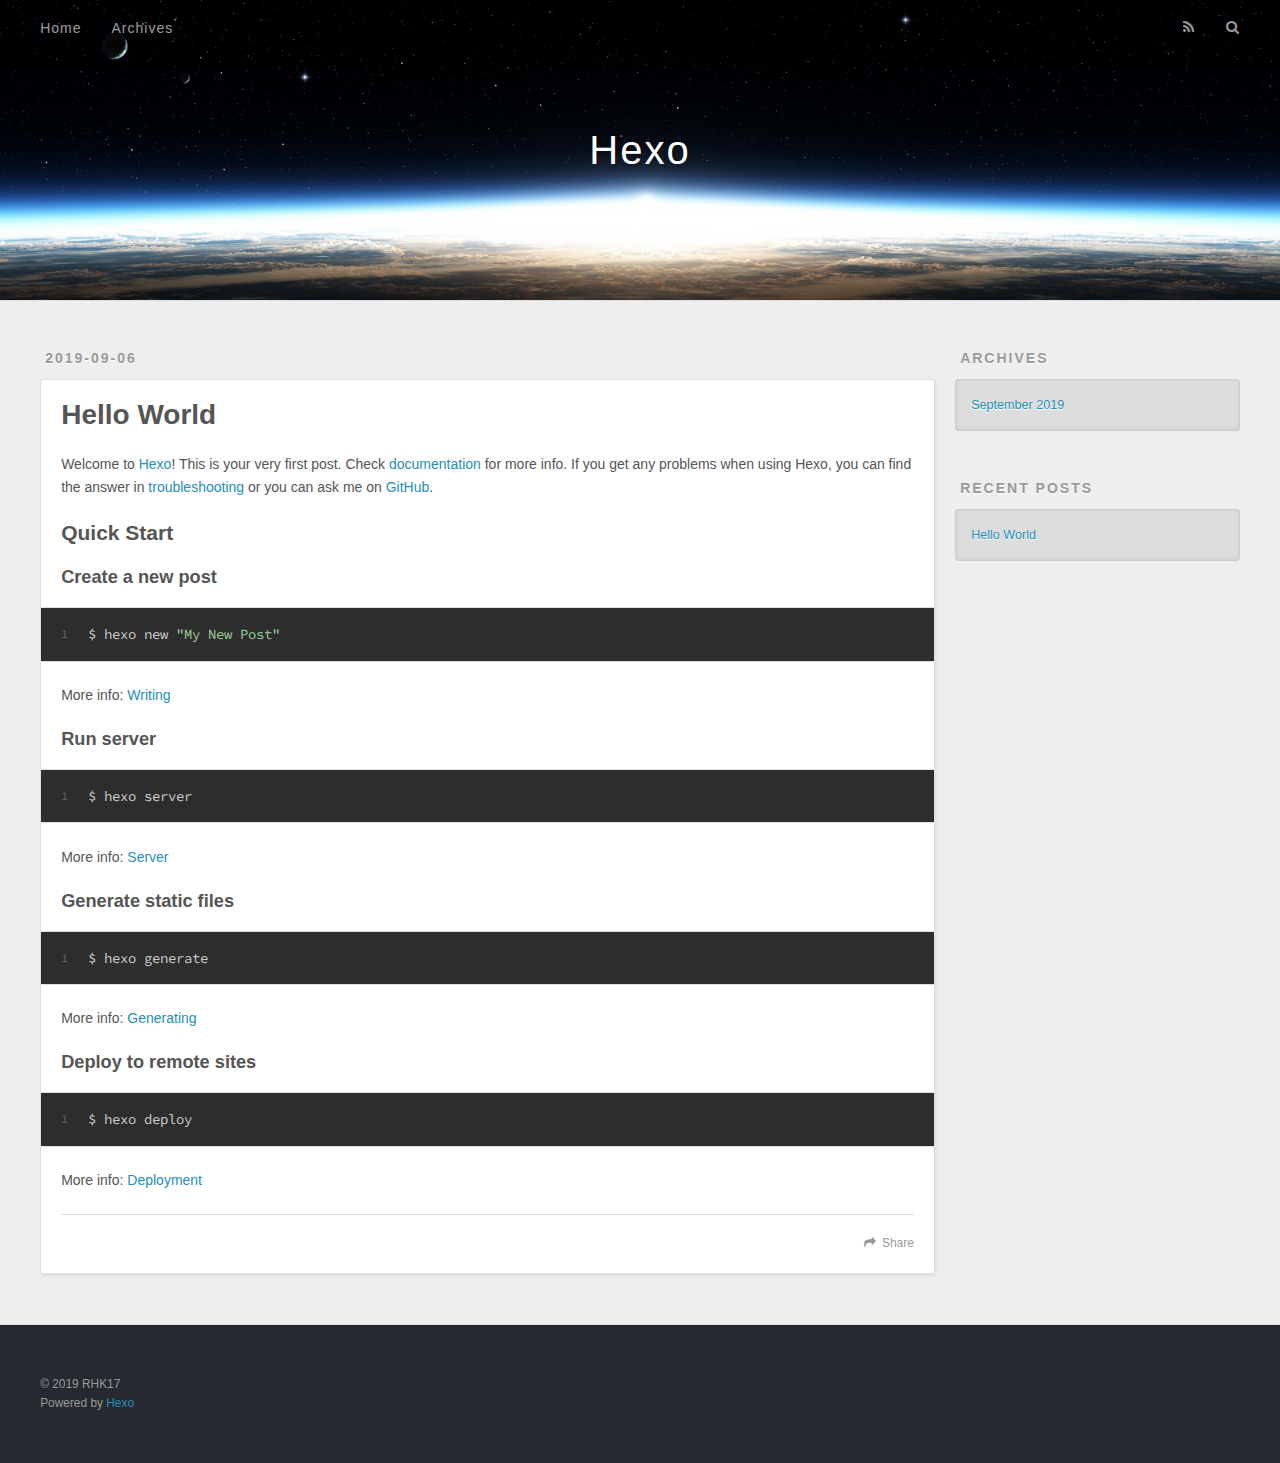
==== index.html @ 3beaff3e "Site updated: 2019-09-06 18:54:50" ====
<!DOCTYPE html>
<html>
<head><meta name="generator" content="Hexo 3.9.0">
  <meta charset="utf-8">
  

  
  <title>Hexo</title>
  <meta name="viewport" content="width=device-width, initial-scale=1, maximum-scale=1">
  <meta property="og:type" content="website">
<meta property="og:title" content="Hexo">
<meta property="og:url" content="http://yoursite.com/index.html">
<meta property="og:site_name" content="Hexo">
<meta property="og:locale" content="zh-Hans">
<meta name="twitter:card" content="summary">
<meta name="twitter:title" content="Hexo">
  
    <link rel="alternate" href="/atom.xml" title="Hexo" type="application/atom+xml">
  
  
    <link rel="icon" href="/favicon.png">
  
  
    <link href="//fonts.googleapis.com/css?family=Source+Code+Pro" rel="stylesheet" type="text/css">
  
  <link rel="stylesheet" href="/css/style.css">
</head>
</html>
<body>
  <div id="container">
    <div id="wrap">
      <header id="header">
  <div id="banner"></div>
  <div id="header-outer" class="outer">
    <div id="header-title" class="inner">
      <h1 id="logo-wrap">
        <a href="/" id="logo">Hexo</a>
      </h1>
      
    </div>
    <div id="header-inner" class="inner">
      <nav id="main-nav">
        <a id="main-nav-toggle" class="nav-icon"></a>
        
          <a class="main-nav-link" href="/">Home</a>
        
          <a class="main-nav-link" href="/archives">Archives</a>
        
      </nav>
      <nav id="sub-nav">
        
          <a id="nav-rss-link" class="nav-icon" href="/atom.xml" title="RSS Feed"></a>
        
        <a id="nav-search-btn" class="nav-icon" title="Search"></a>
      </nav>
      <div id="search-form-wrap">
        <form action="//google.com/search" method="get" accept-charset="UTF-8" class="search-form"><input type="search" name="q" class="search-form-input" placeholder="Search"><button type="submit" class="search-form-submit">&#xF002;</button><input type="hidden" name="sitesearch" value="http://yoursite.com"></form>
      </div>
    </div>
  </div>
</header>
      <div class="outer">
        <section id="main">
  
    <article id="post-hello-world" class="article article-type-post" itemscope itemprop="blogPost">
  <div class="article-meta">
    <a href="/2019/09/06/hello-world/" class="article-date">
  <time datetime="2019-09-06T10:41:47.960Z" itemprop="datePublished">2019-09-06</time>
</a>
    
  </div>
  <div class="article-inner">
    
    
      <header class="article-header">
        
  
    <h1 itemprop="name">
      <a class="article-title" href="/2019/09/06/hello-world/">Hello World</a>
    </h1>
  

      </header>
    
    <div class="article-entry" itemprop="articleBody">
      
        <p>Welcome to <a href="https://hexo.io/" target="_blank" rel="noopener">Hexo</a>! This is your very first post. Check <a href="https://hexo.io/docs/" target="_blank" rel="noopener">documentation</a> for more info. If you get any problems when using Hexo, you can find the answer in <a href="https://hexo.io/docs/troubleshooting.html" target="_blank" rel="noopener">troubleshooting</a> or you can ask me on <a href="https://github.com/hexojs/hexo/issues" target="_blank" rel="noopener">GitHub</a>.</p>
<h2 id="Quick-Start"><a href="#Quick-Start" class="headerlink" title="Quick Start"></a>Quick Start</h2><h3 id="Create-a-new-post"><a href="#Create-a-new-post" class="headerlink" title="Create a new post"></a>Create a new post</h3><figure class="highlight bash"><table><tr><td class="gutter"><pre><span class="line">1</span><br></pre></td><td class="code"><pre><span class="line">$ hexo new <span class="string">"My New Post"</span></span><br></pre></td></tr></table></figure>

<p>More info: <a href="https://hexo.io/docs/writing.html" target="_blank" rel="noopener">Writing</a></p>
<h3 id="Run-server"><a href="#Run-server" class="headerlink" title="Run server"></a>Run server</h3><figure class="highlight bash"><table><tr><td class="gutter"><pre><span class="line">1</span><br></pre></td><td class="code"><pre><span class="line">$ hexo server</span><br></pre></td></tr></table></figure>

<p>More info: <a href="https://hexo.io/docs/server.html" target="_blank" rel="noopener">Server</a></p>
<h3 id="Generate-static-files"><a href="#Generate-static-files" class="headerlink" title="Generate static files"></a>Generate static files</h3><figure class="highlight bash"><table><tr><td class="gutter"><pre><span class="line">1</span><br></pre></td><td class="code"><pre><span class="line">$ hexo generate</span><br></pre></td></tr></table></figure>

<p>More info: <a href="https://hexo.io/docs/generating.html" target="_blank" rel="noopener">Generating</a></p>
<h3 id="Deploy-to-remote-sites"><a href="#Deploy-to-remote-sites" class="headerlink" title="Deploy to remote sites"></a>Deploy to remote sites</h3><figure class="highlight bash"><table><tr><td class="gutter"><pre><span class="line">1</span><br></pre></td><td class="code"><pre><span class="line">$ hexo deploy</span><br></pre></td></tr></table></figure>

<p>More info: <a href="https://hexo.io/docs/deployment.html" target="_blank" rel="noopener">Deployment</a></p>

      
    </div>
    <footer class="article-footer">
      <a data-url="http://yoursite.com/2019/09/06/hello-world/" data-id="ck07ztawl0000yovrgti5rj3u" class="article-share-link">Share</a>
      
      
    </footer>
  </div>
  
</article>


  


</section>
        
          <aside id="sidebar">
  
    

  
    

  
    
  
    
  <div class="widget-wrap">
    <h3 class="widget-title">Archives</h3>
    <div class="widget">
      <ul class="archive-list"><li class="archive-list-item"><a class="archive-list-link" href="/archives/2019/09/">September 2019</a></li></ul>
    </div>
  </div>


  
    
  <div class="widget-wrap">
    <h3 class="widget-title">Recent Posts</h3>
    <div class="widget">
      <ul>
        
          <li>
            <a href="/2019/09/06/hello-world/">Hello World</a>
          </li>
        
      </ul>
    </div>
  </div>

  
</aside>
        
      </div>
      <footer id="footer">
  
  <div class="outer">
    <div id="footer-info" class="inner">
      &copy; 2019 RHK17<br>
      Powered by <a href="http://hexo.io/" target="_blank">Hexo</a>
    </div>
  </div>
</footer>
    </div>
    <nav id="mobile-nav">
  
    <a href="/" class="mobile-nav-link">Home</a>
  
    <a href="/archives" class="mobile-nav-link">Archives</a>
  
</nav>
    

<script src="//ajax.googleapis.com/ajax/libs/jquery/2.0.3/jquery.min.js"></script>


  <link rel="stylesheet" href="/fancybox/jquery.fancybox.css">
  <script src="/fancybox/jquery.fancybox.pack.js"></script>


<script src="/js/script.js"></script>



  </div>
</body>
</html>
---- css/style.css ----
body {
  width: 100%;
}
body:before,
body:after {
  content: "";
  display: table;
}
body:after {
  clear: both;
}
html,
body,
div,
span,
applet,
object,
iframe,
h1,
h2,
h3,
h4,
h5,
h6,
p,
blockquote,
pre,
a,
abbr,
acronym,
address,
big,
cite,
code,
del,
dfn,
em,
img,
ins,
kbd,
q,
s,
samp,
small,
strike,
strong,
sub,
sup,
tt,
var,
dl,
dt,
dd,
ol,
ul,
li,
fieldset,
form,
label,
legend,
table,
caption,
tbody,
tfoot,
thead,
tr,
th,
td {
  margin: 0;
  padding: 0;
  border: 0;
  outline: 0;
  font-weight: inherit;
  font-style: inherit;
  font-family: inherit;
  font-size: 100%;
  vertical-align: baseline;
}
body {
  line-height: 1;
  color: #000;
  background: #fff;
}
ol,
ul {
  list-style: none;
}
table {
  border-collapse: separate;
  border-spacing: 0;
  vertical-align: middle;
}
caption,
th,
td {
  text-align: left;
  font-weight: normal;
  vertical-align: middle;
}
a img {
  border: none;
}
input,
button {
  margin: 0;
  padding: 0;
}
input::-moz-focus-inner,
button::-moz-focus-inner {
  border: 0;
  padding: 0;
}
@font-face {
  font-family: FontAwesome;
  font-style: normal;
  font-weight: normal;
  src: url("fonts/fontawesome-webfont.eot?v=#4.0.3");
  src: url("fonts/fontawesome-webfont.eot?#iefix&v=#4.0.3") format("embedded-opentype"), url("fonts/fontawesome-webfont.woff?v=#4.0.3") format("woff"), url("fonts/fontawesome-webfont.ttf?v=#4.0.3") format("truetype"), url("fonts/fontawesome-webfont.svg#fontawesomeregular?v=#4.0.3") format("svg");
}
html,
body,
#container {
  height: 100%;
}
body {
  background: #eee;
  font: 14px -apple-system, BlinkMacSystemFont, "Segoe UI", "Roboto", "Oxygen", "Ubuntu", "Cantarell", "Fira Sans", "Droid Sans", "Helvetica Neue", sans-serif;
  -webkit-text-size-adjust: 100%;
}
.outer {
  max-width: 1220px;
  margin: 0 auto;
  padding: 0 20px;
}
.outer:before,
.outer:after {
  content: "";
  display: table;
}
.outer:after {
  clear: both;
}
.inner {
  display: inline;
  float: left;
  width: 98.33333333333333%;
  margin: 0 0.833333333333333%;
}
.left,
.alignleft {
  float: left;
}
.right,
.alignright {
  float: right;
}
.clear {
  clear: both;
}
#container {
  position: relative;
}
.mobile-nav-on {
  overflow: hidden;
}
#wrap {
  height: 100%;
  width: 100%;
  position: absolute;
  top: 0;
  left: 0;
  -webkit-transition: 0.2s ease-out;
  -moz-transition: 0.2s ease-out;
  -ms-transition: 0.2s ease-out;
  transition: 0.2s ease-out;
  z-index: 1;
  background: #eee;
}
.mobile-nav-on #wrap {
  left: 280px;
}
@media screen and (min-width: 768px) {
  #main {
    display: inline;
    float: left;
    width: 73.33333333333333%;
    margin: 0 0.833333333333333%;
  }
}
.article-date,
.article-category-link,
.archive-year,
.widget-title {
  text-decoration: none;
  text-transform: uppercase;
  letter-spacing: 2px;
  color: #999;
  margin-bottom: 1em;
  margin-left: 5px;
  line-height: 1em;
  text-shadow: 0 1px #fff;
  font-weight: bold;
}
.article-inner,
.archive-article-inner {
  background: #fff;
  -webkit-box-shadow: 1px 2px 3px #ddd;
  box-shadow: 1px 2px 3px #ddd;
  border: 1px solid #ddd;
  border-radius: 3px;
}
.article-entry h1,
.widget h1 {
  font-size: 2em;
}
.article-entry h2,
.widget h2 {
  font-size: 1.5em;
}
.article-entry h3,
.widget h3 {
  font-size: 1.3em;
}
.article-entry h4,
.widget h4 {
  font-size: 1.2em;
}
.article-entry h5,
.widget h5 {
  font-size: 1em;
}
.article-entry h6,
.widget h6 {
  font-size: 1em;
  color: #999;
}
.article-entry hr,
.widget hr {
  border: 1px dashed #ddd;
}
.article-entry strong,
.widget strong {
  font-weight: bold;
}
.article-entry em,
.widget em,
.article-entry cite,
.widget cite {
  font-style: italic;
}
.article-entry sup,
.widget sup,
.article-entry sub,
.widget sub {
  font-size: 0.75em;
  line-height: 0;
  position: relative;
  vertical-align: baseline;
}
.article-entry sup,
.widget sup {
  top: -0.5em;
}
.article-entry sub,
.widget sub {
  bottom: -0.2em;
}
.article-entry small,
.widget small {
  font-size: 0.85em;
}
.article-entry acronym,
.widget acronym,
.article-entry abbr,
.widget abbr {
  border-bottom: 1px dotted;
}
.article-entry ul,
.widget ul,
.article-entry ol,
.widget ol,
.article-entry dl,
.widget dl {
  margin: 0 20px;
  line-height: 1.6em;
}
.article-entry ul ul,
.widget ul ul,
.article-entry ol ul,
.widget ol ul,
.article-entry ul ol,
.widget ul ol,
.article-entry ol ol,
.widget ol ol {
  margin-top: 0;
  margin-bottom: 0;
}
.article-entry ul,
.widget ul {
  list-style: disc;
}
.article-entry ol,
.widget ol {
  list-style: decimal;
}
.article-entry dt,
.widget dt {
  font-weight: bold;
}
#header {
  height: 300px;
  position: relative;
  border-bottom: 1px solid #ddd;
}
#header:before,
#header:after {
  content: "";
  position: absolute;
  left: 0;
  right: 0;
  height: 40px;
}
#header:before {
  top: 0;
  background: -webkit-linear-gradient(rgba(0,0,0,0.2), transparent);
  background: -moz-linear-gradient(rgba(0,0,0,0.2), transparent);
  background: -ms-linear-gradient(rgba(0,0,0,0.2), transparent);
  background: linear-gradient(rgba(0,0,0,0.2), transparent);
}
#header:after {
  bottom: 0;
  background: -webkit-linear-gradient(transparent, rgba(0,0,0,0.2));
  background: -moz-linear-gradient(transparent, rgba(0,0,0,0.2));
  background: -ms-linear-gradient(transparent, rgba(0,0,0,0.2));
  background: linear-gradient(transparent, rgba(0,0,0,0.2));
}
#header-outer {
  height: 100%;
  position: relative;
}
#header-inner {
  position: relative;
  overflow: hidden;
}
#banner {
  position: absolute;
  top: 0;
  left: 0;
  width: 100%;
  height: 100%;
  background: url("images/banner.jpg") center #000;
  -webkit-background-size: cover;
  -moz-background-size: cover;
  background-size: cover;
  z-index: -1;
}
#header-title {
  text-align: center;
  height: 40px;
  position: absolute;
  top: 50%;
  left: 0;
  margin-top: -20px;
}
#logo,
#subtitle {
  text-decoration: none;
  color: #fff;
  font-weight: 300;
  text-shadow: 0 1px 4px rgba(0,0,0,0.3);
}
#logo {
  font-size: 40px;
  line-height: 40px;
  letter-spacing: 2px;
}
#subtitle {
  font-size: 16px;
  line-height: 16px;
  letter-spacing: 1px;
}
#subtitle-wrap {
  margin-top: 16px;
}
#main-nav {
  float: left;
  margin-left: -15px;
}
.nav-icon,
.main-nav-link {
  float: left;
  color: #fff;
  opacity: 0.6;
  text-decoration: none;
  text-shadow: 0 1px rgba(0,0,0,0.2);
  -webkit-transition: opacity 0.2s;
  -moz-transition: opacity 0.2s;
  -ms-transition: opacity 0.2s;
  transition: opacity 0.2s;
  display: block;
  padding: 20px 15px;
}
.nav-icon:hover,
.main-nav-link:hover {
  opacity: 1;
}
.nav-icon {
  font-family: FontAwesome;
  text-align: center;
  font-size: 14px;
  width: 14px;
  height: 14px;
  padding: 20px 15px;
  position: relative;
  cursor: pointer;
}
.main-nav-link {
  font-weight: 300;
  letter-spacing: 1px;
}
@media screen and (max-width: 479px) {
  .main-nav-link {
    display: none;
  }
}
#main-nav-toggle {
  display: none;
}
#main-nav-toggle:before {
  content: "\f0c9";
}
@media screen and (max-width: 479px) {
  #main-nav-toggle {
    display: block;
  }
}
#sub-nav {
  float: right;
  margin-right: -15px;
}
#nav-rss-link:before {
  content: "\f09e";
}
#nav-search-btn:before {
  content: "\f002";
}
#search-form-wrap {
  position: absolute;
  top: 15px;
  width: 150px;
  height: 30px;
  right: -150px;
  opacity: 0;
  -webkit-transition: 0.2s ease-out;
  -moz-transition: 0.2s ease-out;
  -ms-transition: 0.2s ease-out;
  transition: 0.2s ease-out;
}
#search-form-wrap.on {
  opacity: 1;
  right: 0;
}
@media screen and (max-width: 479px) {
  #search-form-wrap {
    width: 100%;
    right: -100%;
  }
}
.search-form {
  position: absolute;
  top: 0;
  left: 0;
  right: 0;
  background: #fff;
  padding: 5px 15px;
  border-radius: 15px;
  -webkit-box-shadow: 0 0 10px rgba(0,0,0,0.3);
  box-shadow: 0 0 10px rgba(0,0,0,0.3);
}
.search-form-input {
  border: none;
  background: none;
  color: #555;
  width: 100%;
  font: 13px -apple-system, BlinkMacSystemFont, "Segoe UI", "Roboto", "Oxygen", "Ubuntu", "Cantarell", "Fira Sans", "Droid Sans", "Helvetica Neue", sans-serif;
  outline: none;
}
.search-form-input::-webkit-search-results-decoration,
.search-form-input::-webkit-search-cancel-button {
  -webkit-appearance: none;
}
.search-form-submit {
  position: absolute;
  top: 50%;
  right: 10px;
  margin-top: -7px;
  font: 13px FontAwesome;
  border: none;
  background: none;
  color: #bbb;
  cursor: pointer;
}
.search-form-submit:hover,
.search-form-submit:focus {
  color: #777;
}
.article {
  margin: 50px 0;
}
.article-inner {
  overflow: hidden;
}
.article-meta:before,
.article-meta:after {
  content: "";
  display: table;
}
.article-meta:after {
  clear: both;
}
.article-date {
  float: left;
}
.article-category {
  float: left;
  line-height: 1em;
  color: #ccc;
  text-shadow: 0 1px #fff;
  margin-left: 8px;
}
.article-category:before {
  content: "\2022";
}
.article-category-link {
  margin: 0 12px 1em;
}
.article-header {
  padding: 20px 20px 0;
}
.article-title {
  text-decoration: none;
  font-size: 2em;
  font-weight: bold;
  color: #555;
  line-height: 1.1em;
  -webkit-transition: color 0.2s;
  -moz-transition: color 0.2s;
  -ms-transition: color 0.2s;
  transition: color 0.2s;
}
a.article-title:hover {
  color: #258fb8;
}
.article-entry {
  color: #555;
  padding: 0 20px;
}
.article-entry:before,
.article-entry:after {
  content: "";
  display: table;
}
.article-entry:after {
  clear: both;
}
.article-entry p,
.article-entry table {
  line-height: 1.6em;
  margin: 1.6em 0;
}
.article-entry h1,
.article-entry h2,
.article-entry h3,
.article-entry h4,
.article-entry h5,
.article-entry h6 {
  font-weight: bold;
}
.article-entry h1,
.article-entry h2,
.article-entry h3,
.article-entry h4,
.article-entry h5,
.article-entry h6 {
  line-height: 1.1em;
  margin: 1.1em 0;
}
.article-entry a {
  color: #258fb8;
  text-decoration: none;
}
.article-entry a:hover {
  text-decoration: underline;
}
.article-entry ul,
.article-entry ol,
.article-entry dl {
  margin-top: 1.6em;
  margin-bottom: 1.6em;
}
.article-entry img,
.article-entry video {
  max-width: 100%;
  height: auto;
  display: block;
  margin: auto;
}
.article-entry iframe {
  border: none;
}
.article-entry table {
  width: 100%;
  border-collapse: collapse;
  border-spacing: 0;
}
.article-entry th {
  font-weight: bold;
  border-bottom: 3px solid #ddd;
  padding-bottom: 0.5em;
}
.article-entry td {
  border-bottom: 1px solid #ddd;
  padding: 10px 0;
}
.article-entry blockquote {
  font-family: Georgia, "Times New Roman", serif;
  font-size: 1.4em;
  margin: 1.6em 20px;
  text-align: center;
}
.article-entry blockquote footer {
  font-size: 14px;
  margin: 1.6em 0;
  font-family: -apple-system, BlinkMacSystemFont, "Segoe UI", "Roboto", "Oxygen", "Ubuntu", "Cantarell", "Fira Sans", "Droid Sans", "Helvetica Neue", sans-serif;
}
.article-entry blockquote footer cite:before {
  content: "—";
  padding: 0 0.5em;
}
.article-entry .pullquote {
  text-align: left;
  width: 45%;
  margin: 0;
}
.article-entry .pullquote.left {
  margin-left: 0.5em;
  margin-right: 1em;
}
.article-entry .pullquote.right {
  margin-right: 0.5em;
  margin-left: 1em;
}
.article-entry .caption {
  color: #999;
  display: block;
  font-size: 0.9em;
  margin-top: 0.5em;
  position: relative;
  text-align: center;
}
.article-entry .video-container {
  position: relative;
  padding-top: 56.25%;
  height: 0;
  overflow: hidden;
}
.article-entry .video-container iframe,
.article-entry .video-container object,
.article-entry .video-container embed {
  position: absolute;
  top: 0;
  left: 0;
  width: 100%;
  height: 100%;
  margin-top: 0;
}
.article-more-link a {
  display: inline-block;
  line-height: 1em;
  padding: 6px 15px;
  border-radius: 15px;
  background: #eee;
  color: #999;
  text-shadow: 0 1px #fff;
  text-decoration: none;
}
.article-more-link a:hover {
  background: #258fb8;
  color: #fff;
  text-decoration: none;
  text-shadow: 0 1px #1e7293;
}
.article-footer {
  font-size: 0.85em;
  line-height: 1.6em;
  border-top: 1px solid #ddd;
  padding-top: 1.6em;
  margin: 0 20px 20px;
}
.article-footer:before,
.article-footer:after {
  content: "";
  display: table;
}
.article-footer:after {
  clear: both;
}
.article-footer a {
  color: #999;
  text-decoration: none;
}
.article-footer a:hover {
  color: #555;
}
.article-tag-list-item {
  float: left;
  margin-right: 10px;
}
.article-tag-list-link:before {
  content: "#";
}
.article-comment-link {
  float: right;
}
.article-comment-link:before {
  content: "\f075";
  font-family: FontAwesome;
  padding-right: 8px;
}
.article-share-link {
  cursor: pointer;
  float: right;
  margin-left: 20px;
}
.article-share-link:before {
  content: "\f064";
  font-family: FontAwesome;
  padding-right: 6px;
}
#article-nav {
  position: relative;
}
#article-nav:before,
#article-nav:after {
  content: "";
  display: table;
}
#article-nav:after {
  clear: both;
}
@media screen and (min-width: 768px) {
  #article-nav {
    margin: 50px 0;
  }
  #article-nav:before {
    width: 8px;
    height: 8px;
    position: absolute;
    top: 50%;
    left: 50%;
    margin-top: -4px;
    margin-left: -4px;
    content: "";
    border-radius: 50%;
    background: #ddd;
    -webkit-box-shadow: 0 1px 2px #fff;
    box-shadow: 0 1px 2px #fff;
  }
}
.article-nav-link-wrap {
  text-decoration: none;
  text-shadow: 0 1px #fff;
  color: #999;
  -webkit-box-sizing: border-box;
  -moz-box-sizing: border-box;
  box-sizing: border-box;
  margin-top: 50px;
  text-align: center;
  display: block;
}
.article-nav-link-wrap:hover {
  color: #555;
}
@media screen and (min-width: 768px) {
  .article-nav-link-wrap {
    width: 50%;
    margin-top: 0;
  }
}
@media screen and (min-width: 768px) {
  #article-nav-newer {
    float: left;
    text-align: right;
    padding-right: 20px;
  }
}
@media screen and (min-width: 768px) {
  #article-nav-older {
    float: right;
    text-align: left;
    padding-left: 20px;
  }
}
.article-nav-caption {
  text-transform: uppercase;
  letter-spacing: 2px;
  color: #ddd;
  line-height: 1em;
  font-weight: bold;
}
#article-nav-newer .article-nav-caption {
  margin-right: -2px;
}
.article-nav-title {
  font-size: 0.85em;
  line-height: 1.6em;
  margin-top: 0.5em;
}
.article-share-box {
  position: absolute;
  display: none;
  background: #fff;
  -webkit-box-shadow: 1px 2px 10px rgba(0,0,0,0.2);
  box-shadow: 1px 2px 10px rgba(0,0,0,0.2);
  border-radius: 3px;
  margin-left: -145px;
  overflow: hidden;
  z-index: 1;
}
.article-share-box.on {
  display: block;
}
.article-share-input {
  width: 100%;
  background: none;
  -webkit-box-sizing: border-box;
  -moz-box-sizing: border-box;
  box-sizing: border-box;
  font: 14px -apple-system, BlinkMacSystemFont, "Segoe UI", "Roboto", "Oxygen", "Ubuntu", "Cantarell", "Fira Sans", "Droid Sans", "Helvetica Neue", sans-serif;
  padding: 0 15px;
  color: #555;
  outline: none;
  border: 1px solid #ddd;
  border-radius: 3px 3px 0 0;
  height: 36px;
  line-height: 36px;
}
.article-share-links {
  background: #eee;
}
.article-share-links:before,
.article-share-links:after {
  content: "";
  display: table;
}
.article-share-links:after {
  clear: both;
}
.article-share-twitter,
.article-share-facebook,
.article-share-pinterest,
.article-share-google {
  width: 50px;
  height: 36px;
  display: block;
  float: left;
  position: relative;
  color: #999;
  text-shadow: 0 1px #fff;
}
.article-share-twitter:before,
.article-share-facebook:before,
.article-share-pinterest:before,
.article-share-google:before {
  font-size: 20px;
  font-family: FontAwesome;
  width: 20px;
  height: 20px;
  position: absolute;
  top: 50%;
  left: 50%;
  margin-top: -10px;
  margin-left: -10px;
  text-align: center;
}
.article-share-twitter:hover,
.article-share-facebook:hover,
.article-share-pinterest:hover,
.article-share-google:hover {
  color: #fff;
}
.article-share-twitter:before {
  content: "\f099";
}
.article-share-twitter:hover {
  background: #00aced;
  text-shadow: 0 1px #008abe;
}
.article-share-facebook:before {
  content: "\f09a";
}
.article-share-facebook:hover {
  background: #3b5998;
  text-shadow: 0 1px #2f477a;
}
.article-share-pinterest:before {
  content: "\f0d2";
}
.article-share-pinterest:hover {
  background: #cb2027;
  text-shadow: 0 1px #a21a1f;
}
.article-share-google:before {
  content: "\f0d5";
}
.article-share-google:hover {
  background: #dd4b39;
  text-shadow: 0 1px #be3221;
}
.article-gallery {
  background: #000;
  position: relative;
}
.article-gallery-photos {
  position: relative;
  overflow: hidden;
}
.article-gallery-img {
  display: none;
  max-width: 100%;
}
.article-gallery-img:first-child {
  display: block;
}
.article-gallery-img.loaded {
  position: absolute;
  display: block;
}
.article-gallery-img img {
  display: block;
  max-width: 100%;
  margin: 0 auto;
}
#comments {
  background: #fff;
  -webkit-box-shadow: 1px 2px 3px #ddd;
  box-shadow: 1px 2px 3px #ddd;
  padding: 20px;
  border: 1px solid #ddd;
  border-radius: 3px;
  margin: 50px 0;
}
#comments a {
  color: #258fb8;
}
.archives-wrap {
  margin: 50px 0;
}
.archives:before,
.archives:after {
  content: "";
  display: table;
}
.archives:after {
  clear: both;
}
.archive-year-wrap {
  margin-bottom: 1em;
}
.archives {
  -webkit-column-gap: 10px;
  -moz-column-gap: 10px;
  column-gap: 10px;
}
@media screen and (min-width: 480px) and (max-width: 767px) {
  .archives {
    -webkit-column-count: 2;
    -moz-column-count: 2;
    column-count: 2;
  }
}
@media screen and (min-width: 768px) {
  .archives {
    -webkit-column-count: 3;
    -moz-column-count: 3;
    column-count: 3;
  }
}
.archive-article {
  -webkit-column-break-inside: avoid;
  page-break-inside: avoid;
  overflow: hidden;
  break-inside: avoid-column;
}
.archive-article-inner {
  padding: 10px;
  margin-bottom: 15px;
}
.archive-article-title {
  text-decoration: none;
  font-weight: bold;
  color: #555;
  -webkit-transition: color 0.2s;
  -moz-transition: color 0.2s;
  -ms-transition: color 0.2s;
  transition: color 0.2s;
  line-height: 1.6em;
}
.archive-article-title:hover {
  color: #258fb8;
}
.archive-article-footer {
  margin-top: 1em;
}
.archive-article-date {
  color: #999;
  text-decoration: none;
  font-size: 0.85em;
  line-height: 1em;
  margin-bottom: 0.5em;
  display: block;
}
#page-nav {
  margin: 50px auto;
  background: #fff;
  -webkit-box-shadow: 1px 2px 3px #ddd;
  box-shadow: 1px 2px 3px #ddd;
  border: 1px solid #ddd;
  border-radius: 3px;
  text-align: center;
  color: #999;
  overflow: hidden;
}
#page-nav:before,
#page-nav:after {
  content: "";
  display: table;
}
#page-nav:after {
  clear: both;
}
#page-nav a,
#page-nav span {
  padding: 10px 20px;
  line-height: 1;
  height: 2ex;
}
#page-nav a {
  color: #999;
  text-decoration: none;
}
#page-nav a:hover {
  background: #999;
  color: #fff;
}
#page-nav .prev {
  float: left;
}
#page-nav .next {
  float: right;
}
#page-nav .page-number {
  display: inline-block;
}
@media screen and (max-width: 479px) {
  #page-nav .page-number {
    display: none;
  }
}
#page-nav .current {
  color: #555;
  font-weight: bold;
}
#page-nav .space {
  color: #ddd;
}
#footer {
  background: #262a30;
  padding: 50px 0;
  border-top: 1px solid #ddd;
  color: #999;
}
#footer a {
  color: #258fb8;
  text-decoration: none;
}
#footer a:hover {
  text-decoration: underline;
}
#footer-info {
  line-height: 1.6em;
  font-size: 0.85em;
}
.article-entry pre,
.article-entry .highlight {
  background: #2d2d2d;
  margin: 0 -20px;
  padding: 15px 20px;
  border-style: solid;
  border-color: #ddd;
  border-width: 1px 0;
  overflow: auto;
  color: #ccc;
  line-height: 22.400000000000002px;
}
.article-entry .highlight .gutter pre,
.article-entry .gist .gist-file .gist-data .line-numbers {
  color: #666;
  font-size: 0.85em;
}
.article-entry pre,
.article-entry code {
  font-family: "Source Code Pro", Consolas, Monaco, Menlo, Consolas, monospace;
}
.article-entry code {
  background: #eee;
  text-shadow: 0 1px #fff;
  padding: 0 0.3em;
}
.article-entry pre code {
  background: none;
  text-shadow: none;
  padding: 0;
}
.article-entry .highlight pre {
  border: none;
  margin: 0;
  padding: 0;
}
.article-entry .highlight table {
  margin: 0;
  width: auto;
}
.article-entry .highlight td {
  border: none;
  padding: 0;
}
.article-entry .highlight figcaption {
  font-size: 0.85em;
  color: #999;
  line-height: 1em;
  margin-bottom: 1em;
}
.article-entry .highlight figcaption:before,
.article-entry .highlight figcaption:after {
  content: "";
  display: table;
}
.article-entry .highlight figcaption:after {
  clear: both;
}
.article-entry .highlight figcaption a {
  float: right;
}
.article-entry .highlight .gutter pre {
  text-align: right;
  padding-right: 20px;
}
.article-entry .highlight .line {
  height: 22.400000000000002px;
}
.article-entry .highlight .line.marked {
  background: #515151;
}
.article-entry .gist {
  margin: 0 -20px;
  border-style: solid;
  border-color: #ddd;
  border-width: 1px 0;
  background: #2d2d2d;
  padding: 15px 20px 15px 0;
}
.article-entry .gist .gist-file {
  border: none;
  font-family: "Source Code Pro", Consolas, Monaco, Menlo, Consolas, monospace;
  margin: 0;
}
.article-entry .gist .gist-file .gist-data {
  background: none;
  border: none;
}
.article-entry .gist .gist-file .gist-data .line-numbers {
  background: none;
  border: none;
  padding: 0 20px 0 0;
}
.article-entry .gist .gist-file .gist-data .line-data {
  padding: 0 !important;
}
.article-entry .gist .gist-file .highlight {
  margin: 0;
  padding: 0;
  border: none;
}
.article-entry .gist .gist-file .gist-meta {
  background: #2d2d2d;
  color: #999;
  font: 0.85em -apple-system, BlinkMacSystemFont, "Segoe UI", "Roboto", "Oxygen", "Ubuntu", "Cantarell", "Fira Sans", "Droid Sans", "Helvetica Neue", sans-serif;
  text-shadow: 0 0;
  padding: 0;
  margin-top: 1em;
  margin-left: 20px;
}
.article-entry .gist .gist-file .gist-meta a {
  color: #258fb8;
  font-weight: normal;
}
.article-entry .gist .gist-file .gist-meta a:hover {
  text-decoration: underline;
}
pre .comment,
pre .title {
  color: #999;
}
pre .variable,
pre .attribute,
pre .tag,
pre .regexp,
pre .ruby .constant,
pre .xml .tag .title,
pre .xml .pi,
pre .xml .doctype,
pre .html .doctype,
pre .css .id,
pre .css .class,
pre .css .pseudo {
  color: #f2777a;
}
pre .number,
pre .preprocessor,
pre .built_in,
pre .literal,
pre .params,
pre .constant {
  color: #f99157;
}
pre .class,
pre .ruby .class .title,
pre .css .rules .attribute {
  color: #9c9;
}
pre .string,
pre .value,
pre .inheritance,
pre .header,
pre .ruby .symbol,
pre .xml .cdata {
  color: #9c9;
}
pre .css .hexcolor {
  color: #6cc;
}
pre .function,
pre .python .decorator,
pre .python .title,
pre .ruby .function .title,
pre .ruby .title .keyword,
pre .perl .sub,
pre .javascript .title,
pre .coffeescript .title {
  color: #69c;
}
pre .keyword,
pre .javascript .function {
  color: #c9c;
}
@media screen and (max-width: 479px) {
  #mobile-nav {
    position: absolute;
    top: 0;
    left: 0;
    width: 280px;
    height: 100%;
    background: #191919;
    border-right: 1px solid #fff;
  }
}
@media screen and (max-width: 479px) {
  .mobile-nav-link {
    display: block;
    color: #999;
    text-decoration: none;
    padding: 15px 20px;
    font-weight: bold;
  }
  .mobile-nav-link:hover {
    color: #fff;
  }
}
@media screen and (min-width: 768px) {
  #sidebar {
    display: inline;
    float: left;
    width: 23.333333333333332%;
    margin: 0 0.833333333333333%;
  }
}
.widget-wrap {
  margin: 50px 0;
}
.widget {
  color: #777;
  text-shadow: 0 1px #fff;
  background: #ddd;
  -webkit-box-shadow: 0 -1px 4px #ccc inset;
  box-shadow: 0 -1px 4px #ccc inset;
  border: 1px solid #ccc;
  padding: 15px;
  border-radius: 3px;
}
.widget a {
  color: #258fb8;
  text-decoration: none;
}
.widget a:hover {
  text-decoration: underline;
}
.widget ul ul,
.widget ol ul,
.widget dl ul,
.widget ul ol,
.widget ol ol,
.widget dl ol,
.widget ul dl,
.widget ol dl,
.widget dl dl {
  margin-left: 15px;
  list-style: disc;
}
.widget {
  line-height: 1.6em;
  word-wrap: break-word;
  font-size: 0.9em;
}
.widget ul,
.widget ol {
  list-style: none;
  margin: 0;
}
.widget ul ul,
.widget ol ul,
.widget ul ol,
.widget ol ol {
  margin: 0 20px;
}
.widget ul ul,
.widget ol ul {
  list-style: disc;
}
.widget ul ol,
.widget ol ol {
  list-style: decimal;
}
.category-list-count,
.tag-list-count,
.archive-list-count {
  padding-left: 5px;
  color: #999;
  font-size: 0.85em;
}
.category-list-count:before,
.tag-list-count:before,
.archive-list-count:before {
  content: "(";
}
.category-list-count:after,
.tag-list-count:after,
.archive-list-count:after {
  content: ")";
}
.tagcloud a {
  margin-right: 5px;
  display: inline-block;
}
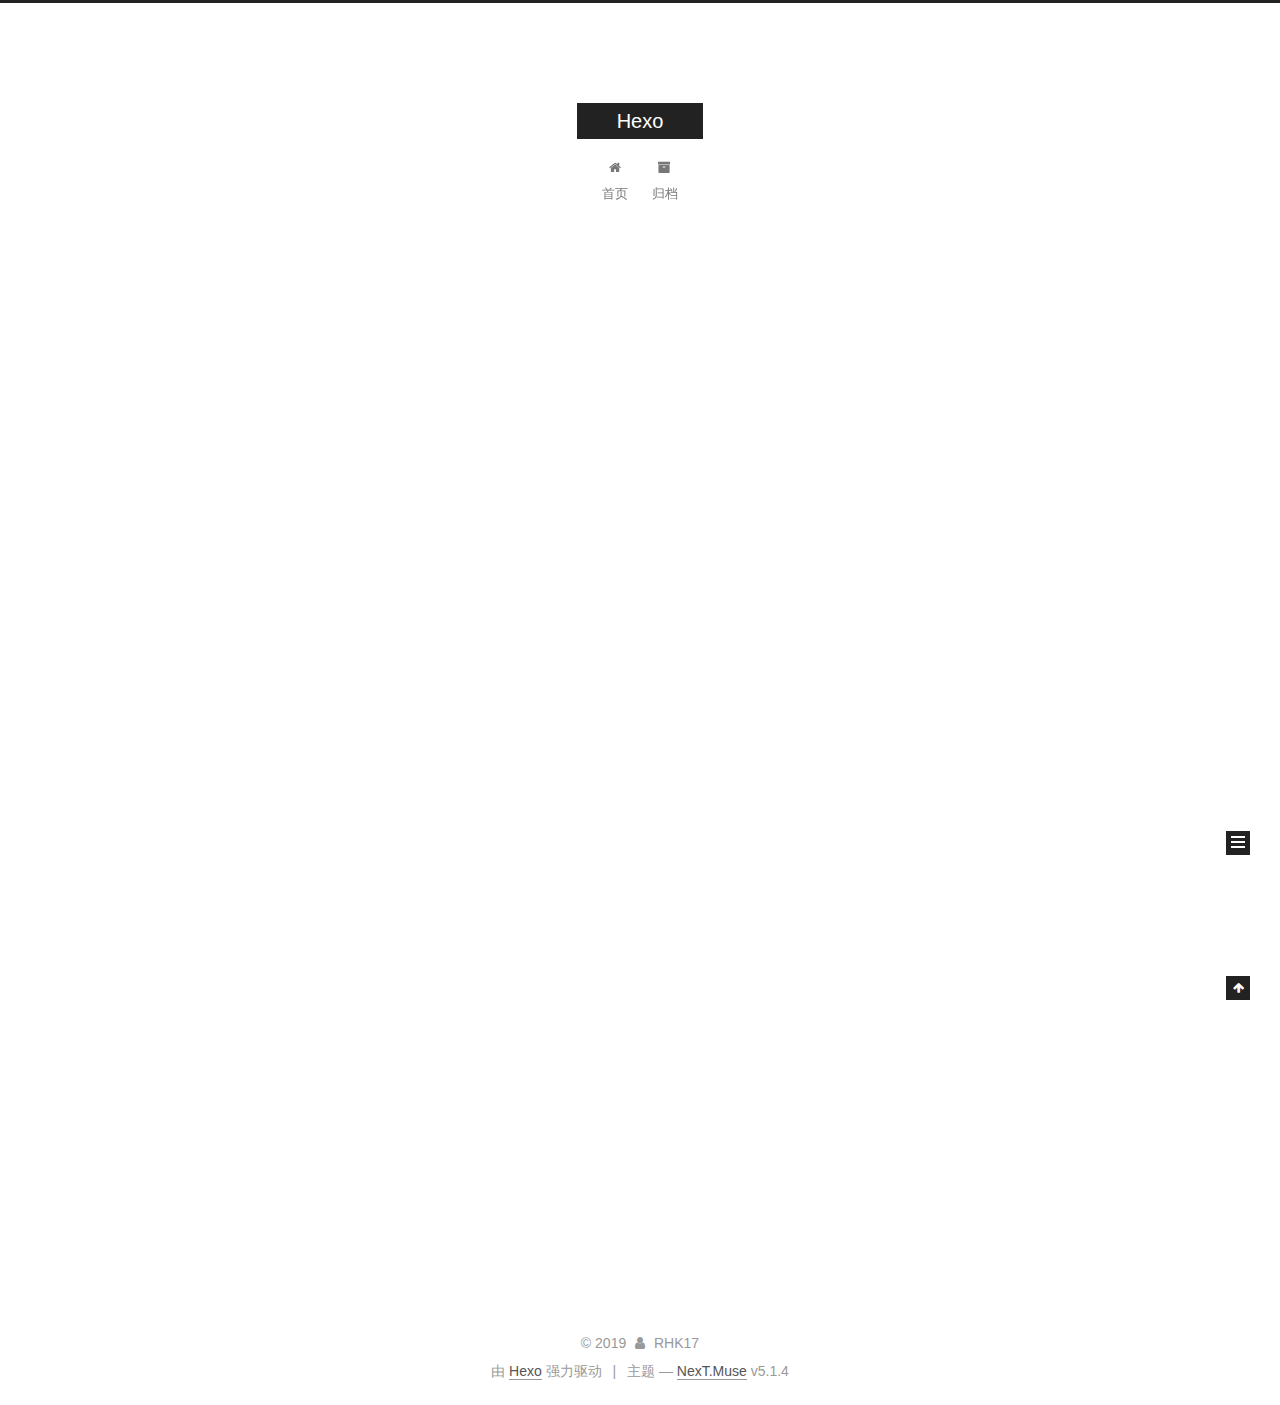
==== commit 84227b20: "Site updated: 2019-09-06 21:00:55" ====
--- a/index.html
+++ b/index.html
@@ -1,188 +1,620 @@
 <!DOCTYPE html>
-<html>
+
+
+
+  
+
+
+<html class="theme-next muse use-motion" lang="zh-Hans">
 <head><meta name="generator" content="Hexo 3.9.0">
-  <meta charset="utf-8">
-  
-
-  
-  <title>Hexo</title>
-  <meta name="viewport" content="width=device-width, initial-scale=1, maximum-scale=1">
-  <meta property="og:type" content="website">
+  <meta charset="UTF-8">
+<meta http-equiv="X-UA-Compatible" content="IE=edge">
+<meta name="viewport" content="width=device-width, initial-scale=1, maximum-scale=1">
+<meta name="theme-color" content="#222">
+
+
+
+
+
+
+
+
+
+<meta http-equiv="Cache-Control" content="no-transform">
+<meta http-equiv="Cache-Control" content="no-siteapp">
+
+
+
+
+
+
+
+
+
+
+
+
+
+
+
+
+  
+  
+  <link href="/lib/fancybox/source/jquery.fancybox.css?v=2.1.5" rel="stylesheet" type="text/css">
+
+
+
+
+
+
+
+<link href="/lib/font-awesome/css/font-awesome.min.css?v=4.6.2" rel="stylesheet" type="text/css">
+
+<link href="/css/main.css?v=5.1.4" rel="stylesheet" type="text/css">
+
+
+  <link rel="apple-touch-icon" sizes="180x180" href="/images/apple-touch-icon-next.png?v=5.1.4">
+
+
+  <link rel="icon" type="image/png" sizes="32x32" href="/images/favicon-32x32-next.png?v=5.1.4">
+
+
+  <link rel="icon" type="image/png" sizes="16x16" href="/images/favicon-16x16-next.png?v=5.1.4">
+
+
+  <link rel="mask-icon" href="/images/logo.svg?v=5.1.4" color="#222">
+
+
+
+
+
+  <meta name="keywords" content="Hexo, NexT">
+
+
+
+
+
+
+
+
+
+
+<meta property="og:type" content="website">
 <meta property="og:title" content="Hexo">
 <meta property="og:url" content="http://yoursite.com/index.html">
 <meta property="og:site_name" content="Hexo">
 <meta property="og:locale" content="zh-Hans">
 <meta name="twitter:card" content="summary">
 <meta name="twitter:title" content="Hexo">
-  
-    <link rel="alternate" href="/atom.xml" title="Hexo" type="application/atom+xml">
-  
-  
-    <link rel="icon" href="/favicon.png">
-  
-  
-    <link href="//fonts.googleapis.com/css?family=Source+Code+Pro" rel="stylesheet" type="text/css">
-  
-  <link rel="stylesheet" href="/css/style.css">
+
+
+
+<script type="text/javascript" id="hexo.configurations">
+  var NexT = window.NexT || {};
+  var CONFIG = {
+    root: '/',
+    scheme: 'Muse',
+    version: '5.1.4',
+    sidebar: {"position":"left","display":"post","offset":12,"b2t":false,"scrollpercent":false,"onmobile":false},
+    fancybox: true,
+    tabs: true,
+    motion: {"enable":true,"async":false,"transition":{"post_block":"fadeIn","post_header":"slideDownIn","post_body":"slideDownIn","coll_header":"slideLeftIn","sidebar":"slideUpIn"}},
+    duoshuo: {
+      userId: '0',
+      author: '博主'
+    },
+    algolia: {
+      applicationID: '',
+      apiKey: '',
+      indexName: '',
+      hits: {"per_page":10},
+      labels: {"input_placeholder":"Search for Posts","hits_empty":"We didn't find any results for the search: ${query}","hits_stats":"${hits} results found in ${time} ms"}
+    }
+  };
+</script>
+
+
+
+  <link rel="canonical" href="http://yoursite.com/">
+
+
+
+
+
+  <title>Hexo</title>
+  
+
+
+
+
+
+
+
+
 </head>
-</html>
-<body>
-  <div id="container">
-    <div id="wrap">
-      <header id="header">
-  <div id="banner"></div>
-  <div id="header-outer" class="outer">
-    <div id="header-title" class="inner">
-      <h1 id="logo-wrap">
-        <a href="/" id="logo">Hexo</a>
-      </h1>
-      
+
+<body itemscope itemtype="http://schema.org/WebPage" lang="zh-Hans">
+
+  
+  
+    
+  
+
+  <div class="container sidebar-position-left 
+  page-home">
+    <div class="headband"></div>
+
+    <header id="header" class="header" itemscope itemtype="http://schema.org/WPHeader">
+      <div class="header-inner"><div class="site-brand-wrapper">
+  <div class="site-meta ">
+    
+
+    <div class="custom-logo-site-title">
+      <a href="/" class="brand" rel="start">
+        <span class="logo-line-before"><i></i></span>
+        <span class="site-title">Hexo</span>
+        <span class="logo-line-after"><i></i></span>
+      </a>
     </div>
-    <div id="header-inner" class="inner">
-      <nav id="main-nav">
-        <a id="main-nav-toggle" class="nav-icon"></a>
-        
-          <a class="main-nav-link" href="/">Home</a>
-        
-          <a class="main-nav-link" href="/archives">Archives</a>
-        
-      </nav>
-      <nav id="sub-nav">
-        
-          <a id="nav-rss-link" class="nav-icon" href="/atom.xml" title="RSS Feed"></a>
-        
-        <a id="nav-search-btn" class="nav-icon" title="Search"></a>
-      </nav>
-      <div id="search-form-wrap">
-        <form action="//google.com/search" method="get" accept-charset="UTF-8" class="search-form"><input type="search" name="q" class="search-form-input" placeholder="Search"><button type="submit" class="search-form-submit">&#xF002;</button><input type="hidden" name="sitesearch" value="http://yoursite.com"></form>
-      </div>
+      
+        <p class="site-subtitle"></p>
+      
+  </div>
+
+  <div class="site-nav-toggle">
+    <button>
+      <span class="btn-bar"></span>
+      <span class="btn-bar"></span>
+      <span class="btn-bar"></span>
+    </button>
+  </div>
+</div>
+
+<nav class="site-nav">
+  
+
+  
+    <ul id="menu" class="menu">
+      
+        
+        <li class="menu-item menu-item-home">
+          <a href="/" rel="section">
+            
+              <i class="menu-item-icon fa fa-fw fa-home"></i> <br>
+            
+            首页
+          </a>
+        </li>
+      
+        
+        <li class="menu-item menu-item-archives">
+          <a href="/archives/" rel="section">
+            
+              <i class="menu-item-icon fa fa-fw fa-archive"></i> <br>
+            
+            归档
+          </a>
+        </li>
+      
+
+      
+    </ul>
+  
+
+  
+</nav>
+
+
+
+ </div>
+    </header>
+
+    <main id="main" class="main">
+      <div class="main-inner">
+        <div class="content-wrap">
+          <div id="content" class="content">
+            
+  <section id="posts" class="posts-expand">
+    
+      
+
+  
+
+  
+  
+  
+
+  <article class="post post-type-normal" itemscope itemtype="http://schema.org/Article">
+  
+  
+  
+  <div class="post-block">
+    <link itemprop="mainEntityOfPage" href="http://yoursite.com/2019/09/06/hello-world/">
+
+    <span hidden itemprop="author" itemscope itemtype="http://schema.org/Person">
+      <meta itemprop="name" content="RHK17">
+      <meta itemprop="description" content>
+      <meta itemprop="image" content="/images/avatar.gif">
+    </span>
+
+    <span hidden itemprop="publisher" itemscope itemtype="http://schema.org/Organization">
+      <meta itemprop="name" content="Hexo">
+    </span>
+
+    
+      <header class="post-header">
+
+        
+        
+          <h1 class="post-title" itemprop="name headline">
+                
+                <a class="post-title-link" href="/2019/09/06/hello-world/" itemprop="url">Hello World</a></h1>
+        
+
+        <div class="post-meta">
+          <span class="post-time">
+            
+              <span class="post-meta-item-icon">
+                <i class="fa fa-calendar-o"></i>
+              </span>
+              
+                <span class="post-meta-item-text">发表于</span>
+              
+              <time title="创建于" itemprop="dateCreated datePublished" datetime="2019-09-06T18:41:47+08:00">
+                2019-09-06
+              </time>
+            
+
+            
+
+            
+          </span>
+
+          
+
+          
+            
+          
+
+          
+          
+
+          
+
+          
+
+          
+
+        </div>
+      </header>
+    
+
+    
+    
+    
+    <div class="post-body" itemprop="articleBody">
+
+      
+      
+
+      
+        
+          
+            <p>Welcome to <a href="https://hexo.io/" target="_blank" rel="noopener">Hexo</a>! This is your very first post. Check <a href="https://hexo.io/docs/" target="_blank" rel="noopener">documentation</a> for more info. If you get any problems when using Hexo, you can find the answer in <a href="https://hexo.io/docs/troubleshooting.html" target="_blank" rel="noopener">troubleshooting</a> or you can ask me on <a href="https://github.com/hexojs/hexo/issues" target="_blank" rel="noopener">GitHub</a>.</p>
+<h2 id="Quick-Start"><a href="#Quick-Start" class="headerlink" title="Quick Start"></a>Quick Start</h2><h3 id="Create-a-new-post"><a href="#Create-a-new-post" class="headerlink" title="Create a new post"></a>Create a new post</h3><figure class="highlight bash"><table><tr><td class="gutter"><pre><span class="line">1</span><br></pre></td><td class="code"><pre><span class="line">$ hexo new <span class="string">"My New Post"</span></span><br></pre></td></tr></table></figure>
+
+<p>More info: <a href="https://hexo.io/docs/writing.html" target="_blank" rel="noopener">Writing</a></p>
+<h3 id="Run-server"><a href="#Run-server" class="headerlink" title="Run server"></a>Run server</h3><figure class="highlight bash"><table><tr><td class="gutter"><pre><span class="line">1</span><br></pre></td><td class="code"><pre><span class="line">$ hexo server</span><br></pre></td></tr></table></figure>
+
+<p>More info: <a href="https://hexo.io/docs/server.html" target="_blank" rel="noopener">Server</a></p>
+<h3 id="Generate-static-files"><a href="#Generate-static-files" class="headerlink" title="Generate static files"></a>Generate static files</h3><figure class="highlight bash"><table><tr><td class="gutter"><pre><span class="line">1</span><br></pre></td><td class="code"><pre><span class="line">$ hexo generate</span><br></pre></td></tr></table></figure>
+
+<p>More info: <a href="https://hexo.io/docs/generating.html" target="_blank" rel="noopener">Generating</a></p>
+<h3 id="Deploy-to-remote-sites"><a href="#Deploy-to-remote-sites" class="headerlink" title="Deploy to remote sites"></a>Deploy to remote sites</h3><figure class="highlight bash"><table><tr><td class="gutter"><pre><span class="line">1</span><br></pre></td><td class="code"><pre><span class="line">$ hexo deploy</span><br></pre></td></tr></table></figure>
+
+<p>More info: <a href="https://hexo.io/docs/deployment.html" target="_blank" rel="noopener">Deployment</a></p>
+
+          
+        
+      
+    </div>
+    
+    
+    
+
+    
+
+    
+
+    
+
+    <footer class="post-footer">
+      
+
+      
+
+      
+
+      
+      
+        <div class="post-eof"></div>
+      
+    </footer>
+  </div>
+  
+  
+  
+  </article>
+
+
+    
+  </section>
+
+  
+
+
+          </div>
+          
+
+
+          
+
+        </div>
+        
+          
+  
+  <div class="sidebar-toggle">
+    <div class="sidebar-toggle-line-wrap">
+      <span class="sidebar-toggle-line sidebar-toggle-line-first"></span>
+      <span class="sidebar-toggle-line sidebar-toggle-line-middle"></span>
+      <span class="sidebar-toggle-line sidebar-toggle-line-last"></span>
     </div>
   </div>
-</header>
-      <div class="outer">
-        <section id="main">
-  
-    <article id="post-hello-world" class="article article-type-post" itemscope itemprop="blogPost">
-  <div class="article-meta">
-    <a href="/2019/09/06/hello-world/" class="article-date">
-  <time datetime="2019-09-06T10:41:47.960Z" itemprop="datePublished">2019-09-06</time>
-</a>
-    
+
+  <aside id="sidebar" class="sidebar">
+    
+    <div class="sidebar-inner">
+
+      
+
+      
+
+      <section class="site-overview-wrap sidebar-panel sidebar-panel-active">
+        <div class="site-overview">
+          <div class="site-author motion-element" itemprop="author" itemscope itemtype="http://schema.org/Person">
+            
+              <p class="site-author-name" itemprop="name">RHK17</p>
+              <p class="site-description motion-element" itemprop="description"></p>
+          </div>
+
+          <nav class="site-state motion-element">
+
+            
+              <div class="site-state-item site-state-posts">
+              
+                <a href="/archives/">
+              
+                  <span class="site-state-item-count">1</span>
+                  <span class="site-state-item-name">日志</span>
+                </a>
+              </div>
+            
+
+            
+
+            
+
+          </nav>
+
+          
+
+          
+
+          
+          
+
+          
+          
+
+          
+
+        </div>
+      </section>
+
+      
+
+      
+
+    </div>
+  </aside>
+
+
+        
+      </div>
+    </main>
+
+    <footer id="footer" class="footer">
+      <div class="footer-inner">
+        <div class="copyright">&copy; <span itemprop="copyrightYear">2019</span>
+  <span class="with-love">
+    <i class="fa fa-user"></i>
+  </span>
+  <span class="author" itemprop="copyrightHolder">RHK17</span>
+
+  
+</div>
+
+
+  <div class="powered-by">由 <a class="theme-link" target="_blank" href="https://hexo.io">Hexo</a> 强力驱动</div>
+
+
+
+  <span class="post-meta-divider">|</span>
+
+
+
+  <div class="theme-info">主题 &mdash; <a class="theme-link" target="_blank" href="https://github.com/iissnan/hexo-theme-next">NexT.Muse</a> v5.1.4</div>
+
+
+
+
+        
+
+
+
+
+
+
+
+        
+      </div>
+    </footer>
+
+    
+      <div class="back-to-top">
+        <i class="fa fa-arrow-up"></i>
+        
+      </div>
+    
+
+    
+
   </div>
-  <div class="article-inner">
-    
-    
-      <header class="article-header">
-        
-  
-    <h1 itemprop="name">
-      <a class="article-title" href="/2019/09/06/hello-world/">Hello World</a>
-    </h1>
-  
-
-      </header>
-    
-    <div class="article-entry" itemprop="articleBody">
-      
-        <p>Welcome to <a href="https://hexo.io/" target="_blank" rel="noopener">Hexo</a>! This is your very first post. Check <a href="https://hexo.io/docs/" target="_blank" rel="noopener">documentation</a> for more info. If you get any problems when using Hexo, you can find the answer in <a href="https://hexo.io/docs/troubleshooting.html" target="_blank" rel="noopener">troubleshooting</a> or you can ask me on <a href="https://github.com/hexojs/hexo/issues" target="_blank" rel="noopener">GitHub</a>.</p>
-<h2 id="Quick-Start"><a href="#Quick-Start" class="headerlink" title="Quick Start"></a>Quick Start</h2><h3 id="Create-a-new-post"><a href="#Create-a-new-post" class="headerlink" title="Create a new post"></a>Create a new post</h3><figure class="highlight bash"><table><tr><td class="gutter"><pre><span class="line">1</span><br></pre></td><td class="code"><pre><span class="line">$ hexo new <span class="string">"My New Post"</span></span><br></pre></td></tr></table></figure>
-
-<p>More info: <a href="https://hexo.io/docs/writing.html" target="_blank" rel="noopener">Writing</a></p>
-<h3 id="Run-server"><a href="#Run-server" class="headerlink" title="Run server"></a>Run server</h3><figure class="highlight bash"><table><tr><td class="gutter"><pre><span class="line">1</span><br></pre></td><td class="code"><pre><span class="line">$ hexo server</span><br></pre></td></tr></table></figure>
-
-<p>More info: <a href="https://hexo.io/docs/server.html" target="_blank" rel="noopener">Server</a></p>
-<h3 id="Generate-static-files"><a href="#Generate-static-files" class="headerlink" title="Generate static files"></a>Generate static files</h3><figure class="highlight bash"><table><tr><td class="gutter"><pre><span class="line">1</span><br></pre></td><td class="code"><pre><span class="line">$ hexo generate</span><br></pre></td></tr></table></figure>
-
-<p>More info: <a href="https://hexo.io/docs/generating.html" target="_blank" rel="noopener">Generating</a></p>
-<h3 id="Deploy-to-remote-sites"><a href="#Deploy-to-remote-sites" class="headerlink" title="Deploy to remote sites"></a>Deploy to remote sites</h3><figure class="highlight bash"><table><tr><td class="gutter"><pre><span class="line">1</span><br></pre></td><td class="code"><pre><span class="line">$ hexo deploy</span><br></pre></td></tr></table></figure>
-
-<p>More info: <a href="https://hexo.io/docs/deployment.html" target="_blank" rel="noopener">Deployment</a></p>
-
-      
-    </div>
-    <footer class="article-footer">
-      <a data-url="http://yoursite.com/2019/09/06/hello-world/" data-id="ck07ztawl0000yovrgti5rj3u" class="article-share-link">Share</a>
-      
-      
-    </footer>
-  </div>
-  
-</article>
-
-
-  
-
-
-</section>
-        
-          <aside id="sidebar">
-  
-    
-
-  
-    
-
-  
-    
-  
-    
-  <div class="widget-wrap">
-    <h3 class="widget-title">Archives</h3>
-    <div class="widget">
-      <ul class="archive-list"><li class="archive-list-item"><a class="archive-list-link" href="/archives/2019/09/">September 2019</a></li></ul>
-    </div>
-  </div>
-
-
-  
-    
-  <div class="widget-wrap">
-    <h3 class="widget-title">Recent Posts</h3>
-    <div class="widget">
-      <ul>
-        
-          <li>
-            <a href="/2019/09/06/hello-world/">Hello World</a>
-          </li>
-        
-      </ul>
-    </div>
-  </div>
-
-  
-</aside>
-        
-      </div>
-      <footer id="footer">
-  
-  <div class="outer">
-    <div id="footer-info" class="inner">
-      &copy; 2019 RHK17<br>
-      Powered by <a href="http://hexo.io/" target="_blank">Hexo</a>
-    </div>
-  </div>
-</footer>
-    </div>
-    <nav id="mobile-nav">
-  
-    <a href="/" class="mobile-nav-link">Home</a>
-  
-    <a href="/archives" class="mobile-nav-link">Archives</a>
-  
-</nav>
-    
-
-<script src="//ajax.googleapis.com/ajax/libs/jquery/2.0.3/jquery.min.js"></script>
-
-
-  <link rel="stylesheet" href="/fancybox/jquery.fancybox.css">
-  <script src="/fancybox/jquery.fancybox.pack.js"></script>
-
-
-<script src="/js/script.js"></script>
-
-
-
-  </div>
+
+  
+
+<script type="text/javascript">
+  if (Object.prototype.toString.call(window.Promise) !== '[object Function]') {
+    window.Promise = null;
+  }
+</script>
+
+
+
+
+
+
+
+
+
+  
+
+
+
+
+
+
+
+
+
+
+
+
+  
+  
+    <script type="text/javascript" src="/lib/jquery/index.js?v=2.1.3"></script>
+  
+
+  
+  
+    <script type="text/javascript" src="/lib/fastclick/lib/fastclick.min.js?v=1.0.6"></script>
+  
+
+  
+  
+    <script type="text/javascript" src="/lib/jquery_lazyload/jquery.lazyload.js?v=1.9.7"></script>
+  
+
+  
+  
+    <script type="text/javascript" src="/lib/velocity/velocity.min.js?v=1.2.1"></script>
+  
+
+  
+  
+    <script type="text/javascript" src="/lib/velocity/velocity.ui.min.js?v=1.2.1"></script>
+  
+
+  
+  
+    <script type="text/javascript" src="/lib/fancybox/source/jquery.fancybox.pack.js?v=2.1.5"></script>
+  
+
+
+  
+
+
+  <script type="text/javascript" src="/js/src/utils.js?v=5.1.4"></script>
+
+  <script type="text/javascript" src="/js/src/motion.js?v=5.1.4"></script>
+
+
+
+  
+  
+
+  
+
+  
+
+
+  <script type="text/javascript" src="/js/src/bootstrap.js?v=5.1.4"></script>
+
+
+
+  
+
+
+  
+
+
+
+
+	
+
+
+
+
+
+  
+
+
+
+
+
+  
+
+
+
+
+
+
+
+
+
+
+
+
+  
+
+
+
+
+
+  
+
+  
+
+  
+
+  
+  
+
+  
+
+  
+
+  
+
 </body>
-</html>+</html>
--- a/css/main.css
+++ b/css/main.css
@@ -0,0 +1,2662 @@
+/* normalize.css v3.0.2 | MIT License | git.io/normalize */
+html {
+  font-family: sans-serif; /* 1 */
+  -ms-text-size-adjust: 100%; /* 2 */
+  -webkit-text-size-adjust: 100%; /* 2 */
+}
+body {
+  margin: 0;
+}
+article,
+aside,
+details,
+figcaption,
+figure,
+footer,
+header,
+hgroup,
+main,
+menu,
+nav,
+section,
+summary {
+  display: block;
+}
+audio,
+canvas,
+progress,
+video {
+  display: inline-block; /* 1 */
+  vertical-align: baseline; /* 2 */
+}
+audio:not([controls]) {
+  display: none;
+  height: 0;
+}
+[hidden],
+template {
+  display: none;
+}
+a {
+  background-color: transparent;
+}
+a:active,
+a:hover {
+  outline: 0;
+}
+abbr[title] {
+  border-bottom: 1px dotted;
+}
+b,
+strong {
+  font-weight: bold;
+}
+dfn {
+  font-style: italic;
+}
+h1 {
+  font-size: 2em;
+  margin: 0.67em 0;
+}
+mark {
+  background: #ff0;
+  color: #000;
+}
+small {
+  font-size: 80%;
+}
+sub,
+sup {
+  font-size: 75%;
+  line-height: 0;
+  position: relative;
+  vertical-align: baseline;
+}
+sup {
+  top: -0.5em;
+}
+sub {
+  bottom: -0.25em;
+}
+img {
+  border: 0;
+}
+svg:not(:root) {
+  overflow: hidden;
+}
+figure {
+  margin: 1em 40px;
+}
+hr {
+  -moz-box-sizing: content-box;
+  box-sizing: content-box;
+  height: 0;
+}
+pre {
+  overflow: auto;
+}
+code,
+kbd,
+pre,
+samp {
+  font-family: monospace, monospace;
+  font-size: 1em;
+}
+button,
+input,
+optgroup,
+select,
+textarea {
+  color: inherit; /* 1 */
+  font: inherit; /* 2 */
+  margin: 0; /* 3 */
+}
+button {
+  overflow: visible;
+}
+button,
+select {
+  text-transform: none;
+}
+button,
+html input[type="button"],
+input[type="reset"],
+input[type="submit"] {
+  -webkit-appearance: button; /* 2 */
+  cursor: pointer; /* 3 */
+}
+button[disabled],
+html input[disabled] {
+  cursor: default;
+}
+button::-moz-focus-inner,
+input::-moz-focus-inner {
+  border: 0;
+  padding: 0;
+}
+input {
+  line-height: normal;
+}
+input[type="checkbox"],
+input[type="radio"] {
+  box-sizing: border-box; /* 1 */
+  padding: 0; /* 2 */
+}
+input[type="number"]::-webkit-inner-spin-button,
+input[type="number"]::-webkit-outer-spin-button {
+  height: auto;
+}
+input[type="search"] {
+  -webkit-appearance: textfield; /* 1 */
+  -moz-box-sizing: content-box;
+  -webkit-box-sizing: content-box; /* 2 */
+  box-sizing: content-box;
+}
+input[type="search"]::-webkit-search-cancel-button,
+input[type="search"]::-webkit-search-decoration {
+  -webkit-appearance: none;
+}
+fieldset {
+  border: 1px solid #c0c0c0;
+  margin: 0 2px;
+  padding: 0.35em 0.625em 0.75em;
+}
+legend {
+  border: 0; /* 1 */
+  padding: 0; /* 2 */
+}
+textarea {
+  overflow: auto;
+}
+optgroup {
+  font-weight: bold;
+}
+table {
+  border-collapse: collapse;
+  border-spacing: 0;
+}
+td,
+th {
+  padding: 0;
+}
+::selection {
+  background: #262a30;
+  color: #fff;
+}
+body {
+  position: relative;
+  font-family: 'Lato', "PingFang SC", "Microsoft YaHei", sans-serif;
+  font-size: 14px;
+  line-height: 2;
+  color: #555;
+  background: #fff;
+}
+@media (max-width: 767px) {
+  body {
+    padding-right: 0 !important;
+  }
+}
+@media (min-width: 768px) and (max-width: 991px) {
+  body {
+    padding-right: 0 !important;
+  }
+}
+@media (min-width: 1600px) {
+  body {
+    font-size: 16px;
+  }
+}
+h1,
+h2,
+h3,
+h4,
+h5,
+h6 {
+  margin: 0;
+  padding: 0;
+  font-weight: bold;
+  line-height: 1.5;
+  font-family: 'Lato', "PingFang SC", "Microsoft YaHei", sans-serif;
+}
+h2,
+h3,
+h4,
+h5,
+h6 {
+  margin: 20px 0 15px;
+}
+h1 {
+  font-size: 22px;
+}
+@media (max-width: 767px) {
+  h1 {
+    font-size: 18px;
+  }
+}
+h2 {
+  font-size: 20px;
+}
+@media (max-width: 767px) {
+  h2 {
+    font-size: 16px;
+  }
+}
+h3 {
+  font-size: 18px;
+}
+@media (max-width: 767px) {
+  h3 {
+    font-size: 14px;
+  }
+}
+h4 {
+  font-size: 16px;
+}
+@media (max-width: 767px) {
+  h4 {
+    font-size: 12px;
+  }
+}
+h5 {
+  font-size: 14px;
+}
+@media (max-width: 767px) {
+  h5 {
+    font-size: 10px;
+  }
+}
+h6 {
+  font-size: 12px;
+}
+@media (max-width: 767px) {
+  h6 {
+    font-size: 8px;
+  }
+}
+p {
+  margin: 0 0 20px 0;
+}
+a {
+  color: #555;
+  text-decoration: none;
+  outline: none;
+  border-bottom: 1px solid #999;
+  word-wrap: break-word;
+}
+a:hover {
+  color: #222;
+  border-bottom-color: #222;
+}
+blockquote {
+  margin: 0;
+  padding: 0;
+}
+img {
+  display: block;
+  margin: auto;
+  max-width: 100%;
+  height: auto;
+}
+hr {
+  margin: 40px 0;
+  height: 3px;
+  border: none;
+  background-color: #ddd;
+  background-image: repeating-linear-gradient(-45deg, #fff, #fff 4px, transparent 4px, transparent 8px);
+}
+blockquote {
+  padding: 0 15px;
+  color: #666;
+  border-left: 4px solid #ddd;
+}
+blockquote cite::before {
+  content: "-";
+  padding: 0 5px;
+}
+dt {
+  font-weight: 700;
+}
+dd {
+  margin: 0;
+  padding: 0;
+}
+kbd {
+  border: 1px solid #ccc;
+  border-radius: 0.2em;
+  box-shadow: 0.1em 0.1em 0.2em rgba(0,0,0,0.1);
+  background-color: #f9f9f9;
+  font-family: inherit;
+  background-image: -webkit-linear-gradient(top, #eee, #fff, #eee);
+  padding: 0.1em 0.3em;
+  white-space: nowrap;
+}
+.text-left {
+  text-align: left;
+}
+.text-center {
+  text-align: center;
+}
+.text-right {
+  text-align: right;
+}
+.text-justify {
+  text-align: justify;
+}
+.text-nowrap {
+  white-space: nowrap;
+}
+.text-lowercase {
+  text-transform: lowercase;
+}
+.text-uppercase {
+  text-transform: uppercase;
+}
+.text-capitalize {
+  text-transform: capitalize;
+}
+.center-block {
+  display: block;
+  margin-left: auto;
+  margin-right: auto;
+}
+.clearfix:before,
+.clearfix:after {
+  content: " ";
+  display: table;
+}
+.clearfix:after {
+  clear: both;
+}
+.pullquote {
+  width: 45%;
+}
+.pullquote.left {
+  float: left;
+  margin-left: 5px;
+  margin-right: 10px;
+}
+.pullquote.right {
+  float: right;
+  margin-left: 10px;
+  margin-right: 5px;
+}
+.affix.affix.affix {
+  position: fixed;
+}
+.translation {
+  margin-top: -20px;
+  font-size: 14px;
+  color: #999;
+}
+.scrollbar-measure {
+  width: 100px;
+  height: 100px;
+  overflow: scroll;
+  position: absolute;
+  top: -9999px;
+}
+.use-motion .motion-element {
+  opacity: 0;
+}
+table {
+  margin: 20px 0;
+  width: 100%;
+  border-collapse: collapse;
+  border-spacing: 0;
+  border: 1px solid #ddd;
+  font-size: 14px;
+  table-layout: fixed;
+  word-wrap: break-all;
+}
+table>tbody>tr:nth-of-type(odd) {
+  background-color: #f9f9f9;
+}
+table>tbody>tr:hover {
+  background-color: #f5f5f5;
+}
+caption,
+th,
+td {
+  padding: 8px;
+  text-align: left;
+  vertical-align: middle;
+  font-weight: normal;
+}
+th,
+td {
+  border-bottom: 3px solid #ddd;
+  border-right: 1px solid #eee;
+}
+th {
+  padding-bottom: 10px;
+  font-weight: 700;
+}
+td {
+  border-bottom-width: 1px;
+}
+html,
+body {
+  height: 100%;
+}
+.container {
+  position: relative;
+  min-height: 100%;
+}
+.header-inner {
+  margin: 0 auto;
+  padding: 100px 0 70px;
+  width: 700px;
+}
+@media (min-width: 1600px) {
+  .container .header-inner {
+    width: 900px;
+  }
+}
+.main {
+  padding-bottom: 150px;
+}
+.main-inner {
+  margin: 0 auto;
+  width: 700px;
+}
+@media (min-width: 1600px) {
+  .container .main-inner {
+    width: 900px;
+  }
+}
+.footer {
+  position: absolute;
+  left: 0;
+  bottom: 0;
+  width: 100%;
+  min-height: 50px;
+}
+.footer-inner {
+  box-sizing: border-box;
+  margin: 20px auto;
+  width: 700px;
+}
+@media (min-width: 1600px) {
+  .container .footer-inner {
+    width: 900px;
+  }
+}
+pre,
+.highlight {
+  overflow: auto;
+  margin: 20px 0;
+  padding: 0;
+  font-size: 13px;
+  color: #4d4d4c;
+  background: #f7f7f7;
+  line-height: 1.6;
+}
+pre,
+code {
+  font-family: consolas, Menlo, "PingFang SC", "Microsoft YaHei", monospace;
+}
+code {
+  padding: 2px 4px;
+  word-wrap: break-word;
+  color: #555;
+  background: #eee;
+  border-radius: 3px;
+  font-size: 13px;
+}
+pre {
+  padding: 10px;
+}
+pre code {
+  padding: 0;
+  color: #4d4d4c;
+  background: none;
+  text-shadow: none;
+}
+.highlight {
+  border-radius: 1px;
+}
+.highlight pre {
+  border: none;
+  margin: 0;
+  padding: 10px 0;
+}
+.highlight table {
+  margin: 0;
+  width: auto;
+  border: none;
+}
+.highlight td {
+  border: none;
+  padding: 0;
+}
+.highlight figcaption {
+  font-size: 1em;
+  color: #4d4d4c;
+  line-height: 1em;
+  margin-bottom: 1em;
+}
+.highlight figcaption:before,
+.highlight figcaption:after {
+  content: " ";
+  display: table;
+}
+.highlight figcaption:after {
+  clear: both;
+}
+.highlight figcaption a {
+  float: right;
+  color: #4d4d4c;
+}
+.highlight figcaption a:hover {
+  border-bottom-color: #4d4d4c;
+}
+.highlight .gutter pre {
+  padding-left: 10px;
+  padding-right: 10px;
+  color: #869194;
+  text-align: right;
+  background-color: #eff2f3;
+}
+.highlight .code pre {
+  width: 100%;
+  padding-left: 10px;
+  padding-right: 10px;
+  background-color: #f7f7f7;
+}
+.highlight .line {
+  height: 20px;
+}
+.gutter {
+  -webkit-user-select: none;
+  -moz-user-select: none;
+  -ms-user-select: none;
+  user-select: none;
+}
+.gist table {
+  width: auto;
+}
+.gist table td {
+  border: none;
+}
+pre .deletion {
+  background: #fdd;
+}
+pre .addition {
+  background: #dfd;
+}
+pre .meta {
+  color: #8959a8;
+}
+pre .comment {
+  color: #8e908c;
+}
+pre .variable,
+pre .attribute,
+pre .tag,
+pre .regexp,
+pre .ruby .constant,
+pre .xml .tag .title,
+pre .xml .pi,
+pre .xml .doctype,
+pre .html .doctype,
+pre .css .id,
+pre .css .class,
+pre .css .pseudo {
+  color: #c82829;
+}
+pre .number,
+pre .preprocessor,
+pre .built_in,
+pre .literal,
+pre .params,
+pre .constant,
+pre .command {
+  color: #f5871f;
+}
+pre .ruby .class .title,
+pre .css .rules .attribute,
+pre .string,
+pre .value,
+pre .inheritance,
+pre .header,
+pre .ruby .symbol,
+pre .xml .cdata,
+pre .special,
+pre .number,
+pre .formula {
+  color: #718c00;
+}
+pre .title,
+pre .css .hexcolor {
+  color: #3e999f;
+}
+pre .function,
+pre .python .decorator,
+pre .python .title,
+pre .ruby .function .title,
+pre .ruby .title .keyword,
+pre .perl .sub,
+pre .javascript .title,
+pre .coffeescript .title {
+  color: #4271ae;
+}
+pre .keyword,
+pre .javascript .function {
+  color: #8959a8;
+}
+.full-image.full-image.full-image.full-image {
+  border: none;
+  max-width: 100%;
+  width: auto;
+  margin: 20px auto 25px;
+}
+@media (min-width: 992px) {
+  .full-image.full-image.full-image.full-image {
+    max-width: none;
+    width: 110%;
+    margin: 25px -5%;
+  }
+}
+.blockquote-center,
+.page-home .post-type-quote blockquote,
+.page-post-detail .post-type-quote blockquote {
+  position: relative;
+  margin: 40px 0;
+  padding: 0;
+  border-left: none;
+  text-align: center;
+}
+.blockquote-center::before,
+.page-home .post-type-quote blockquote::before,
+.page-post-detail .post-type-quote blockquote::before,
+.blockquote-center::after,
+.page-home .post-type-quote blockquote::after,
+.page-post-detail .post-type-quote blockquote::after {
+  position: absolute;
+  content: ' ';
+  display: block;
+  width: 100%;
+  height: 24px;
+  opacity: 0.2;
+  background-repeat: no-repeat;
+  background-position: 0 -6px;
+  background-size: 22px 22px;
+}
+.blockquote-center::before,
+.page-home .post-type-quote blockquote::before,
+.page-post-detail .post-type-quote blockquote::before {
+  top: -20px;
+  background-image: url("../images/quote-l.svg");
+  border-top: 1px solid #ccc;
+}
+.blockquote-center::after,
+.page-home .post-type-quote blockquote::after,
+.page-post-detail .post-type-quote blockquote::after {
+  bottom: -20px;
+  background-image: url("../images/quote-r.svg");
+  border-bottom: 1px solid #ccc;
+  background-position: 100% 8px;
+}
+.blockquote-center p,
+.page-home .post-type-quote blockquote p,
+.page-post-detail .post-type-quote blockquote p,
+.blockquote-center div,
+.page-home .post-type-quote blockquote div,
+.page-post-detail .post-type-quote blockquote div {
+  text-align: center;
+}
+.post .post-body .group-picture img {
+  box-sizing: border-box;
+  padding: 0 3px;
+  border: none;
+}
+.post .group-picture-row {
+  overflow: hidden;
+  margin-top: 6px;
+}
+.post .group-picture-row:first-child {
+  margin-top: 0;
+}
+.post .group-picture-column {
+  float: left;
+}
+.page-post-detail .post-body .group-picture-column {
+  float: none;
+  margin-top: 10px;
+  width: auto !important;
+}
+.page-post-detail .post-body .group-picture-column img {
+  margin: 0 auto;
+}
+.page-archive .group-picture-container {
+  overflow: hidden;
+}
+.page-archive .group-picture-row {
+  float: left;
+}
+.page-archive .group-picture-row:first-child {
+  margin-top: 6px;
+}
+.page-archive .group-picture-column {
+  max-width: 150px;
+  max-height: 150px;
+}
+.post-body .note {
+  position: relative;
+  padding: 15px;
+  margin-bottom: 20px;
+  border: 1px solid #eee;
+  border-left-width: 5px;
+  border-radius: 3px;
+}
+.post-body .note h2,
+.post-body .note h3,
+.post-body .note h4,
+.post-body .note h5,
+.post-body .note h6 {
+  margin-top: 0;
+  margin-bottom: 0;
+  border-bottom: initial;
+  padding-top: 0 !important;
+}
+.post-body .note p:first-child,
+.post-body .note ul:first-child,
+.post-body .note ol:first-child,
+.post-body .note table:first-child,
+.post-body .note pre:first-child,
+.post-body .note blockquote:first-child {
+  margin-top: 0;
+}
+.post-body .note p:last-child,
+.post-body .note ul:last-child,
+.post-body .note ol:last-child,
+.post-body .note table:last-child,
+.post-body .note pre:last-child,
+.post-body .note blockquote:last-child {
+  margin-bottom: 0;
+}
+.post-body .note.default {
+  border-left-color: #777;
+}
+.post-body .note.default h2,
+.post-body .note.default h3,
+.post-body .note.default h4,
+.post-body .note.default h5,
+.post-body .note.default h6 {
+  color: #777;
+}
+.post-body .note.primary {
+  border-left-color: #6f42c1;
+}
+.post-body .note.primary h2,
+.post-body .note.primary h3,
+.post-body .note.primary h4,
+.post-body .note.primary h5,
+.post-body .note.primary h6 {
+  color: #6f42c1;
+}
+.post-body .note.info {
+  border-left-color: #428bca;
+}
+.post-body .note.info h2,
+.post-body .note.info h3,
+.post-body .note.info h4,
+.post-body .note.info h5,
+.post-body .note.info h6 {
+  color: #428bca;
+}
+.post-body .note.success {
+  border-left-color: #5cb85c;
+}
+.post-body .note.success h2,
+.post-body .note.success h3,
+.post-body .note.success h4,
+.post-body .note.success h5,
+.post-body .note.success h6 {
+  color: #5cb85c;
+}
+.post-body .note.warning {
+  border-left-color: #f0ad4e;
+}
+.post-body .note.warning h2,
+.post-body .note.warning h3,
+.post-body .note.warning h4,
+.post-body .note.warning h5,
+.post-body .note.warning h6 {
+  color: #f0ad4e;
+}
+.post-body .note.danger {
+  border-left-color: #d9534f;
+}
+.post-body .note.danger h2,
+.post-body .note.danger h3,
+.post-body .note.danger h4,
+.post-body .note.danger h5,
+.post-body .note.danger h6 {
+  color: #d9534f;
+}
+.post-body .label {
+  display: inline;
+  padding: 0 2px;
+  white-space: nowrap;
+}
+.post-body .label.default {
+  background-color: #f0f0f0;
+}
+.post-body .label.primary {
+  background-color: #efe6f7;
+}
+.post-body .label.info {
+  background-color: #e5f2f8;
+}
+.post-body .label.success {
+  background-color: #e7f4e9;
+}
+.post-body .label.warning {
+  background-color: #fcf6e1;
+}
+.post-body .label.danger {
+  background-color: #fae8eb;
+}
+.post-body .tabs {
+  position: relative;
+  display: block;
+  margin-bottom: 20px;
+  padding-top: 10px;
+}
+.post-body .tabs ul.nav-tabs {
+  margin: 0;
+  padding: 0;
+  display: flex;
+  margin-bottom: -1px;
+}
+@media (max-width: 413px) {
+  .post-body .tabs ul.nav-tabs {
+    display: block;
+    margin-bottom: 5px;
+  }
+}
+.post-body .tabs ul.nav-tabs li.tab {
+  list-style-type: none !important;
+  margin: 0 0.25em 0 0;
+  border-top: 3px solid transparent;
+  border-left: 1px solid transparent;
+  border-right: 1px solid transparent;
+}
+@media (max-width: 413px) {
+  .post-body .tabs ul.nav-tabs li.tab {
+    margin: initial;
+    border-top: 1px solid transparent;
+    border-left: 3px solid transparent;
+    border-right: 1px solid transparent;
+    border-bottom: 1px solid transparent;
+  }
+}
+.post-body .tabs ul.nav-tabs li.tab a {
+  outline: 0;
+  border-bottom: initial;
+  display: block;
+  line-height: 1.8em;
+  padding: 0.25em 0.75em;
+  transition-duration: 0.2s;
+  transition-timing-function: ease-out;
+  transition-delay: 0s;
+}
+.post-body .tabs ul.nav-tabs li.tab a i {
+  width: 1.285714285714286em;
+}
+.post-body .tabs ul.nav-tabs li.tab.active {
+  border-top: 3px solid #fc6423;
+  border-left: 1px solid #ddd;
+  border-right: 1px solid #ddd;
+  background-color: #fff;
+}
+@media (max-width: 413px) {
+  .post-body .tabs ul.nav-tabs li.tab.active {
+    border-top: 1px solid #ddd;
+    border-left: 3px solid #fc6423;
+    border-right: 1px solid #ddd;
+    border-bottom: 1px solid #ddd;
+  }
+}
+.post-body .tabs ul.nav-tabs li.tab.active a {
+  cursor: default;
+  color: #555;
+}
+.post-body .tabs .tab-content {
+  background-color: #fff;
+}
+.post-body .tabs .tab-content .tab-pane {
+  border: 1px solid #ddd;
+  padding: 20px 20px 0 20px;
+}
+.post-body .tabs .tab-content .tab-pane:not(.active) {
+  display: none !important;
+}
+.post-body .tabs .tab-content .tab-pane.active {
+  display: block !important;
+}
+.btn {
+  display: inline-block;
+  padding: 0 20px;
+  font-size: 14px;
+  color: #fff;
+  background: #222;
+  border: 2px solid #222;
+  text-decoration: none;
+  border-radius: 0;
+  transition-property: background-color;
+  transition-duration: 0.2s;
+  transition-timing-function: ease-in-out;
+  transition-delay: 0s;
+  line-height: 2;
+}
+.btn:hover {
+  border-color: #222;
+  color: #222;
+  background: #fff;
+}
+.btn +.btn {
+  margin: 0 0 8px 8px;
+}
+.btn .fa-fw {
+  width: 1.285714285714286em;
+  text-align: left;
+}
+.btn-bar {
+  display: block;
+  width: 22px;
+  height: 2px;
+  background: #555;
+  border-radius: 1px;
+}
+.btn-bar+.btn-bar {
+  margin-top: 4px;
+}
+.pagination {
+  margin: 120px 0 40px;
+  text-align: center;
+  border-top: 1px solid #eee;
+}
+.page-number-basic,
+.pagination .prev,
+.pagination .next,
+.pagination .page-number,
+.pagination .space {
+  display: inline-block;
+  position: relative;
+  top: -1px;
+  margin: 0 10px;
+  padding: 0 11px;
+}
+@media (max-width: 767px) {
+  .page-number-basic,
+  .pagination .prev,
+  .pagination .next,
+  .pagination .page-number,
+  .pagination .space {
+    margin: 0 5px;
+  }
+}
+.pagination .prev,
+.pagination .next,
+.pagination .page-number {
+  border-bottom: 0;
+  border-top: 1px solid #eee;
+  transition-property: border-color;
+  transition-duration: 0.2s;
+  transition-timing-function: ease-in-out;
+  transition-delay: 0s;
+}
+.pagination .prev:hover,
+.pagination .next:hover,
+.pagination .page-number:hover {
+  border-top-color: #222;
+}
+.pagination .space {
+  padding: 0;
+  margin: 0;
+}
+.pagination .prev {
+  margin-left: 0;
+}
+.pagination .next {
+  margin-right: 0;
+}
+.pagination .page-number.current {
+  color: #fff;
+  background: #ccc;
+  border-top-color: #ccc;
+}
+@media (max-width: 767px) {
+  .pagination {
+    border-top: none;
+  }
+  .pagination .prev,
+  .pagination .next,
+  .pagination .page-number {
+    margin-bottom: 10px;
+    border-top: 0;
+    border-bottom: 1px solid #eee;
+    padding: 0 10px;
+  }
+  .pagination .prev:hover,
+  .pagination .next:hover,
+  .pagination .page-number:hover {
+    border-bottom-color: #222;
+  }
+}
+.comments {
+  margin: 60px 20px 0;
+}
+.tag-cloud {
+  text-align: center;
+}
+.tag-cloud a {
+  display: inline-block;
+  margin: 10px;
+}
+.back-to-top {
+  box-sizing: border-box;
+  position: fixed;
+  bottom: -100px;
+  right: 30px;
+  z-index: 1050;
+  padding: 0 6px;
+  width: 24px;
+  background: #222;
+  font-size: 12px;
+  opacity: 1;
+  color: #fff;
+  cursor: pointer;
+  text-align: center;
+  -webkit-transform: translateZ(0);
+  transition-property: bottom;
+  transition-duration: 0.2s;
+  transition-timing-function: ease-in-out;
+  transition-delay: 0s;
+}
+@media (min-width: 768px) and (max-width: 991px) {
+  .back-to-top {
+    display: none !important;
+  }
+}
+@media (max-width: 767px) {
+  .back-to-top {
+    display: none !important;
+  }
+}
+.back-to-top.back-to-top-on {
+  bottom: 19px;
+}
+.header {
+  background: transparent;
+}
+.header-inner {
+  position: relative;
+}
+.headband {
+  height: 3px;
+  background: #222;
+}
+.site-meta {
+  margin: 0;
+  text-align: center;
+}
+@media (max-width: 767px) {
+  .site-meta {
+    text-align: center;
+  }
+}
+.brand {
+  position: relative;
+  display: inline-block;
+  padding: 0 40px;
+  color: #fff;
+  background: #222;
+  border-bottom: none;
+}
+.brand:hover {
+  color: #fff;
+}
+.logo {
+  display: inline-block;
+  margin-right: 5px;
+  line-height: 36px;
+  vertical-align: top;
+}
+.site-title {
+  display: inline-block;
+  vertical-align: top;
+  line-height: 36px;
+  font-size: 20px;
+  font-weight: normal;
+  font-family: 'Lato', "PingFang SC", "Microsoft YaHei", sans-serif;
+}
+.site-subtitle {
+  margin-top: 10px;
+  font-size: 13px;
+  color: #999;
+}
+.use-motion .brand {
+  opacity: 0;
+}
+.use-motion .logo,
+.use-motion .site-title,
+.use-motion .site-subtitle {
+  opacity: 0;
+  position: relative;
+  top: -10px;
+}
+.site-nav-toggle {
+  display: none;
+  position: absolute;
+  top: 10px;
+  left: 10px;
+}
+@media (max-width: 767px) {
+  .site-nav-toggle {
+    display: block;
+  }
+}
+.site-nav-toggle button {
+  margin-top: 2px;
+  padding: 9px 10px;
+  background: transparent;
+  border: none;
+}
+@media (max-width: 767px) {
+  .site-nav {
+    display: none;
+    margin: 0 -10px;
+    padding: 0 10px;
+    clear: both;
+    border-top: 1px solid #ddd;
+  }
+}
+@media (min-width: 768px) and (max-width: 991px) {
+  .site-nav {
+    display: block !important;
+  }
+}
+@media (min-width: 992px) {
+  .site-nav {
+    display: block !important;
+  }
+}
+.menu {
+  margin-top: 20px;
+  padding-left: 0;
+  text-align: center;
+}
+.menu .menu-item {
+  display: inline-block;
+  margin: 0 10px;
+  list-style: none;
+}
+@media screen and (max-width: 767px) {
+  .menu .menu-item {
+    margin-top: 10px;
+  }
+}
+.menu .menu-item a {
+  display: block;
+  font-size: 13px;
+  line-height: inherit;
+  border-bottom: 1px solid transparent;
+  transition-property: border-color;
+  transition-duration: 0.2s;
+  transition-timing-function: ease-in-out;
+  transition-delay: 0s;
+}
+.menu .menu-item a:hover {
+  border-bottom-color: #222;
+}
+.menu .menu-item .fa {
+  margin-right: 5px;
+}
+.use-motion .menu-item {
+  opacity: 0;
+}
+.post-body {
+  font-family: 'Lato', "PingFang SC", "Microsoft YaHei", sans-serif;
+}
+@media (max-width: 767px) {
+  .post-body {
+    word-break: break-word;
+  }
+}
+.post-body .fancybox img {
+  display: block !important;
+  margin: 0 auto;
+  cursor: pointer;
+  cursor: zoom-in;
+  cursor: -webkit-zoom-in;
+}
+.post-body .image-caption,
+.post-body .figure .caption {
+  margin: -20px auto 15px;
+  text-align: center;
+  font-size: 14px;
+  color: #999;
+  font-weight: bold;
+  line-height: 1;
+}
+.post-sticky-flag {
+  display: inline-block;
+  font-size: 16px;
+  -ms-transform: rotate(30deg);
+  -webkit-transform: rotate(30deg);
+  -moz-transform: rotate(30deg);
+  -ms-transform: rotate(30deg);
+  -o-transform: rotate(30deg);
+  transform: rotate(30deg);
+}
+.use-motion .post-block,
+.use-motion .pagination,
+.use-motion .comments {
+  opacity: 0;
+}
+.use-motion .post-header {
+  opacity: 0;
+}
+.use-motion .post-body {
+  opacity: 0;
+}
+.use-motion .collection-title {
+  opacity: 0;
+}
+.posts-expand {
+  padding-top: 40px;
+}
+@media (max-width: 767px) {
+  .posts-expand {
+    margin: 0 20px;
+  }
+  .post-body pre .gutter pre {
+    padding-right: 10px;
+  }
+  .post-body .highlight {
+    margin-left: 0px;
+    margin-right: 0px;
+    padding: 0;
+  }
+  .post-body .highlight .gutter pre {
+    padding-right: 10px;
+  }
+}
+@media (min-width: 992px) {
+  .posts-expand .post-body {
+    text-align: justify;
+  }
+}
+.posts-expand .post-body h2,
+.posts-expand .post-body h3,
+.posts-expand .post-body h4,
+.posts-expand .post-body h5,
+.posts-expand .post-body h6 {
+  padding-top: 10px;
+}
+.posts-expand .post-body h2 .header-anchor,
+.posts-expand .post-body h3 .header-anchor,
+.posts-expand .post-body h4 .header-anchor,
+.posts-expand .post-body h5 .header-anchor,
+.posts-expand .post-body h6 .header-anchor {
+  float: right;
+  margin-left: 10px;
+  color: #ccc;
+  border-bottom-style: none;
+  visibility: hidden;
+}
+.posts-expand .post-body h2 .header-anchor:hover,
+.posts-expand .post-body h3 .header-anchor:hover,
+.posts-expand .post-body h4 .header-anchor:hover,
+.posts-expand .post-body h5 .header-anchor:hover,
+.posts-expand .post-body h6 .header-anchor:hover {
+  color: inherit;
+}
+.posts-expand .post-body h2:hover .header-anchor,
+.posts-expand .post-body h3:hover .header-anchor,
+.posts-expand .post-body h4:hover .header-anchor,
+.posts-expand .post-body h5:hover .header-anchor,
+.posts-expand .post-body h6:hover .header-anchor {
+  visibility: visible;
+}
+.posts-expand .post-body ul li {
+  list-style: circle;
+}
+.posts-expand .post-body img {
+  box-sizing: border-box;
+  margin: auto;
+  padding: 3px;
+  border: 1px solid #ddd;
+}
+.posts-expand .post-body .fancybox img {
+  margin: 0 auto 25px;
+}
+@media (max-width: 767px) {
+  .posts-collapse {
+    margin: 0 20px;
+  }
+  .posts-collapse .post-title,
+  .posts-collapse .post-meta {
+    display: block;
+    width: auto;
+    text-align: left;
+  }
+}
+.posts-collapse {
+  position: relative;
+  z-index: 1010;
+  margin-left: 55px;
+}
+.posts-collapse::after {
+  content: " ";
+  position: absolute;
+  top: 20px;
+  left: 0;
+  margin-left: -2px;
+  width: 4px;
+  height: 100%;
+  background: #f5f5f5;
+  z-index: -1;
+}
+@media (max-width: 767px) {
+  .posts-collapse {
+    margin: 0 20px;
+  }
+}
+.posts-collapse .collection-title {
+  position: relative;
+  margin: 60px 0;
+}
+.posts-collapse .collection-title h1,
+.posts-collapse .collection-title h2 {
+  margin-left: 20px;
+}
+.posts-collapse .collection-title small {
+  color: #bbb;
+  margin-left: 5px;
+}
+.posts-collapse .collection-title::before {
+  content: " ";
+  position: absolute;
+  left: 0;
+  top: 50%;
+  margin-left: -4px;
+  margin-top: -4px;
+  width: 8px;
+  height: 8px;
+  background: #bbb;
+  border-radius: 50%;
+}
+.posts-collapse .post {
+  margin: 30px 0;
+}
+.posts-collapse .post-header {
+  position: relative;
+  transition-duration: 0.2s;
+  transition-timing-function: ease-in-out;
+  transition-delay: 0s;
+  transition-property: border;
+  border-bottom: 1px dashed #ccc;
+}
+.posts-collapse .post-header::before {
+  content: " ";
+  position: absolute;
+  left: 0;
+  top: 12px;
+  width: 6px;
+  height: 6px;
+  margin-left: -4px;
+  background: #bbb;
+  border-radius: 50%;
+  border: 1px solid #fff;
+  transition-duration: 0.2s;
+  transition-timing-function: ease-in-out;
+  transition-delay: 0s;
+  transition-property: background;
+}
+.posts-collapse .post-header:hover {
+  border-bottom-color: #666;
+}
+.posts-collapse .post-header:hover::before {
+  background: #222;
+}
+.posts-collapse .post-meta {
+  position: absolute;
+  font-size: 12px;
+  left: 20px;
+  top: 5px;
+}
+.posts-collapse .post-comments-count {
+  display: none;
+}
+.posts-collapse .post-title {
+  margin-left: 60px;
+  font-size: 16px;
+  font-weight: normal;
+  line-height: inherit;
+}
+.posts-collapse .post-title::after {
+  margin-left: 3px;
+  opacity: 0.6;
+}
+.posts-collapse .post-title a {
+  color: #666;
+  border-bottom: none;
+}
+.page-home .post-type-quote .post-header,
+.page-post-detail .post-type-quote .post-header,
+.page-home .post-type-quote .post-tags,
+.page-post-detail .post-type-quote .post-tags {
+  display: none;
+}
+.posts-expand .post-title {
+  text-align: center;
+  word-break: break-word;
+  font-weight: 400;
+}
+.posts-expand .post-title-link {
+  display: inline-block;
+  position: relative;
+  color: #555;
+  border-bottom: none;
+  line-height: 1.2;
+  vertical-align: top;
+}
+.posts-expand .post-title-link::before {
+  content: "";
+  position: absolute;
+  width: 100%;
+  height: 2px;
+  bottom: 0;
+  left: 0;
+  background-color: #000;
+  visibility: hidden;
+  -webkit-transform: scaleX(0);
+  -moz-transform: scaleX(0);
+  -ms-transform: scaleX(0);
+  -o-transform: scaleX(0);
+  transform: scaleX(0);
+  transition-duration: 0.2s;
+  transition-timing-function: ease-in-out;
+  transition-delay: 0s;
+}
+.posts-expand .post-title-link:hover::before {
+  visibility: visible;
+  -webkit-transform: scaleX(1);
+  -moz-transform: scaleX(1);
+  -ms-transform: scaleX(1);
+  -o-transform: scaleX(1);
+  transform: scaleX(1);
+}
+.posts-expand .post-title-link .fa {
+  font-size: 16px;
+}
+.posts-expand .post-meta {
+  margin: 3px 0 60px 0;
+  color: #999;
+  font-family: 'Lato', "PingFang SC", "Microsoft YaHei", sans-serif;
+  font-size: 12px;
+  text-align: center;
+}
+.posts-expand .post-meta .post-category-list {
+  display: inline-block;
+  margin: 0;
+  padding: 3px;
+}
+.posts-expand .post-meta .post-category-list-link {
+  color: #999;
+}
+.posts-expand .post-meta .post-description {
+  font-size: 14px;
+  margin-top: 2px;
+}
+.post-meta-divider {
+  margin: 0 0.5em;
+}
+.post-meta-item-icon {
+  margin-right: 3px;
+}
+@media (min-width: 768px) and (max-width: 991px) {
+  .post-meta-item-icon {
+    display: inline-block;
+  }
+}
+@media (max-width: 767px) {
+  .post-meta-item-icon {
+    display: inline-block;
+  }
+}
+@media (min-width: 768px) and (max-width: 991px) {
+  .post-meta-item-text {
+    display: none;
+  }
+}
+@media (max-width: 767px) {
+  .post-meta-item-text {
+    display: none;
+  }
+}
+@media (max-width: 767px) {
+  .posts-expand .post-comments-count {
+    display: none;
+  }
+}
+.post-button {
+  margin-top: 40px;
+}
+.posts-expand .post-tags {
+  margin-top: 40px;
+  text-align: center;
+}
+.posts-expand .post-tags a {
+  display: inline-block;
+  margin-right: 10px;
+  font-size: 13px;
+}
+.post-nav {
+  display: table;
+  margin-top: 15px;
+  width: 100%;
+  border-top: 1px solid #eee;
+}
+.post-nav-divider {
+  display: table-cell;
+  width: 10%;
+}
+.post-nav-item {
+  display: table-cell;
+  padding: 10px 0 0 0;
+  width: 45%;
+  vertical-align: top;
+}
+.post-nav-item a {
+  position: relative;
+  display: block;
+  line-height: 25px;
+  font-size: 14px;
+  color: #555;
+  border-bottom: none;
+}
+.post-nav-item a:hover {
+  color: #222;
+  border-bottom: none;
+}
+.post-nav-item a:active {
+  top: 2px;
+}
+.post-nav-item .fa {
+  position: absolute;
+  top: 8px;
+  left: 0;
+  font-size: 12px;
+}
+.post-nav-next a {
+  padding-left: 15px;
+}
+.post-nav-prev {
+  text-align: right;
+}
+.post-nav-prev a {
+  padding-right: 15px;
+}
+.post-nav-prev .fa {
+  right: 0;
+  left: auto;
+}
+.posts-expand .post-eof {
+  display: block;
+  margin: 80px auto 60px;
+  width: 8%;
+  height: 1px;
+  background: #ccc;
+  text-align: center;
+}
+.post:last-child .post-eof.post-eof.post-eof {
+  display: none;
+}
+.post-gallery {
+  display: table;
+  table-layout: fixed;
+  width: 100%;
+  border-collapse: separate;
+}
+.post-gallery-row {
+  display: table-row;
+}
+.post-gallery .post-gallery-img {
+  display: table-cell;
+  text-align: center;
+  vertical-align: middle;
+  border: none;
+}
+.post-gallery .post-gallery-img img {
+  max-width: 100%;
+  max-height: 100%;
+  border: none;
+}
+.fancybox-close,
+.fancybox-close:hover {
+  border: none;
+}
+.rtl.post-body p,
+.rtl.post-body a,
+.rtl.post-body h1,
+.rtl.post-body h2,
+.rtl.post-body h3,
+.rtl.post-body h4,
+.rtl.post-body h5,
+.rtl.post-body h6,
+.rtl.post-body li,
+.rtl.post-body ul,
+.rtl.post-body ol {
+  direction: rtl;
+  font-family: UKIJ Ekran;
+}
+.rtl.post-title {
+  font-family: UKIJ Ekran;
+}
+.sidebar {
+  position: fixed;
+  right: 0;
+  top: 0;
+  bottom: 0;
+  width: 0;
+  z-index: 1040;
+  box-shadow: inset 0 2px 6px #000;
+  background: #222;
+  -webkit-transform: translateZ(0);
+}
+.sidebar a {
+  color: #999;
+  border-bottom-color: #555;
+}
+.sidebar a:hover {
+  color: #eee;
+}
+@media (min-width: 768px) and (max-width: 991px) {
+  .sidebar {
+    display: none !important;
+  }
+}
+@media (max-width: 767px) {
+  .sidebar {
+    display: none !important;
+  }
+}
+.sidebar-inner {
+  position: relative;
+  padding: 20px 10px;
+  color: #999;
+  text-align: center;
+}
+.site-overview-wrap {
+  overflow: hidden;
+}
+.site-overview {
+  overflow-y: auto;
+  overflow-x: hidden;
+}
+.sidebar-toggle {
+  position: fixed;
+  right: 30px;
+  bottom: 45px;
+  width: 14px;
+  height: 14px;
+  padding: 5px;
+  background: #222;
+  line-height: 0;
+  z-index: 1050;
+  cursor: pointer;
+  -webkit-transform: translateZ(0);
+}
+@media (min-width: 768px) and (max-width: 991px) {
+  .sidebar-toggle {
+    display: none !important;
+  }
+}
+@media (max-width: 767px) {
+  .sidebar-toggle {
+    display: none !important;
+  }
+}
+.sidebar-toggle-line {
+  position: relative;
+  display: inline-block;
+  vertical-align: top;
+  height: 2px;
+  width: 100%;
+  background: #fff;
+  margin-top: 3px;
+}
+.sidebar-toggle-line:first-child {
+  margin-top: 0;
+}
+.site-author-image {
+  display: block;
+  margin: 0 auto;
+  padding: 2px;
+  max-width: 96px;
+  height: auto;
+  border: 2px solid #333;
+}
+.site-author-name {
+  margin: 5px 0 0;
+  text-align: center;
+  color: #f5f5f5;
+  font-weight: normal;
+}
+.site-description {
+  margin-top: 5px;
+  text-align: center;
+  font-size: 14px;
+  color: #999;
+}
+.site-state {
+  overflow: hidden;
+  line-height: 1.4;
+  white-space: nowrap;
+  text-align: center;
+}
+.site-state-item {
+  display: inline-block;
+  padding: 0 15px;
+  border-left: 1px solid #333;
+}
+.site-state-item:first-child {
+  border-left: none;
+}
+.site-state-item a {
+  border-bottom: none;
+}
+.site-state-item-count {
+  display: block;
+  text-align: center;
+  color: inherit;
+  font-weight: 600;
+  font-size: 18px;
+}
+.site-state-item-name {
+  font-size: 13px;
+  color: inherit;
+}
+.feed-link {
+  margin-top: 20px;
+}
+.feed-link a {
+  display: inline-block;
+  padding: 0 15px;
+  color: #fc6423;
+  border: 1px solid #fc6423;
+  border-radius: 4px;
+}
+.feed-link a i {
+  color: #fc6423;
+  font-size: 14px;
+}
+.feed-link a:hover {
+  color: #fff;
+  background: #fc6423;
+}
+.feed-link a:hover i {
+  color: #fff;
+}
+.links-of-author {
+  margin-top: 20px;
+}
+.links-of-author a {
+  display: inline-block;
+  vertical-align: middle;
+  margin-right: 10px;
+  margin-bottom: 10px;
+  border-bottom-color: #555;
+  font-size: 13px;
+}
+.links-of-author a:before {
+  display: inline-block;
+  vertical-align: middle;
+  margin-right: 3px;
+  content: " ";
+  width: 4px;
+  height: 4px;
+  border-radius: 50%;
+  background: #4affe4;
+}
+.links-of-blogroll {
+  font-size: 13px;
+}
+.links-of-blogroll-title {
+  margin-top: 20px;
+  font-size: 14px;
+  font-weight: 600;
+}
+.links-of-blogroll-list {
+  margin: 0;
+  padding: 0;
+  list-style: none;
+}
+.links-of-blogroll-item {
+  padding: 2px 10px;
+}
+.links-of-blogroll-item a {
+  max-width: 280px;
+  box-sizing: border-box;
+  display: inline-block;
+  overflow: hidden;
+  white-space: nowrap;
+  text-overflow: ellipsis;
+}
+.sidebar-nav {
+  margin: 0 0 20px;
+  padding-left: 0;
+}
+.sidebar-nav li {
+  display: inline-block;
+  cursor: pointer;
+  border-bottom: 1px solid transparent;
+  font-size: 14px;
+  color: #555;
+}
+.sidebar-nav li:hover {
+  color: #f5f5f5;
+}
+.page-post-detail .sidebar-nav-toc {
+  padding: 0 5px;
+}
+.page-post-detail .sidebar-nav-overview {
+  margin-left: 10px;
+}
+.sidebar-nav .sidebar-nav-active {
+  color: #87daff;
+  border-bottom-color: #87daff;
+}
+.sidebar-nav .sidebar-nav-active:hover {
+  color: #87daff;
+}
+.sidebar-panel {
+  display: none;
+}
+.sidebar-panel-active {
+  display: block;
+}
+.post-toc-empty {
+  font-size: 14px;
+  color: #666;
+}
+.post-toc-wrap {
+  overflow: hidden;
+}
+.post-toc {
+  overflow: auto;
+}
+.post-toc ol {
+  margin: 0;
+  padding: 0 2px 5px 10px;
+  text-align: left;
+  list-style: none;
+  font-size: 14px;
+}
+.post-toc ol > ol {
+  padding-left: 0;
+}
+.post-toc ol a {
+  transition-duration: 0.2s;
+  transition-timing-function: ease-in-out;
+  transition-delay: 0s;
+  transition-property: all;
+  color: #999;
+  border-bottom-color: #555;
+}
+.post-toc ol a:hover {
+  color: #ccc;
+  border-bottom-color: #ccc;
+}
+.post-toc .nav-item {
+  overflow: hidden;
+  text-overflow: ellipsis;
+  text-align: justify;
+  white-space: nowrap;
+  line-height: 1.8;
+}
+.post-toc .nav .nav-child {
+  display: none;
+}
+.post-toc .nav .active > .nav-child {
+  display: block;
+}
+.post-toc .nav .active-current > .nav-child {
+  display: block;
+}
+.post-toc .nav .active-current > .nav-child > .nav-item {
+  display: block;
+}
+.post-toc .nav .active > a {
+  color: #87daff;
+  border-bottom-color: #87daff;
+}
+.post-toc .nav .active-current > a {
+  color: #87daff;
+}
+.post-toc .nav .active-current > a:hover {
+  color: #87daff;
+}
+.footer {
+  font-size: 14px;
+  color: #999;
+}
+.footer img {
+  border: none;
+}
+.footer-inner {
+  text-align: center;
+}
+.with-love {
+  display: inline-block;
+  margin: 0 5px;
+}
+.powered-by,
+.theme-info {
+  display: inline-block;
+}
+.cc-license {
+  margin-top: 10px;
+  text-align: center;
+}
+.cc-license .cc-opacity {
+  opacity: 0.7;
+  border-bottom: none;
+}
+.cc-license .cc-opacity:hover {
+  opacity: 0.9;
+}
+.cc-license img {
+  display: inline-block;
+}
+.theme-next #ds-thread #ds-reset {
+  color: #555;
+}
+.theme-next #ds-thread #ds-reset .ds-replybox {
+  margin-bottom: 30px;
+}
+.theme-next #ds-thread #ds-reset .ds-replybox .ds-avatar,
+.theme-next #ds-reset .ds-avatar img {
+  box-shadow: none;
+}
+.theme-next #ds-thread #ds-reset .ds-textarea-wrapper {
+  border-color: #c7d4e1;
+  background: none;
+  border-top-right-radius: 3px;
+  border-top-left-radius: 3px;
+}
+.theme-next #ds-thread #ds-reset .ds-textarea-wrapper textarea {
+  height: 60px;
+}
+.theme-next #ds-reset .ds-rounded-top {
+  border-radius: 0;
+}
+.theme-next #ds-thread #ds-reset .ds-post-toolbar {
+  box-sizing: border-box;
+  border: 1px solid #c7d4e1;
+  background: #f6f8fa;
+}
+.theme-next #ds-thread #ds-reset .ds-post-options {
+  height: 40px;
+  border: none;
+  background: none;
+}
+.theme-next #ds-thread #ds-reset .ds-toolbar-buttons {
+  top: 11px;
+}
+.theme-next #ds-thread #ds-reset .ds-sync {
+  top: 5px;
+}
+.theme-next #ds-thread #ds-reset .ds-post-button {
+  top: 4px;
+  right: 5px;
+  width: 90px;
+  height: 30px;
+  border: 1px solid #c5ced7;
+  border-radius: 3px;
+  background-image: linear-gradient(#fbfbfc, #f5f7f9);
+  color: #60676d;
+}
+.theme-next #ds-thread #ds-reset .ds-post-button:hover {
+  background-position: 0 -30px;
+  color: #60676d;
+}
+.theme-next #ds-thread #ds-reset .ds-comments-info {
+  padding: 10px 0;
+}
+.theme-next #ds-thread #ds-reset .ds-sort {
+  display: none;
+}
+.theme-next #ds-thread #ds-reset li.ds-tab a.ds-current {
+  border: none;
+  background: #f6f8fa;
+  color: #60676d;
+}
+.theme-next #ds-thread #ds-reset li.ds-tab a.ds-current:hover {
+  background-color: #e9f0f7;
+  color: #60676d;
+}
+.theme-next #ds-thread #ds-reset li.ds-tab a {
+  border-radius: 2px;
+  padding: 5px;
+}
+.theme-next #ds-thread #ds-reset .ds-login-buttons p {
+  color: #999;
+  line-height: 36px;
+}
+.theme-next #ds-thread #ds-reset .ds-login-buttons .ds-service-list li {
+  height: 28px;
+}
+.theme-next #ds-thread #ds-reset .ds-service-list a {
+  background: none;
+  padding: 5px;
+  border: 1px solid;
+  border-radius: 3px;
+  text-align: center;
+}
+.theme-next #ds-thread #ds-reset .ds-service-list a:hover {
+  color: #fff;
+  background: #666;
+}
+.theme-next #ds-thread #ds-reset .ds-service-list .ds-weibo {
+  color: #fc9b00;
+  border-color: #fc9b00;
+}
+.theme-next #ds-thread #ds-reset .ds-service-list .ds-weibo:hover {
+  background: #fc9b00;
+}
+.theme-next #ds-thread #ds-reset .ds-service-list .ds-qq {
+  color: #60a3ec;
+  border-color: #60a3ec;
+}
+.theme-next #ds-thread #ds-reset .ds-service-list .ds-qq:hover {
+  background: #60a3ec;
+}
+.theme-next #ds-thread #ds-reset .ds-service-list .ds-renren {
+  color: #2e7ac4;
+  border-color: #2e7ac4;
+}
+.theme-next #ds-thread #ds-reset .ds-service-list .ds-renren:hover {
+  background: #2e7ac4;
+}
+.theme-next #ds-thread #ds-reset .ds-service-list .ds-douban {
+  color: #37994c;
+  border-color: #37994c;
+}
+.theme-next #ds-thread #ds-reset .ds-service-list .ds-douban:hover {
+  background: #37994c;
+}
+.theme-next #ds-thread #ds-reset .ds-service-list .ds-kaixin {
+  color: #fef20d;
+  border-color: #fef20d;
+}
+.theme-next #ds-thread #ds-reset .ds-service-list .ds-kaixin:hover {
+  background: #fef20d;
+}
+.theme-next #ds-thread #ds-reset .ds-service-list .ds-netease {
+  color: #f00;
+  border-color: #f00;
+}
+.theme-next #ds-thread #ds-reset .ds-service-list .ds-netease:hover {
+  background: #f00;
+}
+.theme-next #ds-thread #ds-reset .ds-service-list .ds-sohu {
+  color: #ffcb05;
+  border-color: #ffcb05;
+}
+.theme-next #ds-thread #ds-reset .ds-service-list .ds-sohu:hover {
+  background: #ffcb05;
+}
+.theme-next #ds-thread #ds-reset .ds-service-list .ds-baidu {
+  color: #2831e0;
+  border-color: #2831e0;
+}
+.theme-next #ds-thread #ds-reset .ds-service-list .ds-baidu:hover {
+  background: #2831e0;
+}
+.theme-next #ds-thread #ds-reset .ds-service-list .ds-google {
+  color: #166bec;
+  border-color: #166bec;
+}
+.theme-next #ds-thread #ds-reset .ds-service-list .ds-google:hover {
+  background: #166bec;
+}
+.theme-next #ds-thread #ds-reset .ds-service-list .ds-weixin {
+  color: #00ce0d;
+  border-color: #00ce0d;
+}
+.theme-next #ds-thread #ds-reset .ds-service-list .ds-weixin:hover {
+  background: #00ce0d;
+}
+.theme-next #ds-thread #ds-reset .ds-service-list .ds-more-services {
+  border: none;
+}
+.theme-next #ds-thread #ds-reset .ds-service-list .ds-more-services:hover {
+  background: none;
+}
+.theme-next #ds-reset .duoshuo-ua-admin {
+  display: inline-block;
+  color: #f00;
+}
+.theme-next #ds-reset .duoshuo-ua-platform,
+.theme-next #ds-reset .duoshuo-ua-browser {
+  color: #ccc;
+}
+.theme-next #ds-reset .duoshuo-ua-platform .fa,
+.theme-next #ds-reset .duoshuo-ua-browser .fa {
+  display: inline-block;
+  margin-right: 3px;
+}
+.theme-next #ds-reset .duoshuo-ua-separator {
+  display: inline-block;
+  margin-left: 5px;
+}
+.theme-next .this_ua {
+  background-color: #ccc !important;
+  border-radius: 4px;
+  padding: 0 5px !important;
+  margin: 1px 1px !important;
+  border: 1px solid #bbb !important;
+  color: #fff;
+  display: inline-block !important;
+}
+.theme-next .this_ua.admin {
+  background-color: #d9534f !important;
+  border-color: #d9534f !important;
+}
+.theme-next .this_ua.platform.iOS,
+.theme-next .this_ua.platform.Mac,
+.theme-next .this_ua.platform.Windows {
+  background-color: #39b3d7 !important;
+  border-color: #46b8da !important;
+}
+.theme-next .this_ua.platform.Linux {
+  background-color: #3a3a3a !important;
+  border-color: #1f1f1f !important;
+}
+.theme-next .this_ua.platform.Android {
+  background-color: #00c47d !important;
+  border-color: #01b171 !important;
+}
+.theme-next .this_ua.browser.Mobile,
+.theme-next .this_ua.browser.Chrome {
+  background-color: #5cb85c !important;
+  border-color: #4cae4c !important;
+}
+.theme-next .this_ua.browser.Firefox {
+  background-color: #f0ad4e !important;
+  border-color: #eea236 !important;
+}
+.theme-next .this_ua.browser.Maxthon,
+.theme-next .this_ua.browser.IE {
+  background-color: #428bca !important;
+  border-color: #357ebd !important;
+}
+.theme-next .this_ua.browser.baidu,
+.theme-next .this_ua.browser.UCBrowser,
+.theme-next .this_ua.browser.Opera {
+  background-color: #d9534f !important;
+  border-color: #d43f3a !important;
+}
+.theme-next .this_ua.browser.Android,
+.theme-next .this_ua.browser.QQBrowser {
+  background-color: #78ace9 !important;
+  border-color: #4cae4c !important;
+}
+.post-spread {
+  margin-top: 20px;
+  text-align: center;
+}
+.jiathis_style {
+  display: inline-block;
+}
+.jiathis_style a {
+  border: none;
+}
+.fa {
+  font-family: FontAwesome !important;
+}
+.post-spread {
+  margin-top: 20px;
+  text-align: center;
+}
+.bdshare-slide-button-box a {
+  border: none;
+}
+.bdsharebuttonbox {
+  display: inline-block;
+}
+.bdsharebuttonbox a {
+  border: none;
+}
+.local-search-pop-overlay {
+  position: fixed;
+  width: 100%;
+  height: 100%;
+  top: 0;
+  left: 0;
+  z-index: 2080;
+  background-color: rgba(0,0,0,0.3);
+}
+.local-search-popup {
+  display: none;
+  position: fixed;
+  top: 10%;
+  left: 50%;
+  margin-left: -350px;
+  width: 700px;
+  height: 80%;
+  padding: 0;
+  background: #fff;
+  color: #333;
+  z-index: 9999;
+  border-radius: 5px;
+}
+@media (max-width: 767px) {
+  .local-search-popup {
+    padding: 0;
+    top: 0;
+    left: 0;
+    margin: 0;
+    width: 100%;
+    height: 100%;
+    border-radius: 0;
+  }
+}
+.local-search-popup ul.search-result-list {
+  padding: 0;
+  margin: 0 5px;
+}
+.local-search-popup p.search-result {
+  border-bottom: 1px dashed #ccc;
+  padding: 5px 0;
+}
+.local-search-popup a.search-result-title {
+  font-weight: bold;
+  font-size: 16px;
+}
+.local-search-popup .search-keyword {
+  border-bottom: 1px dashed #f00;
+  font-weight: bold;
+  color: #f00;
+}
+.local-search-popup .local-search-header {
+  padding: 5px;
+  height: 36px;
+  background: #f5f5f5;
+  border-top-left-radius: 5px;
+  border-top-right-radius: 5px;
+}
+.local-search-popup #local-search-result {
+  overflow: auto;
+  position: relative;
+  padding: 5px 25px;
+  height: calc(100% - 55px);
+}
+.local-search-popup .local-search-input-wrapper {
+  display: inline-block;
+  width: calc(100% - 90px);
+  height: 36px;
+  line-height: 36px;
+  padding: 0 5px;
+}
+.local-search-popup .local-search-input-wrapper input {
+  padding: 8px 0;
+  height: 20px;
+  display: block;
+  width: 100%;
+  outline: none;
+  border: none;
+  background: transparent;
+  vertical-align: middle;
+}
+.local-search-popup .search-icon,
+.local-search-popup .popup-btn-close {
+  display: inline-block;
+  font-size: 18px;
+  color: #999;
+  height: 36px;
+  width: 18px;
+  padding-left: 10px;
+  padding-right: 10px;
+}
+.local-search-popup .search-icon {
+  float: left;
+}
+.local-search-popup .popup-btn-close {
+  border-left: 1px solid #eee;
+  float: right;
+  cursor: pointer;
+}
+.local-search-popup #no-result {
+  position: absolute;
+  left: 50%;
+  top: 50%;
+  -webkit-transform: translate(-50%, -50%);
+  -webkit-transform: translate(-50%, -50%);
+  -moz-transform: translate(-50%, -50%);
+  -ms-transform: translate(-50%, -50%);
+  -o-transform: translate(-50%, -50%);
+  transform: translate(-50%, -50%);
+  color: #ccc;
+}
+.site-uv,
+.site-pv,
+.page-pv {
+  display: inline-block;
+}
+.site-uv .busuanzi-value,
+.site-pv .busuanzi-value,
+.page-pv .busuanzi-value {
+  margin: 0 5px;
+}
+.site-uv {
+  margin-right: 10px;
+}
+.site-uv::after {
+  content: "|";
+  padding-left: 10px;
+}
+.page-archive .archive-page-counter {
+  position: relative;
+  top: 3px;
+  left: 20px;
+}
+@media (max-width: 767px) {
+  .page-archive .archive-page-counter {
+    top: 5px;
+  }
+}
+.page-archive .posts-collapse .archive-move-on {
+  position: absolute;
+  top: 11px;
+  left: 0;
+  margin-left: -6px;
+  width: 10px;
+  height: 10px;
+  opacity: 0.5;
+  background: #555;
+  border: 1px solid #fff;
+  border-radius: 50%;
+}
+.category-all-page .category-all-title {
+  text-align: center;
+}
+.category-all-page .category-all {
+  margin-top: 20px;
+}
+.category-all-page .category-list {
+  margin: 0;
+  padding: 0;
+  list-style: none;
+}
+.category-all-page .category-list-item {
+  margin: 5px 10px;
+}
+.category-all-page .category-list-count {
+  color: #bbb;
+}
+.category-all-page .category-list-count:before {
+  display: inline;
+  content: " (";
+}
+.category-all-page .category-list-count:after {
+  display: inline;
+  content: ") ";
+}
+.category-all-page .category-list-child {
+  padding-left: 10px;
+}
+#schedule ul#event-list {
+  padding-left: 30px;
+}
+#schedule ul#event-list hr {
+  margin: 20px 0 45px 0 !important;
+  background: #222;
+}
+#schedule ul#event-list hr:after {
+  display: inline-block;
+  content: 'NOW';
+  background: #222;
+  color: #fff;
+  font-weight: bold;
+  text-align: right;
+  padding: 0 5px;
+}
+#schedule ul#event-list li.event {
+  margin: 20px 0px;
+  background: #f9f9f9;
+  padding-left: 10px;
+  min-height: 40px;
+}
+#schedule ul#event-list li.event h2.event-summary {
+  margin: 0;
+  padding-bottom: 3px;
+}
+#schedule ul#event-list li.event h2.event-summary:before {
+  display: inline-block;
+  font-family: FontAwesome;
+  font-size: 8px;
+  content: '\f111';
+  vertical-align: middle;
+  margin-right: 25px;
+  color: #bbb;
+}
+#schedule ul#event-list li.event span.event-relative-time {
+  display: inline-block;
+  font-size: 12px;
+  font-weight: 400;
+  padding-left: 12px;
+  color: #bbb;
+}
+#schedule ul#event-list li.event span.event-details {
+  display: block;
+  color: #bbb;
+  margin-left: 56px;
+  padding-top: 3px;
+  padding-bottom: 6px;
+  text-indent: -24px;
+  line-height: 18px;
+}
+#schedule ul#event-list li.event span.event-details:before {
+  text-indent: 0;
+  display: inline-block;
+  width: 14px;
+  font-family: FontAwesome;
+  text-align: center;
+  margin-right: 9px;
+  color: #bbb;
+}
+#schedule ul#event-list li.event span.event-details.event-location:before {
+  content: '\f041';
+}
+#schedule ul#event-list li.event span.event-details.event-duration:before {
+  content: '\f017';
+}
+#schedule ul#event-list li.event-past {
+  background: #fcfcfc;
+}
+#schedule ul#event-list li.event-past > * {
+  opacity: 0.6;
+}
+#schedule ul#event-list li.event-past h2.event-summary {
+  color: #bbb;
+}
+#schedule ul#event-list li.event-past h2.event-summary:before {
+  color: #dfdfdf;
+}
+#schedule ul#event-list li.event-now {
+  background: #222;
+  color: #fff;
+  padding: 15px 0 15px 10px;
+}
+#schedule ul#event-list li.event-now h2.event-summary:before {
+  -webkit-transform: scale(1.2);
+  -moz-transform: scale(1.2);
+  -ms-transform: scale(1.2);
+  -o-transform: scale(1.2);
+  transform: scale(1.2);
+  color: #fff;
+  animation: dot-flash 1s alternate infinite ease-in-out;
+}
+#schedule ul#event-list li.event-now * {
+  color: #fff !important;
+}
+@-moz-keyframes dot-flash {
+  from {
+    opacity: 1;
+    -webkit-transform: scale(1.1);
+    -moz-transform: scale(1.1);
+    -ms-transform: scale(1.1);
+    -o-transform: scale(1.1);
+    transform: scale(1.1);
+  }
+  to {
+    opacity: 0;
+    -webkit-transform: scale(1);
+    -moz-transform: scale(1);
+    -ms-transform: scale(1);
+    -o-transform: scale(1);
+    transform: scale(1);
+  }
+}
+@-webkit-keyframes dot-flash {
+  from {
+    opacity: 1;
+    -webkit-transform: scale(1.1);
+    -moz-transform: scale(1.1);
+    -ms-transform: scale(1.1);
+    -o-transform: scale(1.1);
+    transform: scale(1.1);
+  }
+  to {
+    opacity: 0;
+    -webkit-transform: scale(1);
+    -moz-transform: scale(1);
+    -ms-transform: scale(1);
+    -o-transform: scale(1);
+    transform: scale(1);
+  }
+}
+@-o-keyframes dot-flash {
+  from {
+    opacity: 1;
+    -webkit-transform: scale(1.1);
+    -moz-transform: scale(1.1);
+    -ms-transform: scale(1.1);
+    -o-transform: scale(1.1);
+    transform: scale(1.1);
+  }
+  to {
+    opacity: 0;
+    -webkit-transform: scale(1);
+    -moz-transform: scale(1);
+    -ms-transform: scale(1);
+    -o-transform: scale(1);
+    transform: scale(1);
+  }
+}
+@keyframes dot-flash {
+  from {
+    opacity: 1;
+    -webkit-transform: scale(1.1);
+    -moz-transform: scale(1.1);
+    -ms-transform: scale(1.1);
+    -o-transform: scale(1.1);
+    transform: scale(1.1);
+  }
+  to {
+    opacity: 0;
+    -webkit-transform: scale(1);
+    -moz-transform: scale(1);
+    -ms-transform: scale(1);
+    -o-transform: scale(1);
+    transform: scale(1);
+  }
+}
+.page-post-detail .sidebar-toggle-line {
+  background: #87daff;
+}
+.page-post-detail .comments {
+  overflow: hidden;
+}
+@media (max-width: 767px) {
+  .header-inner,
+  .container .main-inner,
+  .footer-inner {
+    width: auto;
+  }
+}
+embed {
+  display: block;
+  margin: 0px auto 25px auto;
+}
+.custom-logo .site-meta-headline {
+  text-align: center;
+}
+.custom-logo .brand {
+  background: none;
+}
+.custom-logo .site-title {
+  margin: 10px auto 0;
+  font-size: 24px;
+  color: #222;
+}
+.custom-logo .site-title a {
+  border: none;
+}
+.custom-logo-image {
+  margin: 0 auto;
+  padding: 5px;
+  max-width: 150px;
+  background: #fff;
+}
+@media (max-width: 767px) {
+  .site-nav {
+    position: absolute;
+    left: 0;
+    top: 52px;
+    margin: 0;
+    width: 100%;
+    padding: 0;
+    background: #fff;
+    border-bottom: 1px solid #ddd;
+    z-index: 1030;
+  }
+}
+@media (max-width: 767px) {
+  .menu {
+    text-align: left;
+  }
+}
+@media (max-width: 767px) {
+  .menu .menu-item {
+    display: block;
+    margin: 0 10px;
+    vertical-align: top;
+  }
+}
+@media (max-width: 767px) {
+  .menu .menu-item br {
+    display: none;
+  }
+}
+@media (max-width: 767px) {
+  .menu .menu-item a {
+    padding: 5px 10px;
+  }
+}
+.menu .menu-item .fa {
+  margin-right: 0;
+}
+.site-search form {
+  display: none;
+}
+.links-of-blogroll-inline .links-of-blogroll-item {
+  display: inline-block;
+}
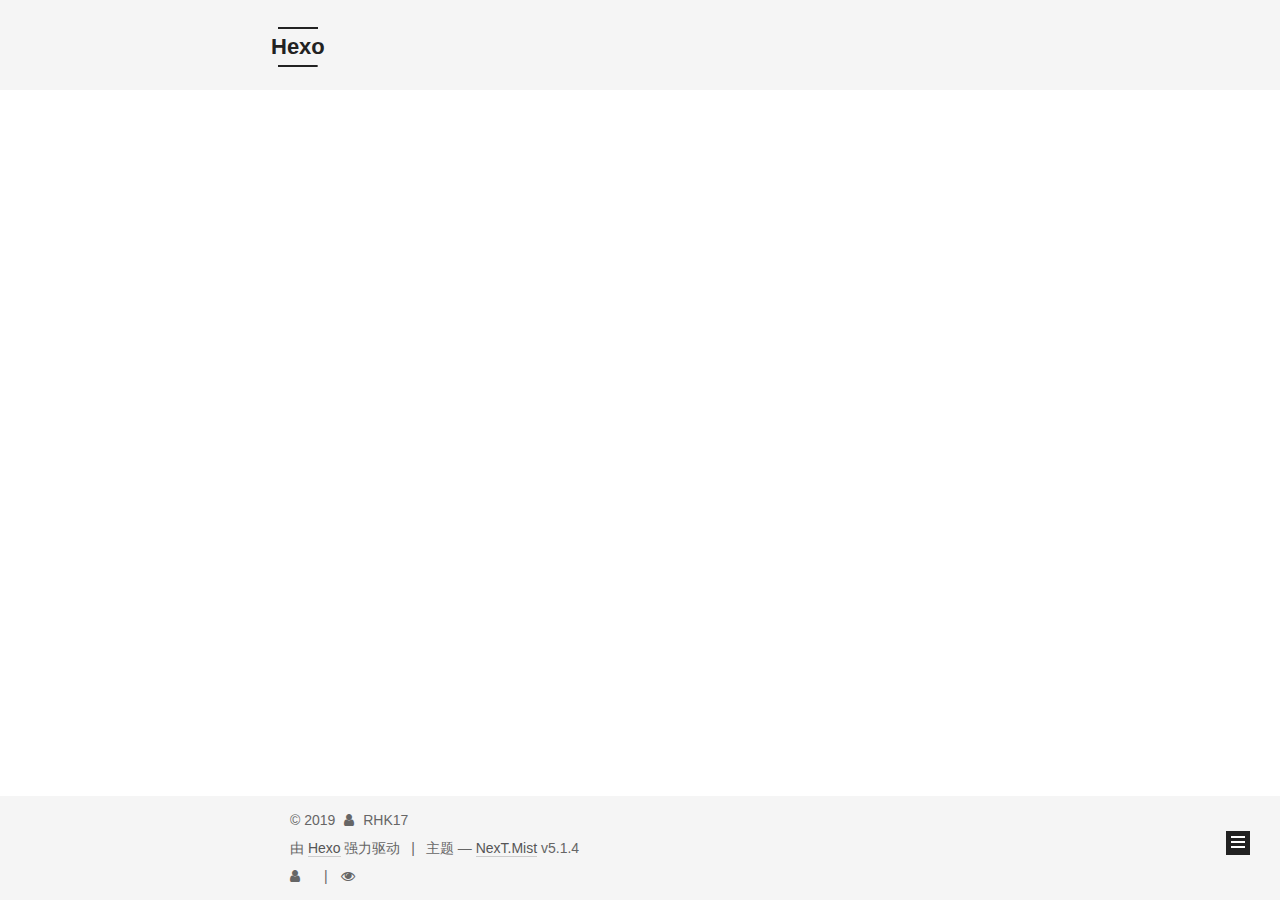
==== commit 23ad8a02: "Site updated: 2019-09-06 23:20:42" ====
--- a/index.html
+++ b/index.html
@@ -5,7 +5,7 @@
   
 
 
-<html class="theme-next muse use-motion" lang="zh-Hans">
+<html class="theme-next mist use-motion" lang="zh-Hans">
 <head><meta name="generator" content="Hexo 3.9.0">
   <meta charset="UTF-8">
 <meta http-equiv="X-UA-Compatible" content="IE=edge">
@@ -93,7 +93,7 @@
   var NexT = window.NexT || {};
   var CONFIG = {
     root: '/',
-    scheme: 'Muse',
+    scheme: 'Mist',
     version: '5.1.4',
     sidebar: {"position":"left","display":"post","offset":12,"b2t":false,"scrollpercent":false,"onmobile":false},
     fancybox: true,
@@ -187,6 +187,36 @@
         </li>
       
         
+        <li class="menu-item menu-item-about">
+          <a href="/about/" rel="section">
+            
+              <i class="menu-item-icon fa fa-fw fa-user"></i> <br>
+            
+            关于
+          </a>
+        </li>
+      
+        
+        <li class="menu-item menu-item-tags">
+          <a href="/tags/" rel="section">
+            
+              <i class="menu-item-icon fa fa-fw fa-tags"></i> <br>
+            
+            标签
+          </a>
+        </li>
+      
+        
+        <li class="menu-item menu-item-categories">
+          <a href="/categories/" rel="section">
+            
+              <i class="menu-item-icon fa fa-fw fa-th"></i> <br>
+            
+            分类
+          </a>
+        </li>
+      
+        
         <li class="menu-item menu-item-archives">
           <a href="/archives/" rel="section">
             
@@ -198,9 +228,41 @@
       
 
       
+        <li class="menu-item menu-item-search">
+          
+            <a href="javascript:;" class="popup-trigger">
+          
+            
+              <i class="menu-item-icon fa fa-search fa-fw"></i> <br>
+            
+            搜索
+          </a>
+        </li>
+      
     </ul>
   
 
+  
+    <div class="site-search">
+      
+  <div class="popup search-popup local-search-popup">
+  <div class="local-search-header clearfix">
+    <span class="search-icon">
+      <i class="fa fa-search"></i>
+    </span>
+    <span class="popup-btn-close">
+      <i class="fa fa-times-circle"></i>
+    </span>
+    <div class="local-search-input-wrapper">
+      <input autocomplete="off" placeholder="搜索..." spellcheck="false" type="text" id="local-search-input">
+    </div>
+  </div>
+  <div id="local-search-result"></div>
+</div>
+
+
+
+    </div>
   
 </nav>
 
@@ -300,21 +362,15 @@
       
         
           
-            <p>Welcome to <a href="https://hexo.io/" target="_blank" rel="noopener">Hexo</a>! This is your very first post. Check <a href="https://hexo.io/docs/" target="_blank" rel="noopener">documentation</a> for more info. If you get any problems when using Hexo, you can find the answer in <a href="https://hexo.io/docs/troubleshooting.html" target="_blank" rel="noopener">troubleshooting</a> or you can ask me on <a href="https://github.com/hexojs/hexo/issues" target="_blank" rel="noopener">GitHub</a>.</p>
-<h2 id="Quick-Start"><a href="#Quick-Start" class="headerlink" title="Quick Start"></a>Quick Start</h2><h3 id="Create-a-new-post"><a href="#Create-a-new-post" class="headerlink" title="Create a new post"></a>Create a new post</h3><figure class="highlight bash"><table><tr><td class="gutter"><pre><span class="line">1</span><br></pre></td><td class="code"><pre><span class="line">$ hexo new <span class="string">"My New Post"</span></span><br></pre></td></tr></table></figure>
-
-<p>More info: <a href="https://hexo.io/docs/writing.html" target="_blank" rel="noopener">Writing</a></p>
-<h3 id="Run-server"><a href="#Run-server" class="headerlink" title="Run server"></a>Run server</h3><figure class="highlight bash"><table><tr><td class="gutter"><pre><span class="line">1</span><br></pre></td><td class="code"><pre><span class="line">$ hexo server</span><br></pre></td></tr></table></figure>
-
-<p>More info: <a href="https://hexo.io/docs/server.html" target="_blank" rel="noopener">Server</a></p>
-<h3 id="Generate-static-files"><a href="#Generate-static-files" class="headerlink" title="Generate static files"></a>Generate static files</h3><figure class="highlight bash"><table><tr><td class="gutter"><pre><span class="line">1</span><br></pre></td><td class="code"><pre><span class="line">$ hexo generate</span><br></pre></td></tr></table></figure>
-
-<p>More info: <a href="https://hexo.io/docs/generating.html" target="_blank" rel="noopener">Generating</a></p>
-<h3 id="Deploy-to-remote-sites"><a href="#Deploy-to-remote-sites" class="headerlink" title="Deploy to remote sites"></a>Deploy to remote sites</h3><figure class="highlight bash"><table><tr><td class="gutter"><pre><span class="line">1</span><br></pre></td><td class="code"><pre><span class="line">$ hexo deploy</span><br></pre></td></tr></table></figure>
-
-<p>More info: <a href="https://hexo.io/docs/deployment.html" target="_blank" rel="noopener">Deployment</a></p>
-
-          
+          Welcome to Hexo! This is your very first post. Check documentation for more info. If you get any problems when using Hexo, you can find the answer in 
+          ...
+          <!--noindex-->
+          <div class="post-button text-center">
+            <a class="btn" href="/2019/09/06/hello-world/#more" rel="contents">
+              阅读全文 &raquo;
+            </a>
+          </div>
+          <!--/noindex-->
         
       
     </div>
@@ -453,10 +509,22 @@
 
 
 
-  <div class="theme-info">主题 &mdash; <a class="theme-link" target="_blank" href="https://github.com/iissnan/hexo-theme-next">NexT.Muse</a> v5.1.4</div>
-
-
-
+  <div class="theme-info">主题 &mdash; <a class="theme-link" target="_blank" href="https://github.com/iissnan/hexo-theme-next">NexT.Mist</a> v5.1.4</div>
+
+
+
+<div class="busuanzi-count">
+  <script async src="https://dn-lbstatics.qbox.me/busuanzi/2.3/busuanzi.pure.mini.js"></script>
+    <span class="site-uv">
+      <i class="fa fa-user"></i>
+      <span class="busuanzi-value" id="busuanzi_value_site_uv"></span>
+    </span>
+  
+    <span class="site-pv">
+      <i class="fa fa-eye"></i>
+      <span class="busuanzi-value" id="busuanzi_value_site_pv"></span>
+    </span>
+    </div>
 
         
 
@@ -597,6 +665,323 @@
 
   
 
+  <script type="text/javascript">
+    // Popup Window;
+    var isfetched = false;
+    var isXml = true;
+    // Search DB path;
+    var search_path = "search.xml";
+    if (search_path.length === 0) {
+      search_path = "search.xml";
+    } else if (/json$/i.test(search_path)) {
+      isXml = false;
+    }
+    var path = "/" + search_path;
+    // monitor main search box;
+
+    var onPopupClose = function (e) {
+      $('.popup').hide();
+      $('#local-search-input').val('');
+      $('.search-result-list').remove();
+      $('#no-result').remove();
+      $(".local-search-pop-overlay").remove();
+      $('body').css('overflow', '');
+    }
+
+    function proceedsearch() {
+      $("body")
+        .append('<div class="search-popup-overlay local-search-pop-overlay"></div>')
+        .css('overflow', 'hidden');
+      $('.search-popup-overlay').click(onPopupClose);
+      $('.popup').toggle();
+      var $localSearchInput = $('#local-search-input');
+      $localSearchInput.attr("autocapitalize", "none");
+      $localSearchInput.attr("autocorrect", "off");
+      $localSearchInput.focus();
+    }
+
+    // search function;
+    var searchFunc = function(path, search_id, content_id) {
+      'use strict';
+
+      // start loading animation
+      $("body")
+        .append('<div class="search-popup-overlay local-search-pop-overlay">' +
+          '<div id="search-loading-icon">' +
+          '<i class="fa fa-spinner fa-pulse fa-5x fa-fw"></i>' +
+          '</div>' +
+          '</div>')
+        .css('overflow', 'hidden');
+      $("#search-loading-icon").css('margin', '20% auto 0 auto').css('text-align', 'center');
+
+      $.ajax({
+        url: path,
+        dataType: isXml ? "xml" : "json",
+        async: true,
+        success: function(res) {
+          // get the contents from search data
+          isfetched = true;
+          $('.popup').detach().appendTo('.header-inner');
+          var datas = isXml ? $("entry", res).map(function() {
+            return {
+              title: $("title", this).text(),
+              content: $("content",this).text(),
+              url: $("url" , this).text()
+            };
+          }).get() : res;
+          var input = document.getElementById(search_id);
+          var resultContent = document.getElementById(content_id);
+          var inputEventFunction = function() {
+            var searchText = input.value.trim().toLowerCase();
+            var keywords = searchText.split(/[\s\-]+/);
+            if (keywords.length > 1) {
+              keywords.push(searchText);
+            }
+            var resultItems = [];
+            if (searchText.length > 0) {
+              // perform local searching
+              datas.forEach(function(data) {
+                var isMatch = false;
+                var hitCount = 0;
+                var searchTextCount = 0;
+                var title = data.title.trim();
+                var titleInLowerCase = title.toLowerCase();
+                var content = data.content.trim().replace(/<[^>]+>/g,"");
+                var contentInLowerCase = content.toLowerCase();
+                var articleUrl = decodeURIComponent(data.url);
+                var indexOfTitle = [];
+                var indexOfContent = [];
+                // only match articles with not empty titles
+                if(title != '') {
+                  keywords.forEach(function(keyword) {
+                    function getIndexByWord(word, text, caseSensitive) {
+                      var wordLen = word.length;
+                      if (wordLen === 0) {
+                        return [];
+                      }
+                      var startPosition = 0, position = [], index = [];
+                      if (!caseSensitive) {
+                        text = text.toLowerCase();
+                        word = word.toLowerCase();
+                      }
+                      while ((position = text.indexOf(word, startPosition)) > -1) {
+                        index.push({position: position, word: word});
+                        startPosition = position + wordLen;
+                      }
+                      return index;
+                    }
+
+                    indexOfTitle = indexOfTitle.concat(getIndexByWord(keyword, titleInLowerCase, false));
+                    indexOfContent = indexOfContent.concat(getIndexByWord(keyword, contentInLowerCase, false));
+                  });
+                  if (indexOfTitle.length > 0 || indexOfContent.length > 0) {
+                    isMatch = true;
+                    hitCount = indexOfTitle.length + indexOfContent.length;
+                  }
+                }
+
+                // show search results
+
+                if (isMatch) {
+                  // sort index by position of keyword
+
+                  [indexOfTitle, indexOfContent].forEach(function (index) {
+                    index.sort(function (itemLeft, itemRight) {
+                      if (itemRight.position !== itemLeft.position) {
+                        return itemRight.position - itemLeft.position;
+                      } else {
+                        return itemLeft.word.length - itemRight.word.length;
+                      }
+                    });
+                  });
+
+                  // merge hits into slices
+
+                  function mergeIntoSlice(text, start, end, index) {
+                    var item = index[index.length - 1];
+                    var position = item.position;
+                    var word = item.word;
+                    var hits = [];
+                    var searchTextCountInSlice = 0;
+                    while (position + word.length <= end && index.length != 0) {
+                      if (word === searchText) {
+                        searchTextCountInSlice++;
+                      }
+                      hits.push({position: position, length: word.length});
+                      var wordEnd = position + word.length;
+
+                      // move to next position of hit
+
+                      index.pop();
+                      while (index.length != 0) {
+                        item = index[index.length - 1];
+                        position = item.position;
+                        word = item.word;
+                        if (wordEnd > position) {
+                          index.pop();
+                        } else {
+                          break;
+                        }
+                      }
+                    }
+                    searchTextCount += searchTextCountInSlice;
+                    return {
+                      hits: hits,
+                      start: start,
+                      end: end,
+                      searchTextCount: searchTextCountInSlice
+                    };
+                  }
+
+                  var slicesOfTitle = [];
+                  if (indexOfTitle.length != 0) {
+                    slicesOfTitle.push(mergeIntoSlice(title, 0, title.length, indexOfTitle));
+                  }
+
+                  var slicesOfContent = [];
+                  while (indexOfContent.length != 0) {
+                    var item = indexOfContent[indexOfContent.length - 1];
+                    var position = item.position;
+                    var word = item.word;
+                    // cut out 100 characters
+                    var start = position - 20;
+                    var end = position + 80;
+                    if(start < 0){
+                      start = 0;
+                    }
+                    if (end < position + word.length) {
+                      end = position + word.length;
+                    }
+                    if(end > content.length){
+                      end = content.length;
+                    }
+                    slicesOfContent.push(mergeIntoSlice(content, start, end, indexOfContent));
+                  }
+
+                  // sort slices in content by search text's count and hits' count
+
+                  slicesOfContent.sort(function (sliceLeft, sliceRight) {
+                    if (sliceLeft.searchTextCount !== sliceRight.searchTextCount) {
+                      return sliceRight.searchTextCount - sliceLeft.searchTextCount;
+                    } else if (sliceLeft.hits.length !== sliceRight.hits.length) {
+                      return sliceRight.hits.length - sliceLeft.hits.length;
+                    } else {
+                      return sliceLeft.start - sliceRight.start;
+                    }
+                  });
+
+                  // select top N slices in content
+
+                  var upperBound = parseInt('1');
+                  if (upperBound >= 0) {
+                    slicesOfContent = slicesOfContent.slice(0, upperBound);
+                  }
+
+                  // highlight title and content
+
+                  function highlightKeyword(text, slice) {
+                    var result = '';
+                    var prevEnd = slice.start;
+                    slice.hits.forEach(function (hit) {
+                      result += text.substring(prevEnd, hit.position);
+                      var end = hit.position + hit.length;
+                      result += '<b class="search-keyword">' + text.substring(hit.position, end) + '</b>';
+                      prevEnd = end;
+                    });
+                    result += text.substring(prevEnd, slice.end);
+                    return result;
+                  }
+
+                  var resultItem = '';
+
+                  if (slicesOfTitle.length != 0) {
+                    resultItem += "<li><a href='" + articleUrl + "' class='search-result-title'>" + highlightKeyword(title, slicesOfTitle[0]) + "</a>";
+                  } else {
+                    resultItem += "<li><a href='" + articleUrl + "' class='search-result-title'>" + title + "</a>";
+                  }
+
+                  slicesOfContent.forEach(function (slice) {
+                    resultItem += "<a href='" + articleUrl + "'>" +
+                      "<p class=\"search-result\">" + highlightKeyword(content, slice) +
+                      "...</p>" + "</a>";
+                  });
+
+                  resultItem += "</li>";
+                  resultItems.push({
+                    item: resultItem,
+                    searchTextCount: searchTextCount,
+                    hitCount: hitCount,
+                    id: resultItems.length
+                  });
+                }
+              })
+            };
+            if (keywords.length === 1 && keywords[0] === "") {
+              resultContent.innerHTML = '<div id="no-result"><i class="fa fa-search fa-5x" /></div>'
+            } else if (resultItems.length === 0) {
+              resultContent.innerHTML = '<div id="no-result"><i class="fa fa-frown-o fa-5x" /></div>'
+            } else {
+              resultItems.sort(function (resultLeft, resultRight) {
+                if (resultLeft.searchTextCount !== resultRight.searchTextCount) {
+                  return resultRight.searchTextCount - resultLeft.searchTextCount;
+                } else if (resultLeft.hitCount !== resultRight.hitCount) {
+                  return resultRight.hitCount - resultLeft.hitCount;
+                } else {
+                  return resultRight.id - resultLeft.id;
+                }
+              });
+              var searchResultList = '<ul class=\"search-result-list\">';
+              resultItems.forEach(function (result) {
+                searchResultList += result.item;
+              })
+              searchResultList += "</ul>";
+              resultContent.innerHTML = searchResultList;
+            }
+          }
+
+          if ('auto' === 'auto') {
+            input.addEventListener('input', inputEventFunction);
+          } else {
+            $('.search-icon').click(inputEventFunction);
+            input.addEventListener('keypress', function (event) {
+              if (event.keyCode === 13) {
+                inputEventFunction();
+              }
+            });
+          }
+
+          // remove loading animation
+          $(".local-search-pop-overlay").remove();
+          $('body').css('overflow', '');
+
+          proceedsearch();
+        }
+      });
+    }
+
+    // handle and trigger popup window;
+    $('.popup-trigger').click(function(e) {
+      e.stopPropagation();
+      if (isfetched === false) {
+        searchFunc(path, 'local-search-input', 'local-search-result');
+      } else {
+        proceedsearch();
+      };
+    });
+
+    $('.popup-btn-close').click(onPopupClose);
+    $('.popup').click(function(e){
+      e.stopPropagation();
+    });
+    $(document).on('keyup', function (event) {
+      var shouldDismissSearchPopup = event.which === 27 &&
+        $('.search-popup').is(':visible');
+      if (shouldDismissSearchPopup) {
+        onPopupClose();
+      }
+    });
+  </script>
+
 
 
 
--- a/css/main.css
+++ b/css/main.css
@@ -226,51 +226,51 @@
   margin: 20px 0 15px;
 }
 h1 {
+  font-size: 24px;
+}
+@media (max-width: 767px) {
+  h1 {
+    font-size: 20px;
+  }
+}
+h2 {
   font-size: 22px;
 }
 @media (max-width: 767px) {
-  h1 {
+  h2 {
     font-size: 18px;
   }
 }
-h2 {
+h3 {
   font-size: 20px;
 }
 @media (max-width: 767px) {
-  h2 {
+  h3 {
     font-size: 16px;
   }
 }
-h3 {
+h4 {
   font-size: 18px;
 }
 @media (max-width: 767px) {
-  h3 {
+  h4 {
     font-size: 14px;
   }
 }
-h4 {
+h5 {
   font-size: 16px;
 }
 @media (max-width: 767px) {
-  h4 {
+  h5 {
     font-size: 12px;
   }
 }
-h5 {
+h6 {
   font-size: 14px;
 }
 @media (max-width: 767px) {
-  h5 {
+  h6 {
     font-size: 10px;
-  }
-}
-h6 {
-  font-size: 12px;
-}
-@media (max-width: 767px) {
-  h6 {
-    font-size: 8px;
   }
 }
 p {
@@ -940,8 +940,8 @@
   display: inline-block;
   padding: 0 20px;
   font-size: 14px;
-  color: #fff;
-  background: #222;
+  color: #555;
+  background: transparent;
   border: 2px solid #222;
   text-decoration: none;
   border-radius: 0;
@@ -1101,7 +1101,7 @@
 }
 .site-meta {
   margin: 0;
-  text-align: center;
+  text-align: left;
 }
 @media (max-width: 767px) {
   .site-meta {
@@ -1112,12 +1112,12 @@
   position: relative;
   display: inline-block;
   padding: 0 40px;
-  color: #fff;
+  color: #222;
   background: #222;
   border-bottom: none;
 }
 .brand:hover {
-  color: #fff;
+  color: #222;
 }
 .logo {
   display: inline-block;
@@ -1348,7 +1348,7 @@
 .posts-collapse {
   position: relative;
   z-index: 1010;
-  margin-left: 55px;
+  margin-left: 0;
 }
 .posts-collapse::after {
   content: " ";
@@ -1822,7 +1822,7 @@
   width: 4px;
   height: 4px;
   border-radius: 50%;
-  background: #4affe4;
+  background: #eb771d;
 }
 .links-of-blogroll {
   font-size: 13px;
@@ -2585,78 +2585,322 @@
 .page-post-detail .comments {
   overflow: hidden;
 }
-@media (max-width: 767px) {
-  .header-inner,
-  .container .main-inner,
+h1,
+h2,
+h3,
+h4,
+h5,
+h6 {
+  margin: 20px 0 10px;
+}
+p {
+  margin: 0 0 25px 0;
+}
+a {
+  border-bottom-color: #ccc;
+}
+hr {
+  margin: 20px 0;
+  height: 2px;
+}
+.main-inner {
+  margin-top: 80px;
+}
+.header {
+  background: #f5f5f5;
+}
+.header-inner {
+  padding: 25px 0 20px;
+}
+.header-inner:before,
+.header-inner:after {
+  content: " ";
+  display: table;
+}
+.header-inner:after {
+  clear: both;
+}
+@media (max-width: 767px) {
+  .header-inner {
+    width: auto;
+    margin-bottom: 50px;
+    padding: 10px;
+  }
+}
+.site-meta {
+  float: left;
+  margin-left: -20px;
+  line-height: normal;
+}
+@media (max-width: 767px) {
+  .site-meta {
+    margin-left: 10px;
+  }
+}
+.site-meta .brand {
+  padding: 2px 1px;
+  background: none;
+}
+@media (max-width: 767px) {
+  .site-meta .brand {
+    display: block;
+  }
+}
+.site-meta .logo {
+  display: none;
+}
+.site-meta .site-title {
+  font-size: 22px;
+  font-weight: bolder;
+}
+@media (max-width: 767px) {
+  .site-meta .site-title {
+    line-height: 34px;
+  }
+}
+.logo-line-before,
+.logo-line-after {
+  display: block;
+  overflow: hidden;
+  margin: 0 auto;
+  width: 75%;
+}
+@media (max-width: 767px) {
+  .logo-line-before,
+  .logo-line-after {
+    display: none;
+  }
+}
+.logo-line-before i,
+.logo-line-after i {
+  position: relative;
+  display: block;
+  height: 2px;
+  background: #222;
+}
+@media (max-width: 767px) {
+  .logo-line-before i,
+  .logo-line-after i {
+    height: 3px;
+  }
+}
+.use-motion .logo-line-before i {
+  left: -100%;
+}
+.use-motion .logo-line-after i {
+  right: -100%;
+}
+.site-subtitle {
+  display: none;
+}
+.site-nav-toggle {
+  position: static;
+  float: right;
+}
+.menu {
+  float: right;
+  margin: 8px 0 0 0;
+}
+@media (max-width: 767px) {
+  .menu {
+    margin: 20px 0 0 0;
+    padding: 0;
+  }
+}
+.menu br {
+  display: none;
+}
+.menu .menu-item {
+  margin: 0;
+}
+@media (max-width: 767px) {
+  .menu .menu-item {
+    display: block;
+  }
+}
+.menu .menu-item a {
+  padding: 0 10px;
+  background: none;
+  border: none;
+  border-radius: 2px;
+  transition-property: background;
+}
+@media (max-width: 767px) {
+  .menu .menu-item a {
+    text-align: left;
+  }
+}
+.menu .menu-item a:hover {
+  background: #e1e1e1;
+}
+.menu a::before {
+  display: none;
+}
+@media (max-width: 767px) {
+  .menu a::before {
+    display: block;
+  }
+}
+@media (max-width: 767px) {
+  .menu {
+    float: none;
+  }
+}
+.site-search form {
+  display: none;
+}
+.posts-expand {
+  padding-top: 0;
+}
+.posts-expand .post-title,
+.posts-expand .post-meta {
+  text-align: left;
+}
+@media (max-width: 767px) {
+  .posts-expand .post-title,
+  .posts-expand .post-meta {
+    text-align: center;
+  }
+}
+.posts-expand .post-eof {
+  display: none;
+}
+.posts-expand .post {
+  margin-top: 120px;
+}
+.posts-expand .post:first-child {
+  margin-top: 0;
+}
+.posts-expand .post-meta {
+  margin-top: 5px;
+  margin-bottom: 20px;
+}
+.posts-expand .post-title {
+  position: relative;
+  font-size: 26px;
+  font-weight: 400;
+}
+@media (max-width: 767px) {
+  .posts-expand .post-title {
+    font-size: 22px;
+  }
+}
+@media (min-width: 1600px) {
+  .posts-expand .post-title {
+    font-size: 26px;
+  }
+}
+.posts-expand .post-title:hover:before {
+  background: #222;
+}
+@media (max-width: 767px) {
+  .posts-expand .post-body {
+    font-size: 12px;
+  }
+}
+.posts-expand .post-body img {
+  margin: 0;
+}
+.posts-expand .post-tags {
+  text-align: left;
+}
+.posts-expand .post-tags a {
+  padding: 1px 5px;
+  background: #f5f5f5;
+  border-bottom: none;
+}
+.posts-expand .post-tags a:hover {
+  background: #ccc;
+}
+.posts-expand .post-nav {
+  margin-top: 40px;
+}
+.post-button {
+  margin-top: 20px;
+  text-align: left;
+}
+.post-button a {
+  padding: 0;
+  font-size: 14px;
+  background: none;
+  border: none;
+  border-bottom: 2px solid #666;
+  transition-property: border;
+}
+@media (max-width: 767px) {
+  .post-button a {
+    font-size: 12px;
+  }
+}
+@media (min-width: 1600px) {
+  .post-button a {
+    font-size: 16px;
+  }
+}
+.post-button a:hover {
+  border-bottom-color: #222;
+}
+.links-of-blogroll-inline .links-of-blogroll-item {
+  display: inline-block;
+}
+.btn {
+  padding: 0 10px;
+  border-width: 2px;
+  border-radius: 0;
+}
+.headband {
+  display: none;
+}
+.site-search {
+  position: relative;
+  float: right;
+  margin-top: 5px;
+  padding-top: 3px;
+}
+@media (max-width: 767px) {
+  .site-search {
+    float: none;
+    padding: 0 10px;
+  }
+}
+@media (max-width: 767px) {
+  .container .main-inner {
+    width: auto;
+  }
+}
+.page-post-detail .post-title,
+.page-post-detail .post-meta {
+  text-align: center;
+}
+.page-post-detail .post-title:before {
+  display: none;
+}
+.page-post-detail .post-meta {
+  margin-bottom: 60px;
+}
+.pagination {
+  margin: 120px 0 0;
+  text-align: left;
+}
+@media (max-width: 767px) {
+  .pagination {
+    margin: 80px 10px 0;
+    text-align: center;
+  }
+}
+.footer {
+  margin-top: 80px;
+  padding: 10px 0;
+  background: #f5f5f5;
+  color: #666;
+}
+.footer-inner {
+  margin: 0 auto;
+  text-align: left;
+}
+@media (max-width: 767px) {
   .footer-inner {
     width: auto;
-  }
-}
-embed {
-  display: block;
-  margin: 0px auto 25px auto;
-}
-.custom-logo .site-meta-headline {
-  text-align: center;
-}
-.custom-logo .brand {
-  background: none;
-}
-.custom-logo .site-title {
-  margin: 10px auto 0;
-  font-size: 24px;
-  color: #222;
-}
-.custom-logo .site-title a {
-  border: none;
-}
-.custom-logo-image {
-  margin: 0 auto;
-  padding: 5px;
-  max-width: 150px;
-  background: #fff;
-}
-@media (max-width: 767px) {
-  .site-nav {
-    position: absolute;
-    left: 0;
-    top: 52px;
-    margin: 0;
-    width: 100%;
-    padding: 0;
-    background: #fff;
-    border-bottom: 1px solid #ddd;
-    z-index: 1030;
-  }
-}
-@media (max-width: 767px) {
-  .menu {
-    text-align: left;
-  }
-}
-@media (max-width: 767px) {
-  .menu .menu-item {
-    display: block;
-    margin: 0 10px;
-    vertical-align: top;
-  }
-}
-@media (max-width: 767px) {
-  .menu .menu-item br {
-    display: none;
-  }
-}
-@media (max-width: 767px) {
-  .menu .menu-item a {
-    padding: 5px 10px;
-  }
-}
-.menu .menu-item .fa {
-  margin-right: 0;
-}
-.site-search form {
-  display: none;
-}
-.links-of-blogroll-inline .links-of-blogroll-item {
-  display: inline-block;
-}
+    text-align: center;
+  }
+}
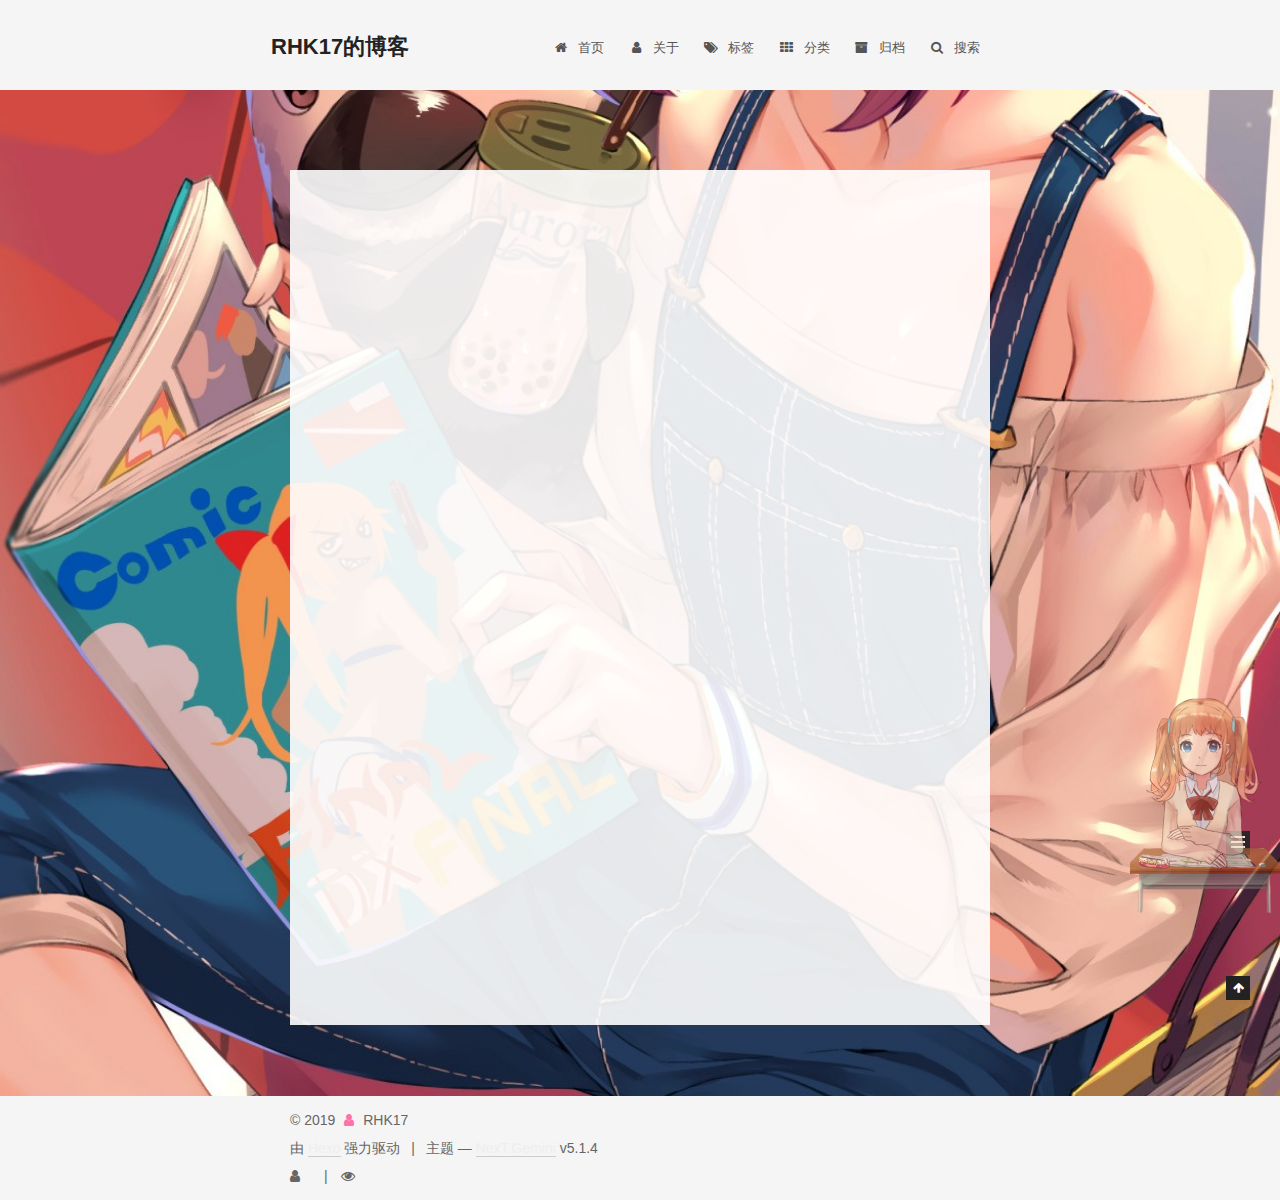
==== commit 71db4da2: "Site updated: 2019-09-07 23:45:16" ====
--- a/index.html
+++ b/index.html
@@ -5,7 +5,7 @@
   
 
 
-<html class="theme-next mist use-motion" lang="zh-Hans">
+<html class="theme-next gemini use-motion" lang="zh-Hans">
 <head><meta name="generator" content="Hexo 3.9.0">
   <meta charset="UTF-8">
 <meta http-equiv="X-UA-Compatible" content="IE=edge">
@@ -79,13 +79,16 @@
 
 
 
+<meta name="description" content="未来永远是一张空白的车票">
 <meta property="og:type" content="website">
-<meta property="og:title" content="Hexo">
+<meta property="og:title" content="RHK17的博客">
 <meta property="og:url" content="http://yoursite.com/index.html">
-<meta property="og:site_name" content="Hexo">
+<meta property="og:site_name" content="RHK17的博客">
+<meta property="og:description" content="未来永远是一张空白的车票">
 <meta property="og:locale" content="zh-Hans">
 <meta name="twitter:card" content="summary">
-<meta name="twitter:title" content="Hexo">
+<meta name="twitter:title" content="RHK17的博客">
+<meta name="twitter:description" content="未来永远是一张空白的车票">
 
 
 
@@ -93,7 +96,7 @@
   var NexT = window.NexT || {};
   var CONFIG = {
     root: '/',
-    scheme: 'Mist',
+    scheme: 'Gemini',
     version: '5.1.4',
     sidebar: {"position":"left","display":"post","offset":12,"b2t":false,"scrollpercent":false,"onmobile":false},
     fancybox: true,
@@ -121,7 +124,7 @@
 
 
 
-  <title>Hexo</title>
+  <title>RHK17的博客</title>
   
 
 
@@ -152,12 +155,12 @@
     <div class="custom-logo-site-title">
       <a href="/" class="brand" rel="start">
         <span class="logo-line-before"><i></i></span>
-        <span class="site-title">Hexo</span>
+        <span class="site-title">RHK17的博客</span>
         <span class="logo-line-after"><i></i></span>
       </a>
     </div>
       
-        <p class="site-subtitle"></p>
+        <p class="site-subtitle">见证自己的成长</p>
       
   </div>
 
@@ -300,7 +303,7 @@
     </span>
 
     <span hidden itemprop="publisher" itemscope itemtype="http://schema.org/Organization">
-      <meta itemprop="name" content="Hexo">
+      <meta itemprop="name" content="RHK17的博客">
     </span>
 
     
@@ -362,15 +365,21 @@
       
         
           
-          Welcome to Hexo! This is your very first post. Check documentation for more info. If you get any problems when using Hexo, you can find the answer in 
-          ...
-          <!--noindex-->
-          <div class="post-button text-center">
-            <a class="btn" href="/2019/09/06/hello-world/#more" rel="contents">
-              阅读全文 &raquo;
-            </a>
-          </div>
-          <!--/noindex-->
+            <p>Welcome to <a href="https://hexo.io/" target="_blank" rel="noopener">Hexo</a>! This is your very first post. Check <a href="https://hexo.io/docs/" target="_blank" rel="noopener">documentation</a> for more info. If you get any problems when using Hexo, you can find the answer in <a href="https://hexo.io/docs/troubleshooting.html" target="_blank" rel="noopener">troubleshooting</a> or you can ask me on <a href="https://github.com/hexojs/hexo/issues" target="_blank" rel="noopener">GitHub</a>.</p>
+<h2 id="Quick-Start"><a href="#Quick-Start" class="headerlink" title="Quick Start"></a>Quick Start</h2><h3 id="Create-a-new-post"><a href="#Create-a-new-post" class="headerlink" title="Create a new post"></a>Create a new post</h3><figure class="highlight bash"><table><tr><td class="gutter"><pre><span class="line">1</span><br></pre></td><td class="code"><pre><span class="line">$ hexo new <span class="string">"My New Post"</span></span><br></pre></td></tr></table></figure>
+
+<p>More info: <a href="https://hexo.io/docs/writing.html" target="_blank" rel="noopener">Writing</a></p>
+<h3 id="Run-server"><a href="#Run-server" class="headerlink" title="Run server"></a>Run server</h3><figure class="highlight bash"><table><tr><td class="gutter"><pre><span class="line">1</span><br></pre></td><td class="code"><pre><span class="line">$ hexo server</span><br></pre></td></tr></table></figure>
+
+<p>More info: <a href="https://hexo.io/docs/server.html" target="_blank" rel="noopener">Server</a></p>
+<h3 id="Generate-static-files"><a href="#Generate-static-files" class="headerlink" title="Generate static files"></a>Generate static files</h3><figure class="highlight bash"><table><tr><td class="gutter"><pre><span class="line">1</span><br></pre></td><td class="code"><pre><span class="line">$ hexo generate</span><br></pre></td></tr></table></figure>
+
+<p>More info: <a href="https://hexo.io/docs/generating.html" target="_blank" rel="noopener">Generating</a></p>
+<h3 id="Deploy-to-remote-sites"><a href="#Deploy-to-remote-sites" class="headerlink" title="Deploy to remote sites"></a>Deploy to remote sites</h3><figure class="highlight bash"><table><tr><td class="gutter"><pre><span class="line">1</span><br></pre></td><td class="code"><pre><span class="line">$ hexo deploy</span><br></pre></td></tr></table></figure>
+
+<p>More info: <a href="https://hexo.io/docs/deployment.html" target="_blank" rel="noopener">Deployment</a></p>
+
+          
         
       
     </div>
@@ -440,7 +449,7 @@
           <div class="site-author motion-element" itemprop="author" itemscope itemtype="http://schema.org/Person">
             
               <p class="site-author-name" itemprop="name">RHK17</p>
-              <p class="site-description motion-element" itemprop="description"></p>
+              <p class="site-description motion-element" itemprop="description">未来永远是一张空白的车票</p>
           </div>
 
           <nav class="site-state motion-element">
@@ -465,6 +474,16 @@
           
 
           
+            <div class="links-of-author motion-element">
+                
+                  <span class="links-of-author-item">
+                    <a href="mailto:1401433428@qq.com" target="_blank" title="E-Mail">
+                      
+                        <i class="fa fa-fw fa-envelope"></i>E-Mail</a>
+                  </span>
+                
+            </div>
+          
 
           
           
@@ -509,7 +528,7 @@
 
 
 
-  <div class="theme-info">主题 &mdash; <a class="theme-link" target="_blank" href="https://github.com/iissnan/hexo-theme-next">NexT.Mist</a> v5.1.4</div>
+  <div class="theme-info">主题 &mdash; <a class="theme-link" target="_blank" href="https://github.com/iissnan/hexo-theme-next">NexT.Gemini</a> v5.1.4</div>
 
 
 
@@ -620,6 +639,13 @@
 
   
   
+
+
+  <script type="text/javascript" src="/js/src/affix.js?v=5.1.4"></script>
+
+  <script type="text/javascript" src="/js/src/schemes/pisces.js?v=5.1.4"></script>
+
+
 
   
 
@@ -1001,5 +1027,5 @@
 
   
 
-</body>
+<script src="/live2dw/lib/L2Dwidget.min.js?094cbace49a39548bed64abff5988b05"></script><script>L2Dwidget.init({"pluginRootPath":"live2dw/","pluginJsPath":"lib/","pluginModelPath":"assets/","tagMode":false,"debug":false,"model":{"jsonPath":"/live2dw/assets/shizuku.model.json"},"display":{"position":"right","width":150,"height":300},"mobile":{"show":true},"react":{"opacity":0.7},"log":false});</script></body>
 </html>
--- a/css/main.css
+++ b/css/main.css
@@ -1822,7 +1822,7 @@
   width: 4px;
   height: 4px;
   border-radius: 50%;
-  background: #eb771d;
+  background: #508367;
 }
 .links-of-blogroll {
   font-size: 13px;
@@ -2904,3 +2904,169 @@
     text-align: center;
   }
 }
+@media screen and (min-width: 1200px) {
+  body {
+    background-image: url("/images/bg1.jpg");
+    background-repeat: no-repeat;
+    background-attachment: fixed;
+    background-position: 50% 50%;
+    background-size: cover;
+  }
+  #footer a {
+    color: #eee;
+  }
+  .main-inner {
+    background: #fff;
+    opacity: 0.9;
+  }
+  .posts-expand .post-title-link::before {
+    background-image: linear-gradient(90deg, #a166ab 0%, #ef4e7b 25%, #f37055 50%, #ef4e7b 75%, #a166ab 100%);
+  }
+  code {
+    color: #ff7600;
+    background: #fbf7f8;
+    margin: 2px;
+  }
+  .highlight,
+  pre {
+    margin: 5px 0;
+    padding: 5px;
+    border-radius: 3px;
+  }
+  .highlight,
+  code,
+  pre {
+    border: 1px solid #d6d6d6;
+  }
+}
+.site-title {
+  font-size: 24px;
+  font-weight: 400;
+  font-family: 'Damion', "PingFang SC", "Microsoft YaHei", sans-serif;
+}
+#heart {
+  animation: heartAnimate 1.33s ease-in-out infinite;
+}
+.with-love {
+  color: #ff71a8;
+}
+@-moz-keyframes heartAnimate {
+  0%, 100% {
+    -webkit-transform: scale(1);
+    -moz-transform: scale(1);
+    -ms-transform: scale(1);
+    -o-transform: scale(1);
+    transform: scale(1);
+  }
+  10%, 30% {
+    -webkit-transform: scale(0.9);
+    -moz-transform: scale(0.9);
+    -ms-transform: scale(0.9);
+    -o-transform: scale(0.9);
+    transform: scale(0.9);
+  }
+  20%, 40%, 60%, 80% {
+    -webkit-transform: scale(1.1);
+    -moz-transform: scale(1.1);
+    -ms-transform: scale(1.1);
+    -o-transform: scale(1.1);
+    transform: scale(1.1);
+  }
+  50%, 70% {
+    -webkit-transform: scale(1.1);
+    -moz-transform: scale(1.1);
+    -ms-transform: scale(1.1);
+    -o-transform: scale(1.1);
+    transform: scale(1.1);
+  }
+}
+@-webkit-keyframes heartAnimate {
+  0%, 100% {
+    -webkit-transform: scale(1);
+    -moz-transform: scale(1);
+    -ms-transform: scale(1);
+    -o-transform: scale(1);
+    transform: scale(1);
+  }
+  10%, 30% {
+    -webkit-transform: scale(0.9);
+    -moz-transform: scale(0.9);
+    -ms-transform: scale(0.9);
+    -o-transform: scale(0.9);
+    transform: scale(0.9);
+  }
+  20%, 40%, 60%, 80% {
+    -webkit-transform: scale(1.1);
+    -moz-transform: scale(1.1);
+    -ms-transform: scale(1.1);
+    -o-transform: scale(1.1);
+    transform: scale(1.1);
+  }
+  50%, 70% {
+    -webkit-transform: scale(1.1);
+    -moz-transform: scale(1.1);
+    -ms-transform: scale(1.1);
+    -o-transform: scale(1.1);
+    transform: scale(1.1);
+  }
+}
+@-o-keyframes heartAnimate {
+  0%, 100% {
+    -webkit-transform: scale(1);
+    -moz-transform: scale(1);
+    -ms-transform: scale(1);
+    -o-transform: scale(1);
+    transform: scale(1);
+  }
+  10%, 30% {
+    -webkit-transform: scale(0.9);
+    -moz-transform: scale(0.9);
+    -ms-transform: scale(0.9);
+    -o-transform: scale(0.9);
+    transform: scale(0.9);
+  }
+  20%, 40%, 60%, 80% {
+    -webkit-transform: scale(1.1);
+    -moz-transform: scale(1.1);
+    -ms-transform: scale(1.1);
+    -o-transform: scale(1.1);
+    transform: scale(1.1);
+  }
+  50%, 70% {
+    -webkit-transform: scale(1.1);
+    -moz-transform: scale(1.1);
+    -ms-transform: scale(1.1);
+    -o-transform: scale(1.1);
+    transform: scale(1.1);
+  }
+}
+@keyframes heartAnimate {
+  0%, 100% {
+    -webkit-transform: scale(1);
+    -moz-transform: scale(1);
+    -ms-transform: scale(1);
+    -o-transform: scale(1);
+    transform: scale(1);
+  }
+  10%, 30% {
+    -webkit-transform: scale(0.9);
+    -moz-transform: scale(0.9);
+    -ms-transform: scale(0.9);
+    -o-transform: scale(0.9);
+    transform: scale(0.9);
+  }
+  20%, 40%, 60%, 80% {
+    -webkit-transform: scale(1.1);
+    -moz-transform: scale(1.1);
+    -ms-transform: scale(1.1);
+    -o-transform: scale(1.1);
+    transform: scale(1.1);
+  }
+  50%, 70% {
+    -webkit-transform: scale(1.1);
+    -moz-transform: scale(1.1);
+    -ms-transform: scale(1.1);
+    -o-transform: scale(1.1);
+    transform: scale(1.1);
+  }
+}
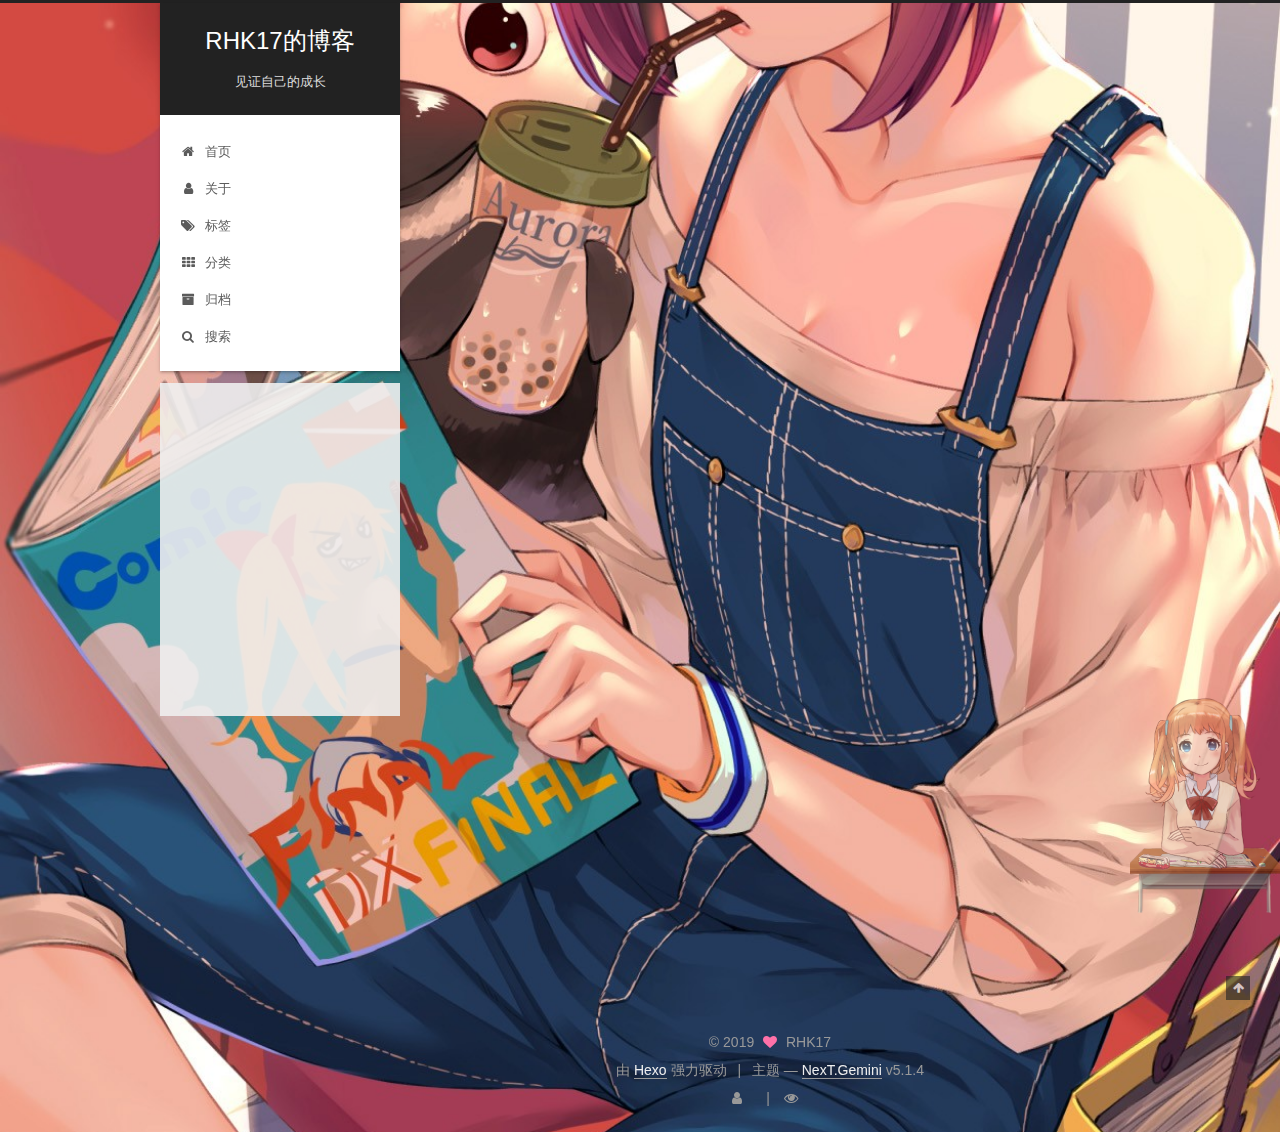
==== commit 94be9559: "Site updated: 2019-09-08 00:09:26" ====
--- a/index.html
+++ b/index.html
@@ -299,7 +299,7 @@
     <span hidden itemprop="author" itemscope itemtype="http://schema.org/Person">
       <meta itemprop="name" content="RHK17">
       <meta itemprop="description" content>
-      <meta itemprop="image" content="/images/avatar.gif">
+      <meta itemprop="image" content="/images/avatar01.jpg">
     </span>
 
     <span hidden itemprop="publisher" itemscope itemtype="http://schema.org/Organization">
@@ -448,6 +448,8 @@
         <div class="site-overview">
           <div class="site-author motion-element" itemprop="author" itemscope itemtype="http://schema.org/Person">
             
+              <img class="site-author-image" itemprop="image" src="/images/avatar01.jpg" alt="RHK17">
+            
               <p class="site-author-name" itemprop="name">RHK17</p>
               <p class="site-description motion-element" itemprop="description">未来永远是一张空白的车票</p>
           </div>
@@ -512,7 +514,7 @@
       <div class="footer-inner">
         <div class="copyright">&copy; <span itemprop="copyrightYear">2019</span>
   <span class="with-love">
-    <i class="fa fa-user"></i>
+    <i class="fa fa-heart"></i>
   </span>
   <span class="author" itemprop="copyrightHolder">RHK17</span>
 
--- a/css/main.css
+++ b/css/main.css
@@ -189,7 +189,7 @@
   font-size: 14px;
   line-height: 2;
   color: #555;
-  background: #fff;
+  background: #eee;
 }
 @media (max-width: 767px) {
   body {
@@ -226,51 +226,51 @@
   margin: 20px 0 15px;
 }
 h1 {
-  font-size: 24px;
+  font-size: 22px;
 }
 @media (max-width: 767px) {
   h1 {
-    font-size: 20px;
+    font-size: 18px;
   }
 }
 h2 {
-  font-size: 22px;
+  font-size: 20px;
 }
 @media (max-width: 767px) {
   h2 {
-    font-size: 18px;
+    font-size: 16px;
   }
 }
 h3 {
-  font-size: 20px;
+  font-size: 18px;
 }
 @media (max-width: 767px) {
   h3 {
-    font-size: 16px;
+    font-size: 14px;
   }
 }
 h4 {
-  font-size: 18px;
+  font-size: 16px;
 }
 @media (max-width: 767px) {
   h4 {
-    font-size: 14px;
+    font-size: 12px;
   }
 }
 h5 {
-  font-size: 16px;
+  font-size: 14px;
 }
 @media (max-width: 767px) {
   h5 {
-    font-size: 12px;
+    font-size: 10px;
   }
 }
 h6 {
-  font-size: 14px;
+  font-size: 12px;
 }
 @media (max-width: 767px) {
   h6 {
-    font-size: 10px;
+    font-size: 8px;
   }
 }
 p {
@@ -445,7 +445,7 @@
 .header-inner {
   margin: 0 auto;
   padding: 100px 0 70px;
-  width: 700px;
+  width: calc(100% - 252px);
 }
 @media (min-width: 1600px) {
   .container .header-inner {
@@ -457,7 +457,7 @@
 }
 .main-inner {
   margin: 0 auto;
-  width: 700px;
+  width: calc(100% - 252px);
 }
 @media (min-width: 1600px) {
   .container .main-inner {
@@ -474,7 +474,7 @@
 .footer-inner {
   box-sizing: border-box;
   margin: 20px auto;
-  width: 700px;
+  width: calc(100% - 252px);
 }
 @media (min-width: 1600px) {
   .container .footer-inner {
@@ -653,8 +653,8 @@
 @media (min-width: 992px) {
   .full-image.full-image.full-image.full-image {
     max-width: none;
-    width: 110%;
-    margin: 25px -5%;
+    width: 118%;
+    margin: 0 -9%;
   }
 }
 .blockquote-center,
@@ -941,10 +941,10 @@
   padding: 0 20px;
   font-size: 14px;
   color: #555;
-  background: transparent;
-  border: 2px solid #222;
+  background: #fff;
+  border: 2px solid #555;
   text-decoration: none;
-  border-radius: 0;
+  border-radius: 2px;
   transition-property: background-color;
   transition-duration: 0.2s;
   transition-timing-function: ease-in-out;
@@ -953,8 +953,8 @@
 }
 .btn:hover {
   border-color: #222;
-  color: #222;
-  background: #fff;
+  color: #fff;
+  background: #222;
 }
 .btn +.btn {
   margin: 0 0 8px 8px;
@@ -1066,7 +1066,7 @@
   width: 24px;
   background: #222;
   font-size: 12px;
-  opacity: 1;
+  opacity: 0.6;
   color: #fff;
   cursor: pointer;
   text-align: center;
@@ -1087,7 +1087,7 @@
   }
 }
 .back-to-top.back-to-top-on {
-  bottom: 19px;
+  bottom: 30px;
 }
 .header {
   background: transparent;
@@ -1101,7 +1101,7 @@
 }
 .site-meta {
   margin: 0;
-  text-align: left;
+  text-align: center;
 }
 @media (max-width: 767px) {
   .site-meta {
@@ -1112,12 +1112,12 @@
   position: relative;
   display: inline-block;
   padding: 0 40px;
-  color: #222;
+  color: #fff;
   background: #222;
   border-bottom: none;
 }
 .brand:hover {
-  color: #222;
+  color: #fff;
 }
 .logo {
   display: inline-block;
@@ -1136,7 +1136,7 @@
 .site-subtitle {
   margin-top: 10px;
   font-size: 13px;
-  color: #999;
+  color: #ddd;
 }
 .use-motion .brand {
   opacity: 0;
@@ -1209,7 +1209,8 @@
   transition-timing-function: ease-in-out;
   transition-delay: 0s;
 }
-.menu .menu-item a:hover {
+.menu .menu-item a:hover,
+.menu-item-active a {
   border-bottom-color: #222;
 }
 .menu .menu-item .fa {
@@ -1348,7 +1349,7 @@
 .posts-collapse {
   position: relative;
   z-index: 1010;
-  margin-left: 0;
+  margin-left: 55px;
 }
 .posts-collapse::after {
   content: " ";
@@ -1738,20 +1739,20 @@
   display: block;
   margin: 0 auto;
   padding: 2px;
-  max-width: 96px;
+  max-width: 120px;
   height: auto;
-  border: 2px solid #333;
+  border: 1px solid #eee;
 }
 .site-author-name {
-  margin: 5px 0 0;
+  margin: 0;
   text-align: center;
-  color: #f5f5f5;
-  font-weight: normal;
+  color: #222;
+  font-weight: 600;
 }
 .site-description {
-  margin-top: 5px;
+  margin-top: 0;
   text-align: center;
-  font-size: 14px;
+  font-size: 13px;
   color: #999;
 }
 .site-state {
@@ -1763,7 +1764,7 @@
 .site-state-item {
   display: inline-block;
   padding: 0 15px;
-  border-left: 1px solid #333;
+  border-left: 1px solid #eee;
 }
 .site-state-item:first-child {
   border-left: none;
@@ -1776,11 +1777,11 @@
   text-align: center;
   color: inherit;
   font-weight: 600;
-  font-size: 18px;
+  font-size: 16px;
 }
 .site-state-item-name {
   font-size: 13px;
-  color: inherit;
+  color: #999;
 }
 .feed-link {
   margin-top: 20px;
@@ -1822,7 +1823,7 @@
   width: 4px;
   height: 4px;
   border-radius: 50%;
-  background: #508367;
+  background: #ffff78;
 }
 .links-of-blogroll {
   font-size: 13px;
@@ -1860,7 +1861,7 @@
   color: #555;
 }
 .sidebar-nav li:hover {
-  color: #f5f5f5;
+  color: #fc6423;
 }
 .page-post-detail .sidebar-nav-toc {
   padding: 0 5px;
@@ -1869,11 +1870,11 @@
   margin-left: 10px;
 }
 .sidebar-nav .sidebar-nav-active {
-  color: #87daff;
-  border-bottom-color: #87daff;
+  color: #fc6423;
+  border-bottom-color: #fc6423;
 }
 .sidebar-nav .sidebar-nav-active:hover {
-  color: #87daff;
+  color: #fc6423;
 }
 .sidebar-panel {
   display: none;
@@ -1906,12 +1907,12 @@
   transition-timing-function: ease-in-out;
   transition-delay: 0s;
   transition-property: all;
-  color: #999;
-  border-bottom-color: #555;
+  color: #666;
+  border-bottom-color: #ccc;
 }
 .post-toc ol a:hover {
-  color: #ccc;
-  border-bottom-color: #ccc;
+  color: #000;
+  border-bottom-color: #000;
 }
 .post-toc .nav-item {
   overflow: hidden;
@@ -1933,14 +1934,14 @@
   display: block;
 }
 .post-toc .nav .active > a {
-  color: #87daff;
-  border-bottom-color: #87daff;
+  color: #fc6423;
+  border-bottom-color: #fc6423;
 }
 .post-toc .nav .active-current > a {
-  color: #87daff;
+  color: #fc6423;
 }
 .post-toc .nav .active-current > a:hover {
-  color: #87daff;
+  color: #fc6423;
 }
 .footer {
   font-size: 14px;
@@ -2580,287 +2581,79 @@
   }
 }
 .page-post-detail .sidebar-toggle-line {
-  background: #87daff;
+  background: #fc6423;
 }
 .page-post-detail .comments {
   overflow: hidden;
 }
-h1,
-h2,
-h3,
-h4,
-h5,
-h6 {
-  margin: 20px 0 10px;
-}
-p {
-  margin: 0 0 25px 0;
-}
-a {
-  border-bottom-color: #ccc;
-}
-hr {
-  margin: 20px 0;
-  height: 2px;
-}
-.main-inner {
-  margin-top: 80px;
-}
 .header {
-  background: #f5f5f5;
+  position: relative;
+  margin: 0 auto;
+  width: 75%;
+}
+@media (min-width: 768px) and (max-width: 991px) {
+  .header {
+    width: auto;
+  }
+}
+@media (max-width: 767px) {
+  .header {
+    width: auto;
+  }
 }
 .header-inner {
-  padding: 25px 0 20px;
-}
-.header-inner:before,
-.header-inner:after {
+  position: absolute;
+  top: 0;
+  overflow: hidden;
+  padding: 0;
+  width: 240px;
+  background: #fff;
+  box-shadow: 0 2px 2px 0 rgba(0,0,0,0.12), 0 3px 1px -2px rgba(0,0,0,0.06), 0 1px 5px 0 rgba(0,0,0,0.12);
+  border-radius: initial;
+}
+@media (min-width: 1600px) {
+  .container .header-inner {
+    width: 240px;
+  }
+}
+@media (min-width: 768px) and (max-width: 991px) {
+  .header-inner {
+    position: relative;
+    width: auto;
+    border-radius: initial;
+  }
+}
+@media (max-width: 767px) {
+  .header-inner {
+    position: relative;
+    width: auto;
+    border-radius: initial;
+  }
+}
+.main:before,
+.main:after {
   content: " ";
   display: table;
 }
-.header-inner:after {
+.main:after {
   clear: both;
 }
+@media (min-width: 768px) and (max-width: 991px) {
+  .main {
+    padding-bottom: 100px;
+  }
+}
 @media (max-width: 767px) {
-  .header-inner {
+  .main {
+    padding-bottom: 100px;
+  }
+}
+.container .main-inner {
+  width: 75%;
+}
+@media (min-width: 768px) and (max-width: 991px) {
+  .container .main-inner {
     width: auto;
-    margin-bottom: 50px;
-    padding: 10px;
-  }
-}
-.site-meta {
-  float: left;
-  margin-left: -20px;
-  line-height: normal;
-}
-@media (max-width: 767px) {
-  .site-meta {
-    margin-left: 10px;
-  }
-}
-.site-meta .brand {
-  padding: 2px 1px;
-  background: none;
-}
-@media (max-width: 767px) {
-  .site-meta .brand {
-    display: block;
-  }
-}
-.site-meta .logo {
-  display: none;
-}
-.site-meta .site-title {
-  font-size: 22px;
-  font-weight: bolder;
-}
-@media (max-width: 767px) {
-  .site-meta .site-title {
-    line-height: 34px;
-  }
-}
-.logo-line-before,
-.logo-line-after {
-  display: block;
-  overflow: hidden;
-  margin: 0 auto;
-  width: 75%;
-}
-@media (max-width: 767px) {
-  .logo-line-before,
-  .logo-line-after {
-    display: none;
-  }
-}
-.logo-line-before i,
-.logo-line-after i {
-  position: relative;
-  display: block;
-  height: 2px;
-  background: #222;
-}
-@media (max-width: 767px) {
-  .logo-line-before i,
-  .logo-line-after i {
-    height: 3px;
-  }
-}
-.use-motion .logo-line-before i {
-  left: -100%;
-}
-.use-motion .logo-line-after i {
-  right: -100%;
-}
-.site-subtitle {
-  display: none;
-}
-.site-nav-toggle {
-  position: static;
-  float: right;
-}
-.menu {
-  float: right;
-  margin: 8px 0 0 0;
-}
-@media (max-width: 767px) {
-  .menu {
-    margin: 20px 0 0 0;
-    padding: 0;
-  }
-}
-.menu br {
-  display: none;
-}
-.menu .menu-item {
-  margin: 0;
-}
-@media (max-width: 767px) {
-  .menu .menu-item {
-    display: block;
-  }
-}
-.menu .menu-item a {
-  padding: 0 10px;
-  background: none;
-  border: none;
-  border-radius: 2px;
-  transition-property: background;
-}
-@media (max-width: 767px) {
-  .menu .menu-item a {
-    text-align: left;
-  }
-}
-.menu .menu-item a:hover {
-  background: #e1e1e1;
-}
-.menu a::before {
-  display: none;
-}
-@media (max-width: 767px) {
-  .menu a::before {
-    display: block;
-  }
-}
-@media (max-width: 767px) {
-  .menu {
-    float: none;
-  }
-}
-.site-search form {
-  display: none;
-}
-.posts-expand {
-  padding-top: 0;
-}
-.posts-expand .post-title,
-.posts-expand .post-meta {
-  text-align: left;
-}
-@media (max-width: 767px) {
-  .posts-expand .post-title,
-  .posts-expand .post-meta {
-    text-align: center;
-  }
-}
-.posts-expand .post-eof {
-  display: none;
-}
-.posts-expand .post {
-  margin-top: 120px;
-}
-.posts-expand .post:first-child {
-  margin-top: 0;
-}
-.posts-expand .post-meta {
-  margin-top: 5px;
-  margin-bottom: 20px;
-}
-.posts-expand .post-title {
-  position: relative;
-  font-size: 26px;
-  font-weight: 400;
-}
-@media (max-width: 767px) {
-  .posts-expand .post-title {
-    font-size: 22px;
-  }
-}
-@media (min-width: 1600px) {
-  .posts-expand .post-title {
-    font-size: 26px;
-  }
-}
-.posts-expand .post-title:hover:before {
-  background: #222;
-}
-@media (max-width: 767px) {
-  .posts-expand .post-body {
-    font-size: 12px;
-  }
-}
-.posts-expand .post-body img {
-  margin: 0;
-}
-.posts-expand .post-tags {
-  text-align: left;
-}
-.posts-expand .post-tags a {
-  padding: 1px 5px;
-  background: #f5f5f5;
-  border-bottom: none;
-}
-.posts-expand .post-tags a:hover {
-  background: #ccc;
-}
-.posts-expand .post-nav {
-  margin-top: 40px;
-}
-.post-button {
-  margin-top: 20px;
-  text-align: left;
-}
-.post-button a {
-  padding: 0;
-  font-size: 14px;
-  background: none;
-  border: none;
-  border-bottom: 2px solid #666;
-  transition-property: border;
-}
-@media (max-width: 767px) {
-  .post-button a {
-    font-size: 12px;
-  }
-}
-@media (min-width: 1600px) {
-  .post-button a {
-    font-size: 16px;
-  }
-}
-.post-button a:hover {
-  border-bottom-color: #222;
-}
-.links-of-blogroll-inline .links-of-blogroll-item {
-  display: inline-block;
-}
-.btn {
-  padding: 0 10px;
-  border-width: 2px;
-  border-radius: 0;
-}
-.headband {
-  display: none;
-}
-.site-search {
-  position: relative;
-  float: right;
-  margin-top: 5px;
-  padding-top: 3px;
-}
-@media (max-width: 767px) {
-  .site-search {
-    float: none;
-    padding: 0 10px;
   }
 }
 @media (max-width: 767px) {
@@ -2868,40 +2661,464 @@
     width: auto;
   }
 }
-.page-post-detail .post-title,
-.page-post-detail .post-meta {
-  text-align: center;
-}
-.page-post-detail .post-title:before {
+.content-wrap {
+  float: right;
+  box-sizing: border-box;
+  padding: 40px;
+  width: calc(100% - 252px);
+  background: #fff;
+  min-height: 700px;
+  box-shadow: 0 2px 2px 0 rgba(0,0,0,0.12), 0 3px 1px -2px rgba(0,0,0,0.06), 0 1px 5px 0 rgba(0,0,0,0.12);
+  border-radius: initial;
+}
+@media (min-width: 768px) and (max-width: 991px) {
+  .content-wrap {
+    width: 100%;
+    padding: 20px;
+    border-radius: initial;
+  }
+}
+@media (max-width: 767px) {
+  .content-wrap {
+    width: 100%;
+    padding: 20px;
+    min-height: auto;
+    border-radius: initial;
+  }
+}
+.sidebar {
+  position: static;
+  float: left;
+  margin-top: 300px;
+  width: 240px;
+  background: #eee;
+  box-shadow: none;
+}
+@media (min-width: 768px) and (max-width: 991px) {
+  .sidebar {
+    display: none;
+  }
+}
+@media (max-width: 767px) {
+  .sidebar {
+    display: none;
+  }
+}
+.sidebar-toggle {
   display: none;
 }
-.page-post-detail .post-meta {
-  margin-bottom: 60px;
-}
-.pagination {
-  margin: 120px 0 0;
-  text-align: left;
-}
-@media (max-width: 767px) {
-  .pagination {
-    margin: 80px 10px 0;
-    text-align: center;
-  }
-}
-.footer {
-  margin-top: 80px;
-  padding: 10px 0;
-  background: #f5f5f5;
-  color: #666;
-}
 .footer-inner {
-  margin: 0 auto;
-  text-align: left;
+  width: 75%;
+  padding-left: 260px;
+}
+@media (min-width: 768px) and (max-width: 991px) {
+  .footer-inner {
+    width: auto;
+    padding-left: 0 !important;
+    padding-right: 0 !important;
+  }
 }
 @media (max-width: 767px) {
   .footer-inner {
     width: auto;
-    text-align: center;
+    padding-left: 0 !important;
+    padding-right: 0 !important;
+  }
+}
+.sidebar-position-right .header-inner {
+  right: 0;
+}
+.sidebar-position-right .content-wrap {
+  float: left;
+}
+.sidebar-position-right .sidebar {
+  float: right;
+}
+.sidebar-position-right .footer-inner {
+  padding-left: 0;
+  padding-right: 260px;
+}
+.site-brand-wrapper {
+  position: relative;
+}
+.site-meta {
+  padding: 20px 0;
+  color: #fff;
+  background: #222;
+}
+@media (min-width: 768px) and (max-width: 991px) {
+  .site-meta {
+    box-shadow: 0 0 16px rgba(0,0,0,0.5);
+  }
+}
+@media (max-width: 767px) {
+  .site-meta {
+    box-shadow: 0 0 16px rgba(0,0,0,0.5);
+  }
+}
+.brand {
+  padding: 0;
+  background: none;
+}
+.brand:hover {
+  color: #fff;
+}
+.site-subtitle {
+  margin: 10px 10px 0;
+  font-weight: initial;
+}
+.site-search form {
+  display: none;
+}
+.site-nav {
+  border-top: none;
+}
+@media (min-width: 768px) and (max-width: 991px) {
+  .site-nav {
+    display: none !important;
+  }
+}
+@media (min-width: 768px) and (max-width: 991px) {
+  .site-nav-on {
+    display: block !important;
+  }
+}
+.menu .menu-item {
+  display: block;
+  margin: 0;
+}
+.menu .menu-item a {
+  position: relative;
+  box-sizing: border-box;
+  padding: 5px 20px;
+  text-align: left;
+  line-height: inherit;
+  transition-property: background-color;
+  transition-duration: 0.2s;
+  transition-timing-function: ease-in-out;
+  transition-delay: 0s;
+}
+.menu .menu-item a:hover,
+.menu-item-active a {
+  background: #f9f9f9;
+  border-bottom-color: #fff;
+}
+.menu .menu-item br {
+  display: none;
+}
+.menu-item-active a:after {
+  content: " ";
+  position: absolute;
+  top: 50%;
+  margin-top: -3px;
+  right: 15px;
+  width: 6px;
+  height: 6px;
+  border-radius: 50%;
+  background-color: #bbb;
+}
+.btn-bar {
+  background-color: #fff;
+}
+.site-nav-toggle {
+  left: 20px;
+  top: 50%;
+  -webkit-transform: translateY(-50%);
+  -webkit-transform: translateY(-50%);
+  -moz-transform: translateY(-50%);
+  -ms-transform: translateY(-50%);
+  -o-transform: translateY(-50%);
+  transform: translateY(-50%);
+}
+@media (min-width: 768px) and (max-width: 991px) {
+  .site-nav-toggle {
+    display: block;
+  }
+}
+.use-motion .sidebar .motion-element {
+  opacity: 1;
+}
+.sidebar {
+  margin-left: -100%;
+  right: auto;
+  bottom: auto;
+  -webkit-transform: none;
+}
+.sidebar-inner {
+  box-sizing: border-box;
+  width: 240px;
+  color: #555;
+  background: #fff;
+  box-shadow: 0 2px 2px 0 rgba(0,0,0,0.12), 0 3px 1px -2px rgba(0,0,0,0.06), 0 1px 5px 0 rgba(0,0,0,0.12), 0 -1px 0.5px 0 rgba(0,0,0,0.09);
+  border-radius: initial;
+  opacity: 0;
+}
+.sidebar-inner.affix {
+  position: fixed;
+  top: 12px;
+}
+.sidebar-inner.affix-bottom {
+  position: absolute;
+}
+.site-overview {
+  text-align: left;
+}
+.site-author:before,
+.site-author:after {
+  content: " ";
+  display: table;
+}
+.site-author:after {
+  clear: both;
+}
+.sidebar a {
+  color: #555;
+}
+.sidebar a:hover {
+  color: #222;
+}
+.site-state-item {
+  padding: 0 10px;
+}
+.links-of-author-item a:before {
+  display: none;
+}
+.links-of-author-item a {
+  border-bottom: none;
+  text-decoration: underline;
+}
+.feed-link {
+  border-top: 1px dotted #ccc;
+  border-bottom: 1px dotted #ccc;
+  text-align: center;
+}
+.feed-link a {
+  display: block;
+  color: #fc6423;
+  border: none;
+}
+.feed-link a:hover {
+  background: none;
+  color: #e34603;
+}
+.feed-link a:hover i {
+  color: #e34603;
+}
+.links-of-author {
+  display: flex;
+  flex-wrap: wrap;
+  justify-content: center;
+}
+.links-of-author-item {
+  margin: 5px 0 0;
+  width: 50%;
+}
+.links-of-author-item a {
+  max-width: 216px;
+  box-sizing: border-box;
+  display: inline-block;
+  margin-right: 0;
+  margin-bottom: 0;
+  padding: 0 5px;
+  overflow: hidden;
+  white-space: nowrap;
+  text-overflow: ellipsis;
+}
+.links-of-author-item a {
+  display: block;
+  text-decoration: none;
+}
+.links-of-author-item a:hover {
+  border-radius: 4px;
+  background: #eee;
+}
+.links-of-author-item .fa {
+  margin-right: 2px;
+  font-size: 16px;
+}
+.links-of-author-item .fa-globe {
+  font-size: 15px;
+}
+.links-of-blogroll {
+  text-align: center;
+  margin-top: 20px;
+  padding: 3px 0 0;
+  border-top: 1px dotted #ccc;
+}
+.links-of-blogroll-title {
+  margin-top: 0;
+}
+.links-of-blogroll-item {
+  padding: 0;
+}
+.links-of-blogroll-inline:before,
+.links-of-blogroll-inline:after {
+  content: " ";
+  display: table;
+}
+.links-of-blogroll-inline:after {
+  clear: both;
+}
+.links-of-blogroll-inline .links-of-blogroll-item {
+  margin: 5px 0 0;
+  width: 50%;
+  display: inline-block;
+  width: unset;
+}
+.links-of-blogroll-inline .links-of-blogroll-item a {
+  max-width: 216px;
+  box-sizing: border-box;
+  display: inline-block;
+  margin-right: 0;
+  margin-bottom: 0;
+  padding: 0 5px;
+  overflow: hidden;
+  white-space: nowrap;
+  text-overflow: ellipsis;
+}
+.content-wrap {
+  padding: initial;
+  background: initial;
+  box-shadow: initial;
+  border-radius: initial;
+}
+.post-block {
+  padding: 40px;
+  background: #fff;
+  box-shadow: 0 2px 2px 0 rgba(0,0,0,0.12), 0 3px 1px -2px rgba(0,0,0,0.06), 0 1px 5px 0 rgba(0,0,0,0.12);
+  border-radius: initial;
+}
+#posts > article + article .post-block {
+  margin-top: 12px;
+  box-shadow: 0 2px 2px 0 rgba(0,0,0,0.12), 0 3px 1px -2px rgba(0,0,0,0.06), 0 1px 5px 0 rgba(0,0,0,0.12), 0 -1px 0.5px 0 rgba(0,0,0,0.09);
+  border-radius: initial;
+}
+.comments {
+  padding: 40px;
+  margin: initial;
+  margin-top: 12px;
+  background: #fff;
+  box-shadow: 0 2px 2px 0 rgba(0,0,0,0.12), 0 3px 1px -2px rgba(0,0,0,0.06), 0 1px 5px 0 rgba(0,0,0,0.12), 0 -1px 0.5px 0 rgba(0,0,0,0.09);
+  border-radius: initial;
+}
+.posts-expand {
+  padding-top: initial;
+}
+.post-nav-divider {
+  width: 4%;
+}
+.post-nav-item {
+  width: 48%;
+}
+.post-eof,
+.post-spread {
+  display: none !important;
+}
+.pagination {
+  margin: 12px 0 0;
+  border-top: initial;
+  background: #fff;
+  box-shadow: 0 2px 2px 0 rgba(0,0,0,0.12), 0 3px 1px -2px rgba(0,0,0,0.06), 0 1px 5px 0 rgba(0,0,0,0.12), 0 -1px 0.5px 0 rgba(0,0,0,0.09);
+  border-radius: initial;
+  padding: 10px 0 10px;
+}
+.pagination .prev,
+.pagination .next,
+.pagination .page-number {
+  margin-bottom: initial;
+  top: initial;
+}
+.main {
+  padding-bottom: initial;
+}
+.footer {
+  bottom: auto;
+}
+.post-header h1,
+.post-header h2 {
+  margin: initial;
+}
+.posts-expand .post-title-link {
+  line-height: inherit;
+}
+.posts-expand .post-title {
+  font-size: 1.7em;
+}
+.post-body h1 {
+  font-size: 1.6em;
+  border-bottom: 1px solid #eee;
+}
+.post-body h2 {
+  font-size: 1.45em;
+  border-bottom: 1px solid #eee;
+}
+.post-body h3 {
+  font-size: 1.3em;
+  border-bottom: 1px dotted #eee;
+}
+.post-body h4 {
+  font-size: 1.2em;
+}
+.post-body h5 {
+  font-size: 1.07em;
+}
+.post-body h6 {
+  font-size: 1.03em;
+}
+@media (min-width: 768px) and (max-width: 991px) {
+  .content-wrap {
+    padding: 10px;
+  }
+  .posts-expand {
+    margin: initial;
+  }
+  .posts-expand .post-button {
+    margin-top: 20px;
+  }
+  .post-block {
+    padding: 20px;
+    box-shadow: 0 2px 2px 0 rgba(0,0,0,0.12), 0 3px 1px -2px rgba(0,0,0,0.06), 0 1px 5px 0 rgba(0,0,0,0.12), 0 -1px 0.5px 0 rgba(0,0,0,0.09);
+    border-radius: initial;
+  }
+  #posts > article + article .post-block {
+    margin-top: 10px;
+  }
+  .comments {
+    margin-top: 10px;
+    padding: 10px 20px;
+  }
+  .pagination {
+    margin: 10px 0 0;
+  }
+}
+@media (max-width: 767px) {
+  .content-wrap {
+    padding: 8px;
+  }
+  .posts-expand {
+    margin: initial;
+  }
+  .posts-expand .post-button {
+    margin-top: 12px;
+  }
+  .posts-expand img {
+    padding: initial !important;
+  }
+  .post-block {
+    padding: 12px;
+    min-height: auto;
+    box-shadow: 0 2px 2px 0 rgba(0,0,0,0.12), 0 3px 1px -2px rgba(0,0,0,0.06), 0 1px 5px 0 rgba(0,0,0,0.12), 0 -1px 0.5px 0 rgba(0,0,0,0.09);
+    border-radius: initial;
+  }
+  #posts > article + article .post-block {
+    margin-top: 8px;
+  }
+  .comments {
+    margin-top: 8px;
+    padding: 0 12px;
+  }
+  .pagination {
+    margin: 8px 0 0;
   }
 }
 @media screen and (min-width: 1200px) {
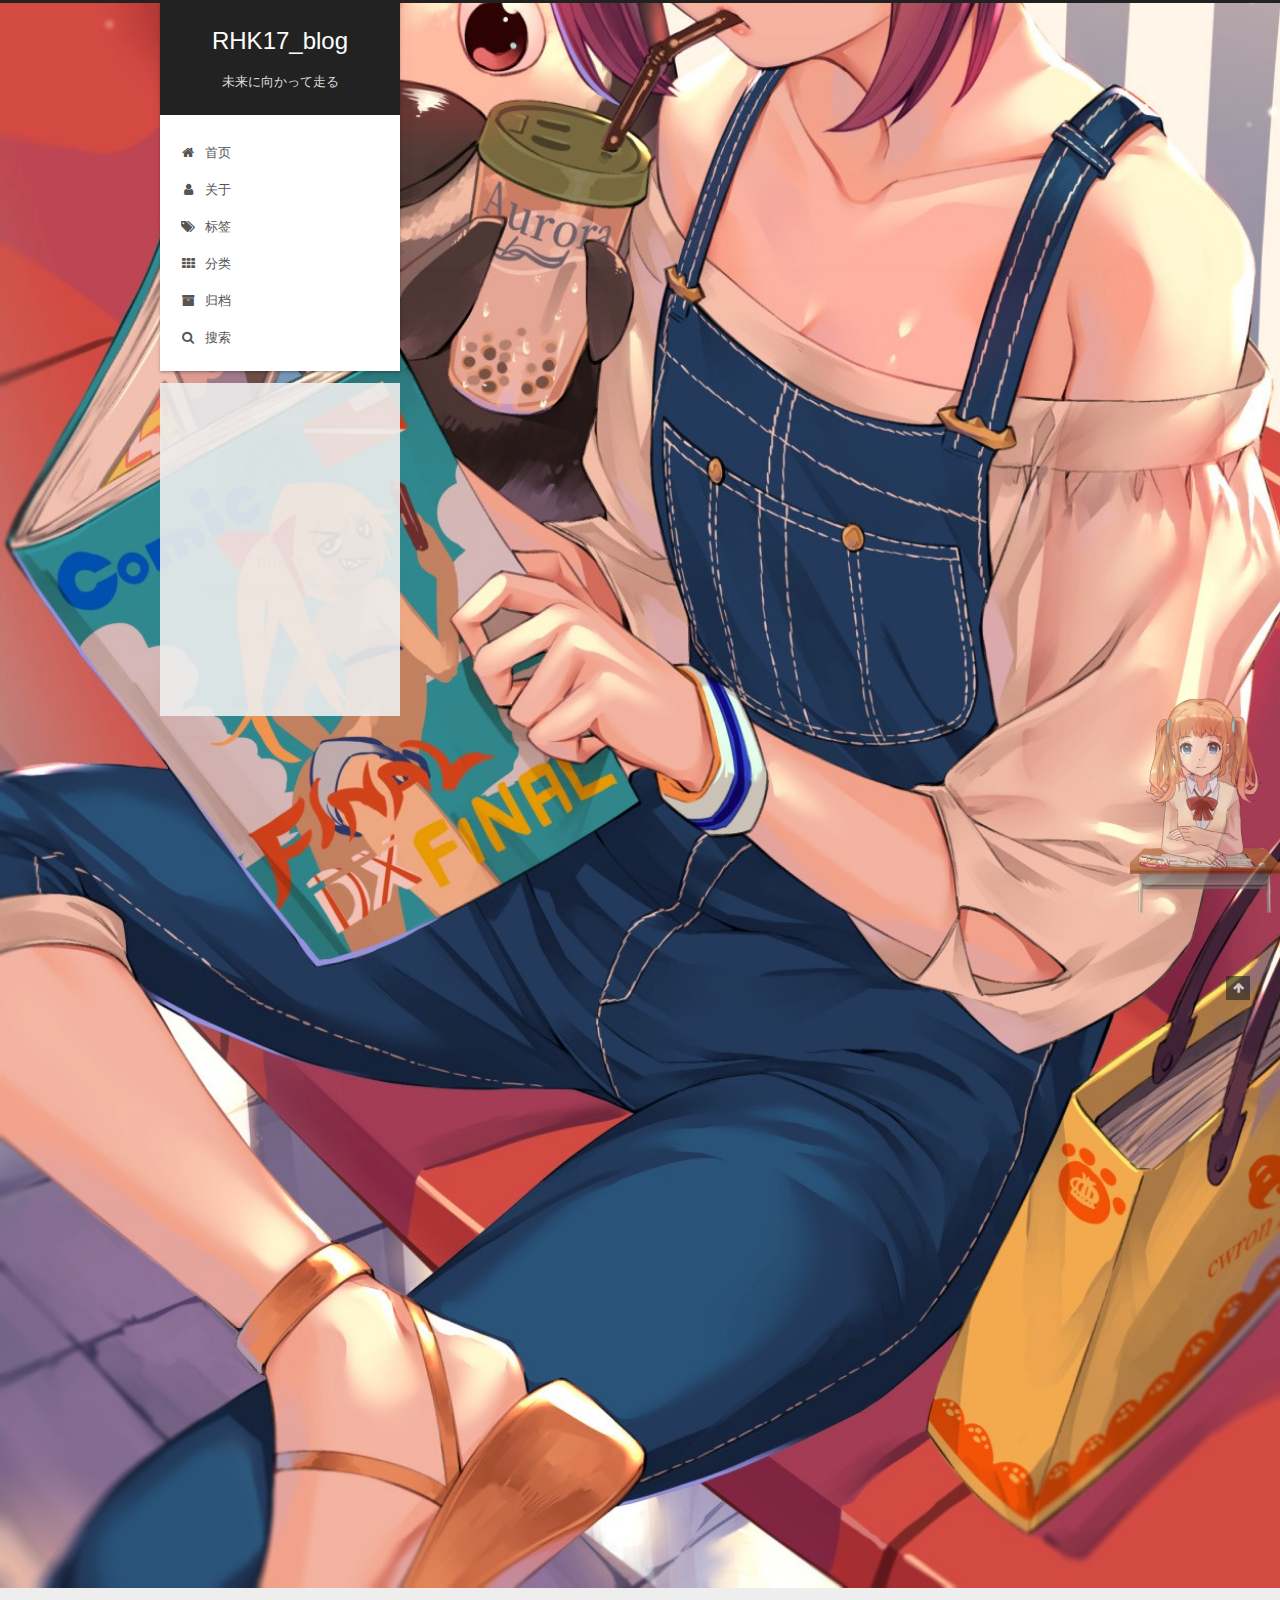
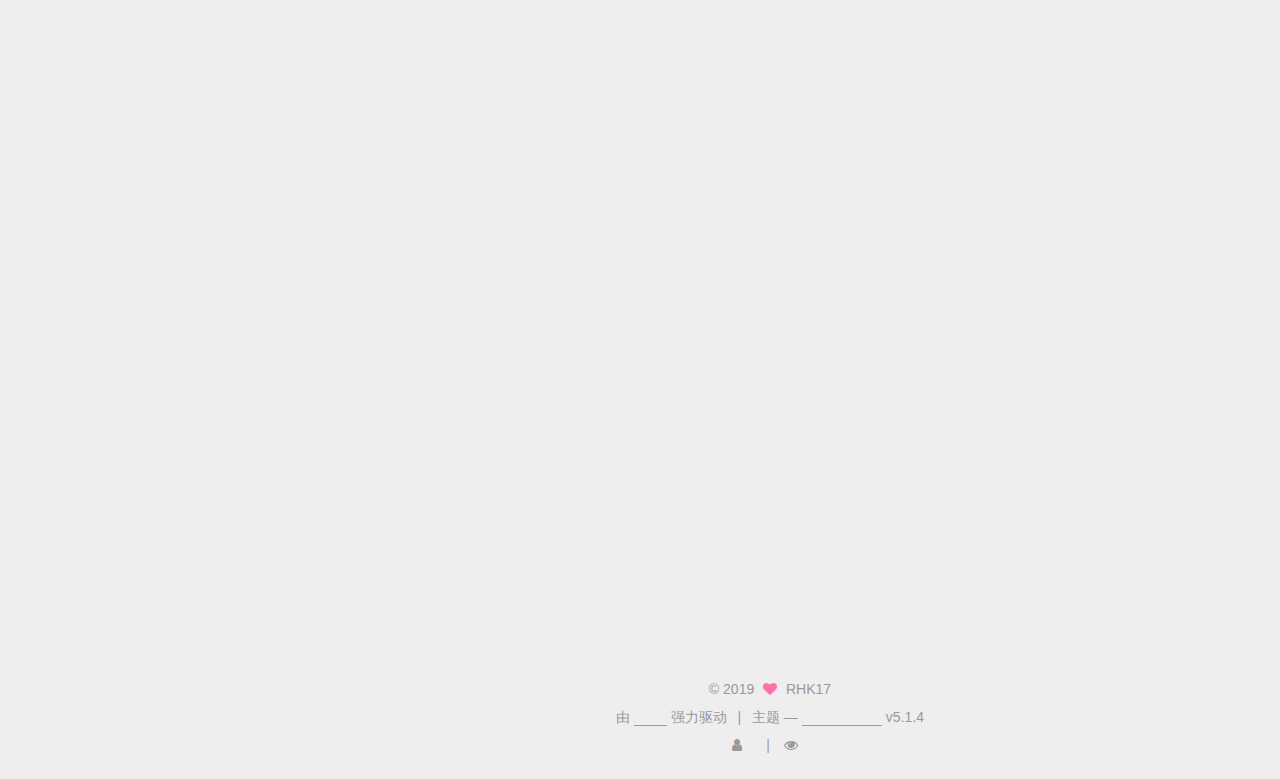
==== commit 55ee7f73: "Site updated: 2019-09-08 11:29:18" ====
--- a/index.html
+++ b/index.html
@@ -81,13 +81,13 @@
 
 <meta name="description" content="未来永远是一张空白的车票">
 <meta property="og:type" content="website">
-<meta property="og:title" content="RHK17的博客">
+<meta property="og:title" content="RHK17_blog">
 <meta property="og:url" content="http://yoursite.com/index.html">
-<meta property="og:site_name" content="RHK17的博客">
+<meta property="og:site_name" content="RHK17_blog">
 <meta property="og:description" content="未来永远是一张空白的车票">
 <meta property="og:locale" content="zh-Hans">
 <meta name="twitter:card" content="summary">
-<meta name="twitter:title" content="RHK17的博客">
+<meta name="twitter:title" content="RHK17_blog">
 <meta name="twitter:description" content="未来永远是一张空白的车票">
 
 
@@ -124,7 +124,7 @@
 
 
 
-  <title>RHK17的博客</title>
+  <title>RHK17_blog</title>
   
 
 
@@ -155,12 +155,12 @@
     <div class="custom-logo-site-title">
       <a href="/" class="brand" rel="start">
         <span class="logo-line-before"><i></i></span>
-        <span class="site-title">RHK17的博客</span>
+        <span class="site-title">RHK17_blog</span>
         <span class="logo-line-after"><i></i></span>
       </a>
     </div>
       
-        <p class="site-subtitle">见证自己的成长</p>
+        <p class="site-subtitle">未来に向かって走る</p>
       
   </div>
 
@@ -294,7 +294,7 @@
   
   
   <div class="post-block">
-    <link itemprop="mainEntityOfPage" href="http://yoursite.com/2019/09/06/hello-world/">
+    <link itemprop="mainEntityOfPage" href="http://yoursite.com/2019/09/08/img-ex/">
 
     <span hidden itemprop="author" itemscope itemtype="http://schema.org/Person">
       <meta itemprop="name" content="RHK17">
@@ -303,7 +303,255 @@
     </span>
 
     <span hidden itemprop="publisher" itemscope itemtype="http://schema.org/Organization">
-      <meta itemprop="name" content="RHK17的博客">
+      <meta itemprop="name" content="RHK17_blog">
+    </span>
+
+    
+      <header class="post-header">
+
+        
+        
+          <h1 class="post-title" itemprop="name headline">
+                
+                <a class="post-title-link" href="/2019/09/08/img-ex/" itemprop="url">img_ex</a></h1>
+        
+
+        <div class="post-meta">
+          <span class="post-time">
+            
+              <span class="post-meta-item-icon">
+                <i class="fa fa-calendar-o"></i>
+              </span>
+              
+                <span class="post-meta-item-text">发表于</span>
+              
+              <time title="创建于" itemprop="dateCreated datePublished" datetime="2019-09-08T11:19:46+08:00">
+                2019-09-08
+              </time>
+            
+
+            
+
+            
+          </span>
+
+          
+
+          
+            
+          
+
+          
+          
+
+          
+
+          
+
+          
+
+        </div>
+      </header>
+    
+
+    
+    
+    
+    <div class="post-body" itemprop="articleBody">
+
+      
+      
+
+      
+        
+          
+            <p><img src="/.com//img02.jpg" alt="jiji"></p>
+
+          
+        
+      
+    </div>
+    
+    
+    
+
+    
+
+    
+
+    
+
+    <footer class="post-footer">
+      
+
+      
+
+      
+
+      
+      
+        <div class="post-eof"></div>
+      
+    </footer>
+  </div>
+  
+  
+  
+  </article>
+
+
+    
+      
+
+  
+
+  
+  
+  
+
+  <article class="post post-type-normal" itemscope itemtype="http://schema.org/Article">
+  
+  
+  
+  <div class="post-block">
+    <link itemprop="mainEntityOfPage" href="http://yoursite.com/2019/09/08/hexo-themes/">
+
+    <span hidden itemprop="author" itemscope itemtype="http://schema.org/Person">
+      <meta itemprop="name" content="RHK17">
+      <meta itemprop="description" content>
+      <meta itemprop="image" content="/images/avatar01.jpg">
+    </span>
+
+    <span hidden itemprop="publisher" itemscope itemtype="http://schema.org/Organization">
+      <meta itemprop="name" content="RHK17_blog">
+    </span>
+
+    
+      <header class="post-header">
+
+        
+        
+          <h1 class="post-title" itemprop="name headline">
+                
+                <a class="post-title-link" href="/2019/09/08/hexo-themes/" itemprop="url">hexo_themes</a></h1>
+        
+
+        <div class="post-meta">
+          <span class="post-time">
+            
+              <span class="post-meta-item-icon">
+                <i class="fa fa-calendar-o"></i>
+              </span>
+              
+                <span class="post-meta-item-text">发表于</span>
+              
+              <time title="创建于" itemprop="dateCreated datePublished" datetime="2019-09-08T10:41:01+08:00">
+                2019-09-08
+              </time>
+            
+
+            
+
+            
+          </span>
+
+          
+
+          
+            
+          
+
+          
+          
+
+          
+
+          
+
+          
+
+        </div>
+      </header>
+    
+
+    
+    
+    
+    <div class="post-body" itemprop="articleBody">
+
+      
+      
+
+      
+        
+          
+            <p>###插入图片</p>
+<img src="/source/images/img01.png" class="[class names]" width="400" height="400">
+
+
+<p>##引用书籍</p>
+<blockquote><p>Do not just seek happiness for yourself. Seek happiness for all. Through kindness. Through mercy.</p>
+<footer><strong>David Levithan</strong><cite>Wide Awake</cite></footer></blockquote>
+
+<p>###引用代码</p>
+<figure class="highlight plain"><figcaption><span>Array.map</span></figcaption><table><tr><td class="gutter"><pre><span class="line">1</span><br></pre></td><td class="code"><pre><span class="line">array.map(callback[, thisArg])</span><br></pre></td></tr></table></figure>
+          
+        
+      
+    </div>
+    
+    
+    
+
+    
+
+    
+
+    
+
+    <footer class="post-footer">
+      
+
+      
+
+      
+
+      
+      
+        <div class="post-eof"></div>
+      
+    </footer>
+  </div>
+  
+  
+  
+  </article>
+
+
+    
+      
+
+  
+
+  
+  
+  
+
+  <article class="post post-type-normal" itemscope itemtype="http://schema.org/Article">
+  
+  
+  
+  <div class="post-block">
+    <link itemprop="mainEntityOfPage" href="http://yoursite.com/2019/09/06/hello-world/">
+
+    <span hidden itemprop="author" itemscope itemtype="http://schema.org/Person">
+      <meta itemprop="name" content="RHK17">
+      <meta itemprop="description" content>
+      <meta itemprop="image" content="/images/avatar01.jpg">
+    </span>
+
+    <span hidden itemprop="publisher" itemscope itemtype="http://schema.org/Organization">
+      <meta itemprop="name" content="RHK17_blog">
     </span>
 
     
@@ -461,7 +709,7 @@
               
                 <a href="/archives/">
               
-                  <span class="site-state-item-count">1</span>
+                  <span class="site-state-item-count">3</span>
                   <span class="site-state-item-name">日志</span>
                 </a>
               </div>
--- a/css/main.css
+++ b/css/main.css
@@ -1823,7 +1823,7 @@
   width: 4px;
   height: 4px;
   border-radius: 50%;
-  background: #ffff78;
+  background: #c604ff;
 }
 .links-of-blogroll {
   font-size: 13px;
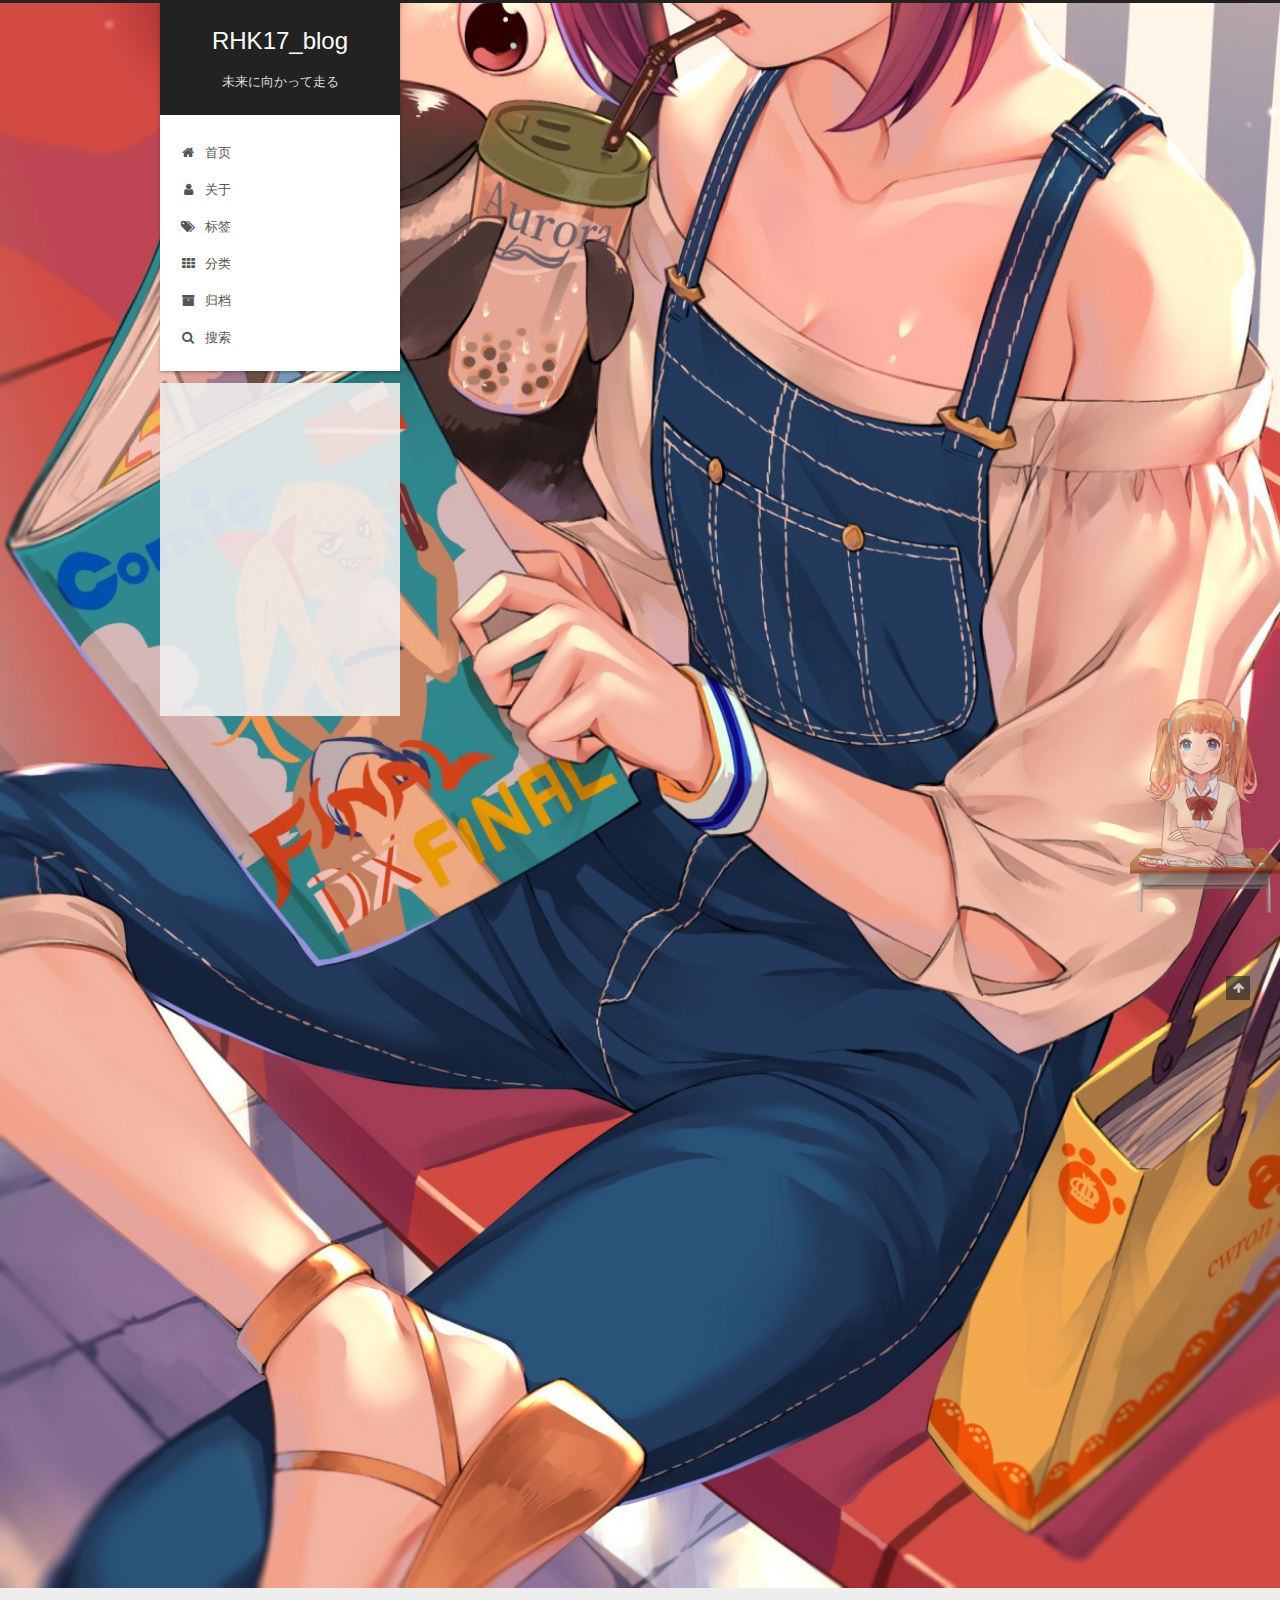
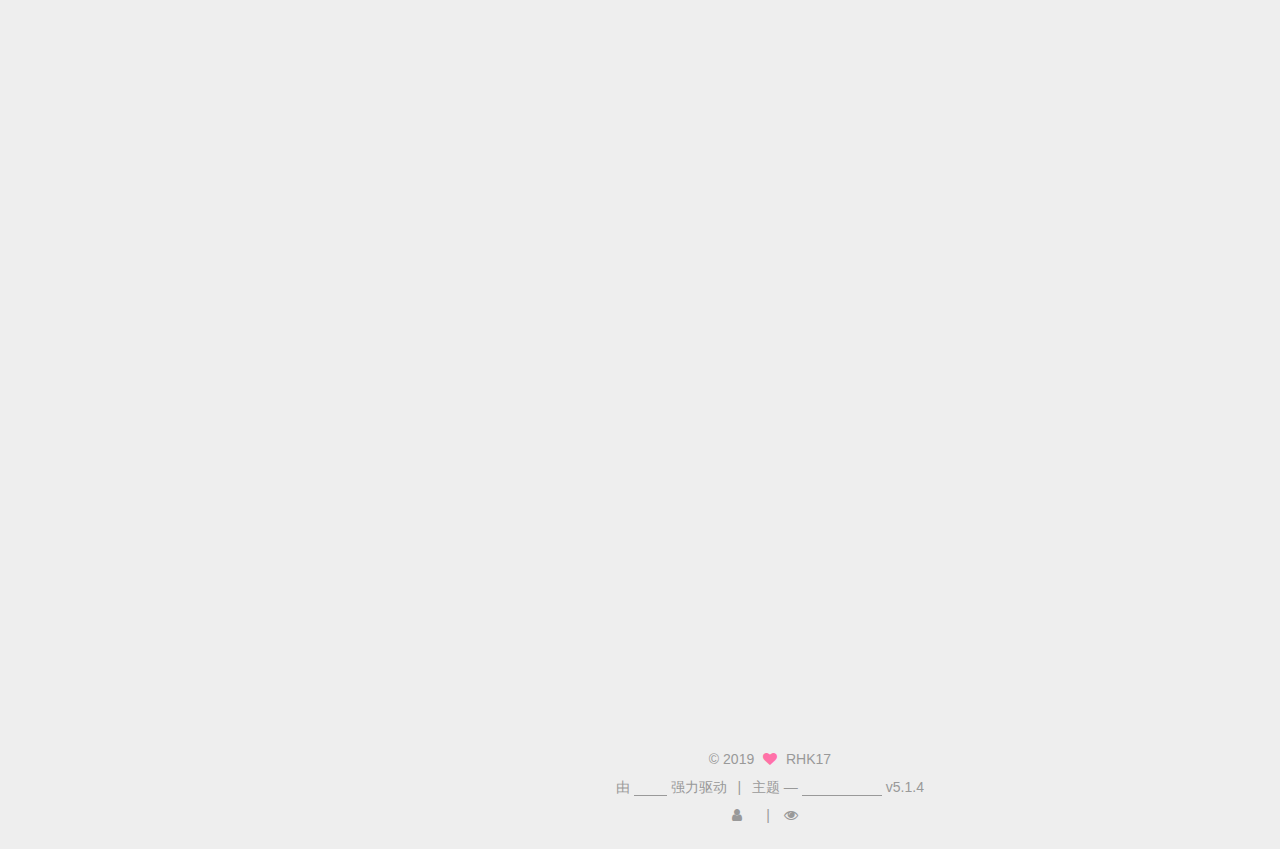
==== commit 5bc97101: "Site updated: 2019-09-08 11:53:05" ====
--- a/index.html
+++ b/index.html
@@ -366,6 +366,7 @@
         
           
             <p><img src="/.com//img02.jpg" alt="jiji"></p>
+<img src="/.com//09/08/img-ex/img02.jpg" title="examplename">
 
           
         
--- a/css/main.css
+++ b/css/main.css
@@ -1823,7 +1823,7 @@
   width: 4px;
   height: 4px;
   border-radius: 50%;
-  background: #c604ff;
+  background: #260daf;
 }
 .links-of-blogroll {
   font-size: 13px;
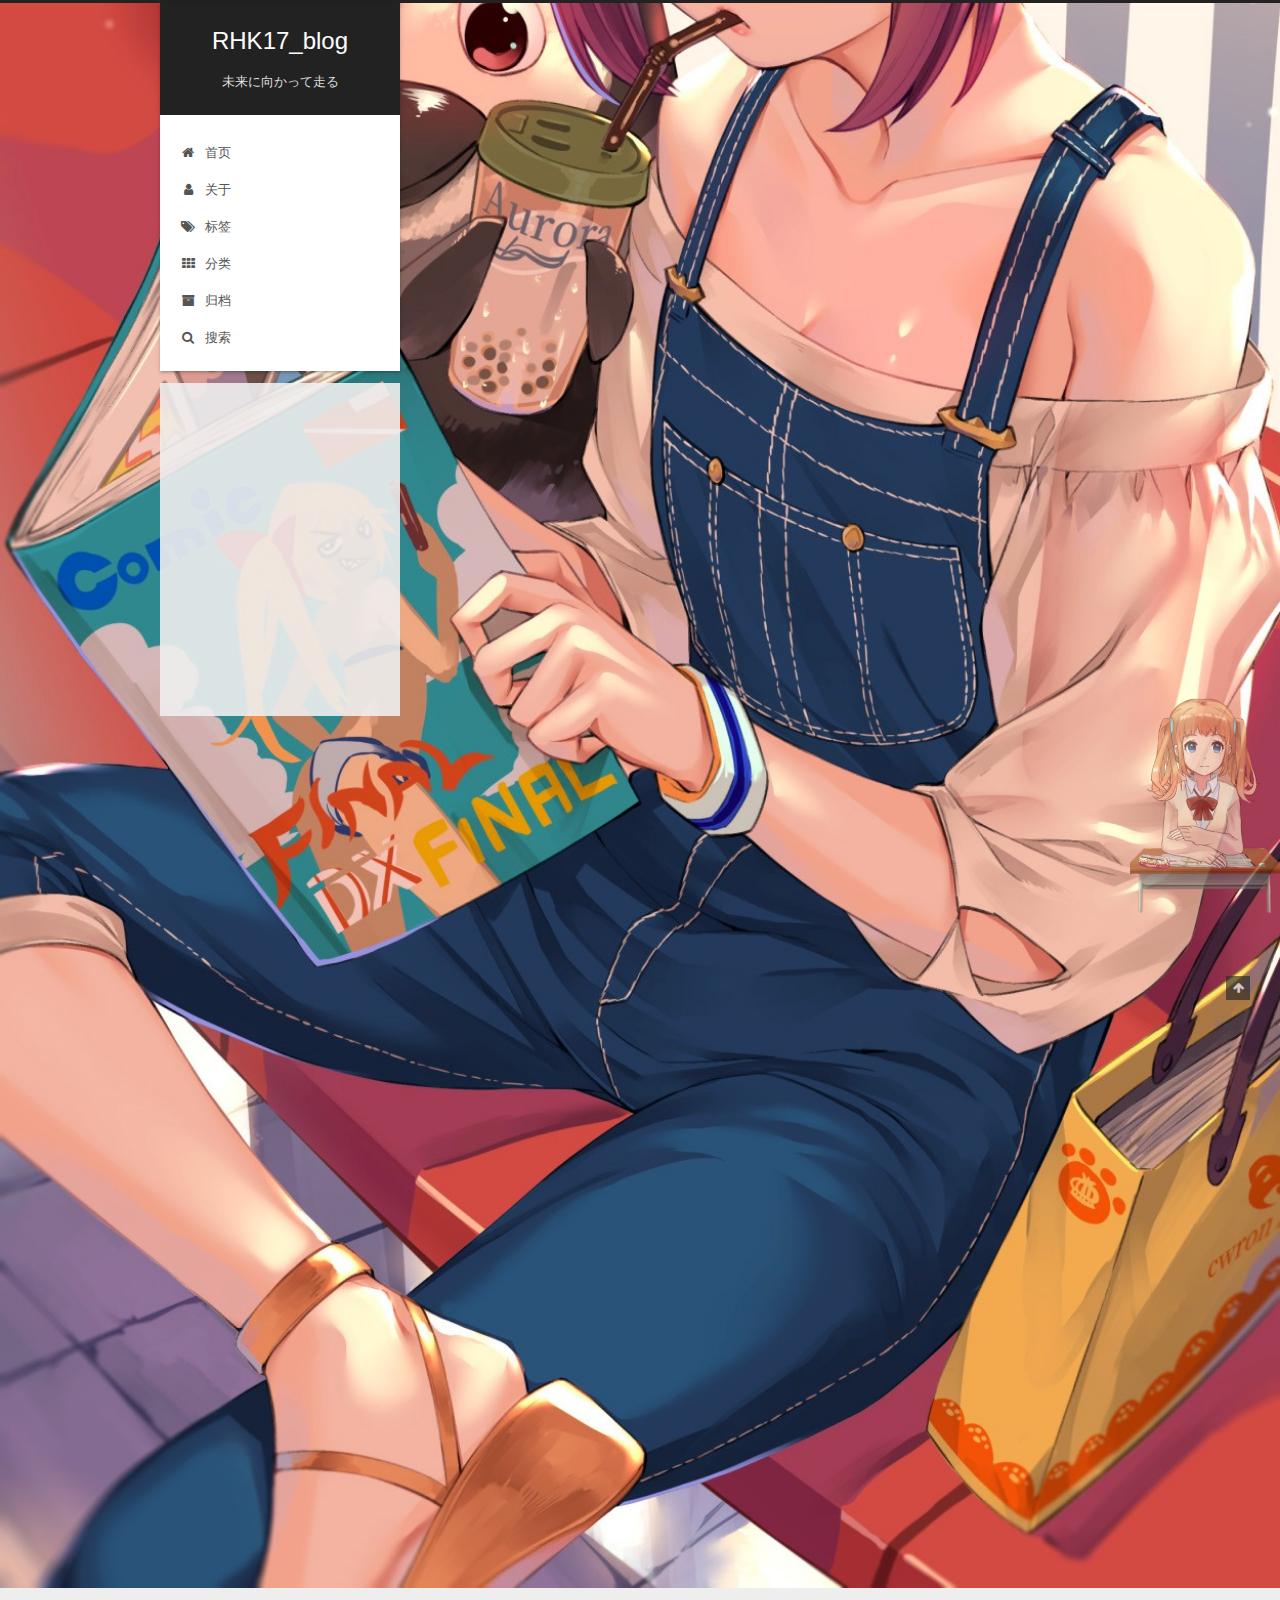
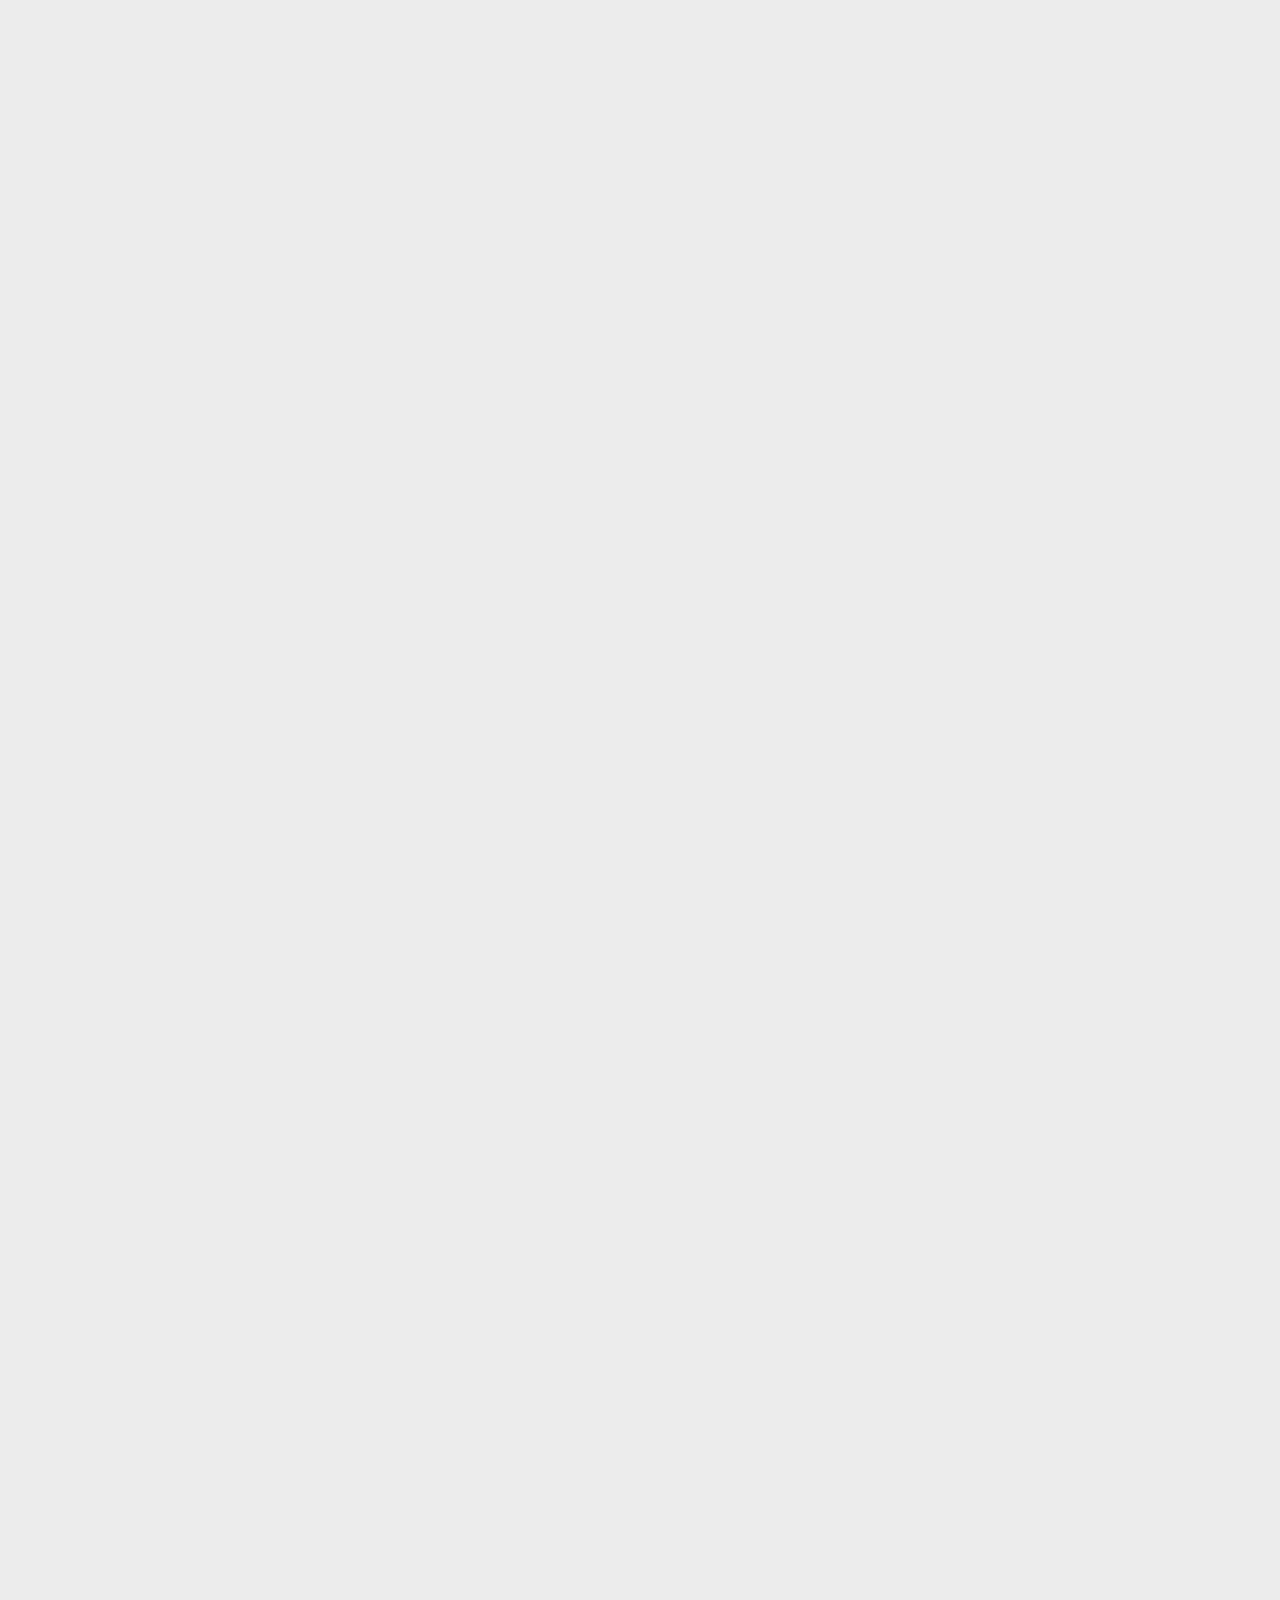
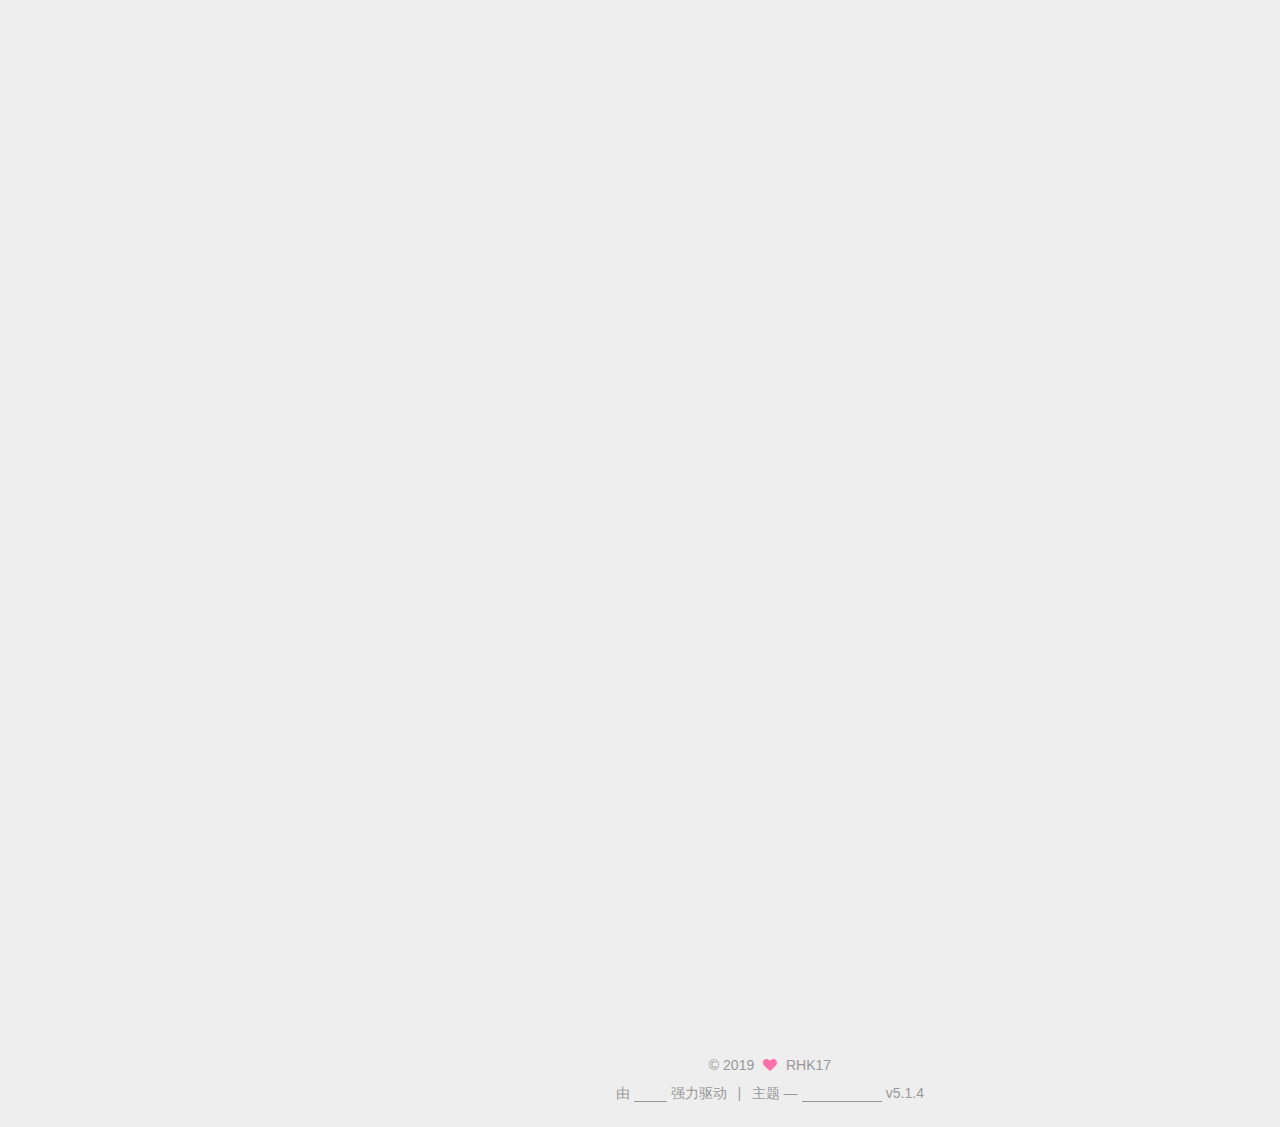
==== commit 4bb706be: "Site updated: 2019-09-08 12:26:21" ====
--- a/index.html
+++ b/index.html
@@ -365,8 +365,8 @@
       
         
           
-            <p><img src="/.com//img02.jpg" alt="jiji"></p>
-<img src="/.com//09/08/img-ex/img02.jpg" title="examplename">
+            <img src="/2019/09/08/img-ex/img01.png" title="examplename">
+<img src="/2019/09/08/img-ex/img02.jpg" title="examplename">
 
           
         
@@ -487,7 +487,8 @@
         
           
             <p>###插入图片</p>
-<img src="/source/images/img01.png" class="[class names]" width="400" height="400">
+<img src="/2019/09/08/hexo-themes/img01.png" title="examplename">
+
 
 
 <p>##引用书籍</p>
@@ -783,18 +784,7 @@
 
 
 
-<div class="busuanzi-count">
-  <script async src="https://dn-lbstatics.qbox.me/busuanzi/2.3/busuanzi.pure.mini.js"></script>
-    <span class="site-uv">
-      <i class="fa fa-user"></i>
-      <span class="busuanzi-value" id="busuanzi_value_site_uv"></span>
-    </span>
-  
-    <span class="site-pv">
-      <i class="fa fa-eye"></i>
-      <span class="busuanzi-value" id="busuanzi_value_site_pv"></span>
-    </span>
-    </div>
+
 
         
 
--- a/css/main.css
+++ b/css/main.css
@@ -1823,7 +1823,7 @@
   width: 4px;
   height: 4px;
   border-radius: 50%;
-  background: #260daf;
+  background: #ffc369;
 }
 .links-of-blogroll {
   font-size: 13px;
